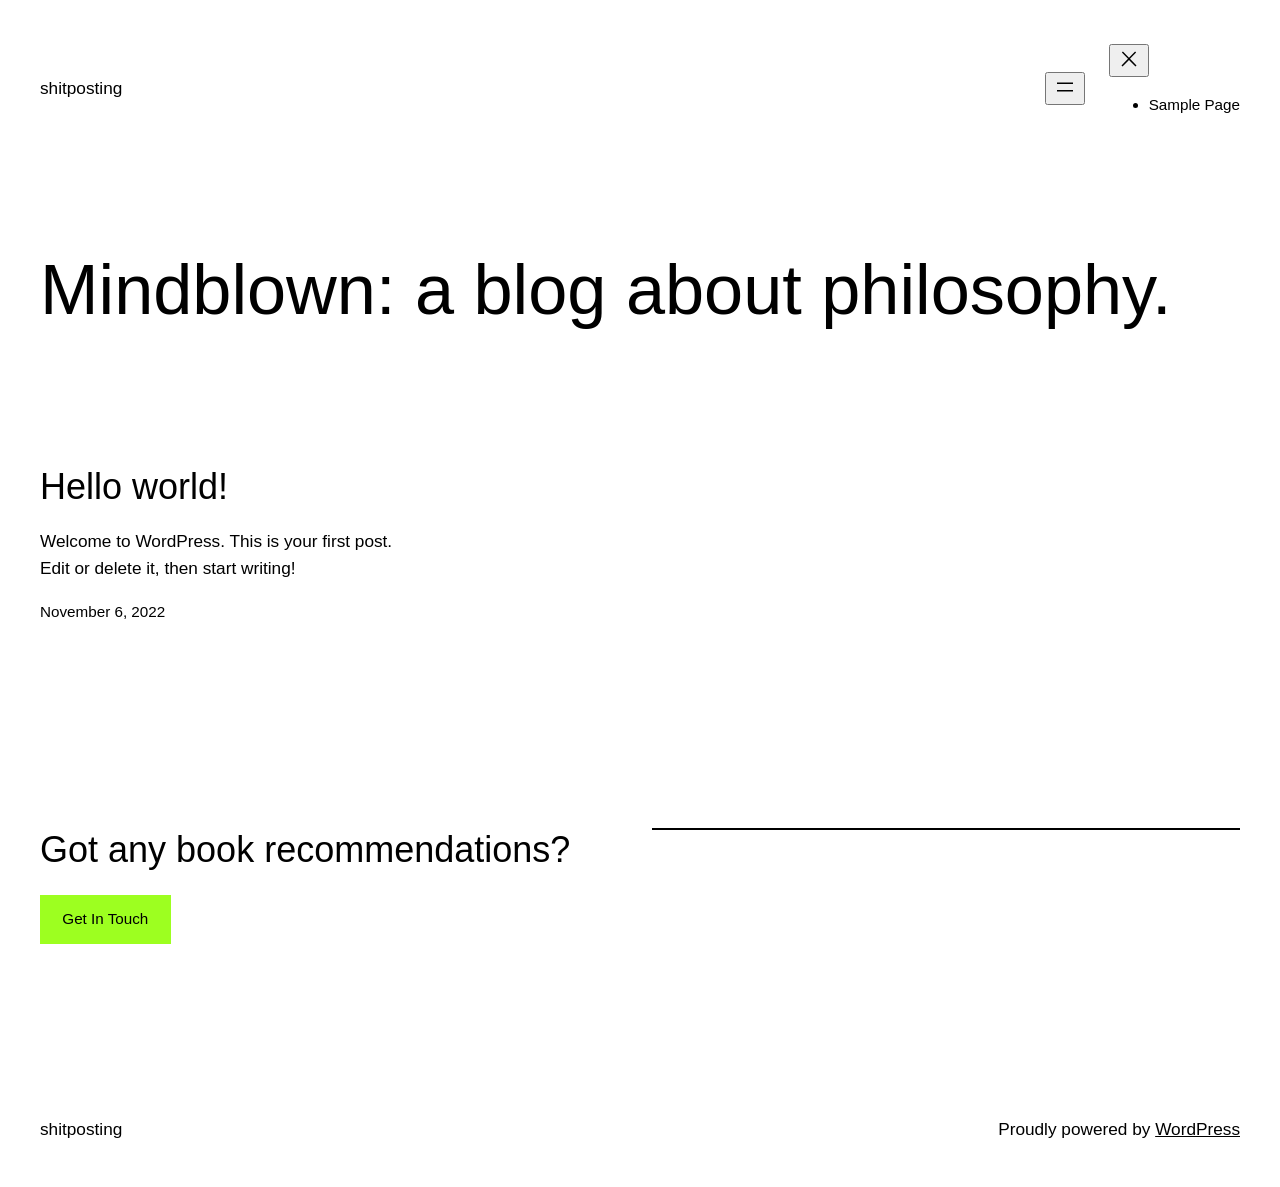
==== index.html @ 7ece9e85 "v1" ====
<!DOCTYPE html>
<html lang="en-US">
<head>
	<meta charset="UTF-8">
	<meta name="viewport" content="width=device-width, initial-scale=1">
<meta name="robots" content="max-image-preview:large">
<title>shitposting</title>
<link rel="alternate" type="application/rss+xml" title="shitposting &raquo; Feed" href="https://www.shitpostingme.me/feed/">
<link rel="alternate" type="application/rss+xml" title="shitposting &raquo; Comments Feed" href="https://www.shitpostingme.me/comments/feed/">
<script>
window._wpemojiSettings = {"baseUrl":"https:\/\/s.w.org\/images\/core\/emoji\/14.0.0\/72x72\/","ext":".png","svgUrl":"https:\/\/s.w.org\/images\/core\/emoji\/14.0.0\/svg\/","svgExt":".svg","source":{"concatemoji":"https:\/\/www.shitpostingme.me\/wp-includes\/js\/wp-emoji-release.min.js?ver=6.1"}};
/*! This file is auto-generated */
!function(e,a,t){var n,r,o,i=a.createElement("canvas"),p=i.getContext&&i.getContext("2d");function s(e,t){var a=String.fromCharCode,e=(p.clearRect(0,0,i.width,i.height),p.fillText(a.apply(this,e),0,0),i.toDataURL());return p.clearRect(0,0,i.width,i.height),p.fillText(a.apply(this,t),0,0),e===i.toDataURL()}function c(e){var t=a.createElement("script");t.src=e,t.defer=t.type="text/javascript",a.getElementsByTagName("head")[0].appendChild(t)}for(o=Array("flag","emoji"),t.supports={everything:!0,everythingExceptFlag:!0},r=0;r<o.length;r++)t.supports[o[r]]=function(e){if(p&&p.fillText)switch(p.textBaseline="top",p.font="600 32px Arial",e){case"flag":return s([127987,65039,8205,9895,65039],[127987,65039,8203,9895,65039])?!1:!s([55356,56826,55356,56819],[55356,56826,8203,55356,56819])&&!s([55356,57332,56128,56423,56128,56418,56128,56421,56128,56430,56128,56423,56128,56447],[55356,57332,8203,56128,56423,8203,56128,56418,8203,56128,56421,8203,56128,56430,8203,56128,56423,8203,56128,56447]);case"emoji":return!s([129777,127995,8205,129778,127999],[129777,127995,8203,129778,127999])}return!1}(o[r]),t.supports.everything=t.supports.everything&&t.supports[o[r]],"flag"!==o[r]&&(t.supports.everythingExceptFlag=t.supports.everythingExceptFlag&&t.supports[o[r]]);t.supports.everythingExceptFlag=t.supports.everythingExceptFlag&&!t.supports.flag,t.DOMReady=!1,t.readyCallback=function(){t.DOMReady=!0},t.supports.everything||(n=function(){t.readyCallback()},a.addEventListener?(a.addEventListener("DOMContentLoaded",n,!1),e.addEventListener("load",n,!1)):(e.attachEvent("onload",n),a.attachEvent("onreadystatechange",function(){"complete"===a.readyState&&t.readyCallback()})),(e=t.source||{}).concatemoji?c(e.concatemoji):e.wpemoji&&e.twemoji&&(c(e.twemoji),c(e.wpemoji)))}(window,document,window._wpemojiSettings);
</script>
<style>img.wp-smiley,
img.emoji {
	display: inline !important;
	border: none !important;
	box-shadow: none !important;
	height: 1em !important;
	width: 1em !important;
	margin: 0 0.07em !important;
	vertical-align: -0.1em !important;
	background: none !important;
	padding: 0 !important;
}</style>
	<style id="wp-block-site-title-inline-css">.wp-block-site-title{font-size: var(--wp--preset--font-size--medium);font-weight: normal;line-height: 1.4;}
.wp-block-site-title a:where(:not(.wp-element-button)){text-decoration: none;}
.wp-block-site-title a:where(:not(.wp-element-button)):hover{text-decoration: underline;}
.wp-block-site-title a:where(:not(.wp-element-button)):focus{text-decoration: underline dashed;}
.wp-block-site-title a:where(:not(.wp-element-button)):active{color: var(--wp--preset--color--secondary);text-decoration: none;}</style>
<style id="wp-block-page-list-inline-css">.wp-block-navigation .wp-block-page-list{display:flex;flex-direction:var(--navigation-layout-direction,initial);justify-content:var(--navigation-layout-justify,initial);align-items:var(--navigation-layout-align,initial);flex-wrap:var(--navigation-layout-wrap,wrap);background-color:inherit}.wp-block-navigation .wp-block-navigation-item{background-color:inherit}</style>
<link rel="stylesheet" id="wp-block-navigation-css" href="https://www.shitpostingme.me/wp-includes/blocks/navigation/style.min.css?ver=6.1" media="all">
<style id="wp-block-navigation-inline-css">.wp-block-navigation{font-size: var(--wp--preset--font-size--small);}
.wp-block-navigation a:where(:not(.wp-element-button)){color: inherit;text-decoration: none;}
.wp-block-navigation a:where(:not(.wp-element-button)):hover{text-decoration: underline;}
.wp-block-navigation a:where(:not(.wp-element-button)):focus{text-decoration: underline dashed;}
.wp-block-navigation a:where(:not(.wp-element-button)):active{text-decoration: none;}</style>
<style id="wp-block-group-inline-css">.wp-block-group{box-sizing:border-box}</style>
<style id="wp-block-heading-inline-css">h1.has-background,h2.has-background,h3.has-background,h4.has-background,h5.has-background,h6.has-background{padding:1.25em 2.375em}</style>
<style id="wp-block-post-featured-image-inline-css">.wp-block-post-featured-image{margin-left:0;margin-right:0}.wp-block-post-featured-image a{display:block}.wp-block-post-featured-image img{max-width:100%;width:100%;height:auto;vertical-align:bottom;box-sizing:border-box}.wp-block-post-featured-image.alignfull img,.wp-block-post-featured-image.alignwide img{width:100%}.wp-block-post-featured-image .wp-block-post-featured-image__overlay.has-background-dim{position:absolute;inset:0;background-color:#000}.wp-block-post-featured-image{position:relative}.wp-block-post-featured-image .wp-block-post-featured-image__overlay.has-background-gradient{background-color:transparent}.wp-block-post-featured-image .wp-block-post-featured-image__overlay.has-background-dim-0{opacity:0}.wp-block-post-featured-image .wp-block-post-featured-image__overlay.has-background-dim-10{opacity:.1}.wp-block-post-featured-image .wp-block-post-featured-image__overlay.has-background-dim-20{opacity:.2}.wp-block-post-featured-image .wp-block-post-featured-image__overlay.has-background-dim-30{opacity:.3}.wp-block-post-featured-image .wp-block-post-featured-image__overlay.has-background-dim-40{opacity:.4}.wp-block-post-featured-image .wp-block-post-featured-image__overlay.has-background-dim-50{opacity:.5}.wp-block-post-featured-image .wp-block-post-featured-image__overlay.has-background-dim-60{opacity:.6}.wp-block-post-featured-image .wp-block-post-featured-image__overlay.has-background-dim-70{opacity:.7}.wp-block-post-featured-image .wp-block-post-featured-image__overlay.has-background-dim-80{opacity:.8}.wp-block-post-featured-image .wp-block-post-featured-image__overlay.has-background-dim-90{opacity:.9}.wp-block-post-featured-image .wp-block-post-featured-image__overlay.has-background-dim-100{opacity:1}</style>
<style id="wp-block-post-title-inline-css">.wp-block-post-title{word-break:break-word;box-sizing:border-box}.wp-block-post-title a{display:inline-block}
.wp-block-post-title{font-weight: 400;margin-top: 1.25rem;margin-bottom: 1.25rem;}
.wp-block-post-title a:where(:not(.wp-element-button)){text-decoration: none;}
.wp-block-post-title a:where(:not(.wp-element-button)):hover{text-decoration: underline;}
.wp-block-post-title a:where(:not(.wp-element-button)):focus{text-decoration: underline dashed;}
.wp-block-post-title a:where(:not(.wp-element-button)):active{color: var(--wp--preset--color--secondary);text-decoration: none;}</style>
<style id="wp-block-paragraph-inline-css">.is-small-text{font-size:.875em}.is-regular-text{font-size:1em}.is-large-text{font-size:2.25em}.is-larger-text{font-size:3em}.has-drop-cap:not(:focus):first-letter{float:left;font-size:8.4em;line-height:.68;font-weight:100;margin:.05em .1em 0 0;text-transform:uppercase;font-style:normal}p.has-drop-cap.has-background{overflow:hidden}p.has-background{padding:1.25em 2.375em}:where(p.has-text-color:not(.has-link-color)) a{color:inherit}</style>
<style id="wp-block-post-excerpt-inline-css">.wp-block-post-excerpt__more-link{display:inline-block}
.wp-block-post-excerpt{font-size: var(--wp--preset--font-size--medium);}</style>
<style id="wp-block-post-date-inline-css">.wp-block-post-date{box-sizing:border-box}
.wp-block-post-date{font-size: var(--wp--preset--font-size--small);font-weight: 400;}
.wp-block-post-date a:where(:not(.wp-element-button)){text-decoration: none;}
.wp-block-post-date a:where(:not(.wp-element-button)):hover{text-decoration: underline;}</style>
<style id="wp-block-spacer-inline-css">.wp-block-spacer{clear:both}</style>
<style id="wp-block-post-template-inline-css">.wp-block-post-template{margin-top:0;margin-bottom:0;max-width:100%;list-style:none;padding:0}.wp-block-post-template.wp-block-post-template{background:none}.wp-block-post-template.is-flex-container{flex-direction:row;display:flex;flex-wrap:wrap;gap:1.25em}.wp-block-post-template.is-flex-container li{margin:0;width:100%}@media (min-width:600px){.wp-block-post-template.is-flex-container.is-flex-container.columns-2>li{width:calc(50% - .625em)}.wp-block-post-template.is-flex-container.is-flex-container.columns-3>li{width:calc(33.33333% - .83333em)}.wp-block-post-template.is-flex-container.is-flex-container.columns-4>li{width:calc(25% - .9375em)}.wp-block-post-template.is-flex-container.is-flex-container.columns-5>li{width:calc(20% - 1em)}.wp-block-post-template.is-flex-container.is-flex-container.columns-6>li{width:calc(16.66667% - 1.04167em)}}</style>
<style id="wp-block-query-pagination-inline-css">.wp-block-query-pagination>.wp-block-query-pagination-next,.wp-block-query-pagination>.wp-block-query-pagination-numbers,.wp-block-query-pagination>.wp-block-query-pagination-previous{margin-right:.5em;margin-bottom:.5em}.wp-block-query-pagination>.wp-block-query-pagination-next:last-child,.wp-block-query-pagination>.wp-block-query-pagination-numbers:last-child,.wp-block-query-pagination>.wp-block-query-pagination-previous:last-child{margin-right:0}.wp-block-query-pagination.is-content-justification-space-between>.wp-block-query-pagination-next:last-child{margin-inline-start:auto}.wp-block-query-pagination.is-content-justification-space-between>.wp-block-query-pagination-previous:first-child{margin-inline-end:auto}.wp-block-query-pagination .wp-block-query-pagination-previous-arrow{margin-right:1ch;display:inline-block}.wp-block-query-pagination .wp-block-query-pagination-previous-arrow:not(.is-arrow-chevron){transform:scaleX(1)}.wp-block-query-pagination .wp-block-query-pagination-next-arrow{margin-left:1ch;display:inline-block}.wp-block-query-pagination .wp-block-query-pagination-next-arrow:not(.is-arrow-chevron){transform:scaleX(1)}.wp-block-query-pagination.aligncenter{justify-content:center}
.wp-block-query-pagination{font-size: var(--wp--preset--font-size--small);font-weight: 400;}
.wp-block-query-pagination a:where(:not(.wp-element-button)){text-decoration: none;}
.wp-block-query-pagination a:where(:not(.wp-element-button)):hover{text-decoration: underline;}</style>
<style id="wp-block-query-inline-css">.wp-block-query h2{font-size: var(--wp--preset--font-size--x-large);}</style>
<style id="wp-block-button-inline-css">.wp-block-button__link{cursor:pointer;display:inline-block;text-align:center;word-break:break-word;box-sizing:border-box}.wp-block-button__link.aligncenter{text-align:center}.wp-block-button__link.alignright{text-align:right}:where(.wp-block-button__link){box-shadow:none;text-decoration:none;border-radius:9999px;padding:calc(.667em + 2px) calc(1.333em + 2px)}.wp-block-button[style*=text-decoration] .wp-block-button__link{text-decoration:inherit}.wp-block-buttons>.wp-block-button.has-custom-width{max-width:none}.wp-block-buttons>.wp-block-button.has-custom-width .wp-block-button__link{width:100%}.wp-block-buttons>.wp-block-button.has-custom-font-size .wp-block-button__link{font-size:inherit}.wp-block-buttons>.wp-block-button.wp-block-button__width-25{width:calc(25% - var(--wp--style--block-gap, .5em)*0.75)}.wp-block-buttons>.wp-block-button.wp-block-button__width-50{width:calc(50% - var(--wp--style--block-gap, .5em)*0.5)}.wp-block-buttons>.wp-block-button.wp-block-button__width-75{width:calc(75% - var(--wp--style--block-gap, .5em)*0.25)}.wp-block-buttons>.wp-block-button.wp-block-button__width-100{width:100%;flex-basis:100%}.wp-block-buttons.is-vertical>.wp-block-button.wp-block-button__width-25{width:25%}.wp-block-buttons.is-vertical>.wp-block-button.wp-block-button__width-50{width:50%}.wp-block-buttons.is-vertical>.wp-block-button.wp-block-button__width-75{width:75%}.wp-block-button.is-style-squared,.wp-block-button__link.wp-block-button.is-style-squared{border-radius:0}.wp-block-button.no-border-radius,.wp-block-button__link.no-border-radius{border-radius:0!important}.wp-block-button.is-style-outline>.wp-block-button__link,.wp-block-button .wp-block-button__link.is-style-outline{border:2px solid;padding:.667em 1.333em}.wp-block-button.is-style-outline>.wp-block-button__link:not(.has-text-color),.wp-block-button .wp-block-button__link.is-style-outline:not(.has-text-color){color:currentColor}.wp-block-button.is-style-outline>.wp-block-button__link:not(.has-background),.wp-block-button .wp-block-button__link.is-style-outline:not(.has-background){background-color:transparent;background-image:none}</style>
<style id="wp-block-buttons-inline-css">.wp-block-buttons.is-vertical{flex-direction:column}.wp-block-buttons.is-vertical>.wp-block-button:last-child{margin-bottom:0}.wp-block-buttons>.wp-block-button{display:inline-block;margin:0}.wp-block-buttons.is-content-justification-left{justify-content:flex-start}.wp-block-buttons.is-content-justification-left.is-vertical{align-items:flex-start}.wp-block-buttons.is-content-justification-center{justify-content:center}.wp-block-buttons.is-content-justification-center.is-vertical{align-items:center}.wp-block-buttons.is-content-justification-right{justify-content:flex-end}.wp-block-buttons.is-content-justification-right.is-vertical{align-items:flex-end}.wp-block-buttons.is-content-justification-space-between{justify-content:space-between}.wp-block-buttons.aligncenter{text-align:center}.wp-block-buttons:not(.is-content-justification-space-between,.is-content-justification-right,.is-content-justification-left,.is-content-justification-center) .wp-block-button.aligncenter{margin-left:auto;margin-right:auto;width:100%}.wp-block-buttons[style*=text-decoration] .wp-block-button,.wp-block-buttons[style*=text-decoration] .wp-block-button__link{text-decoration:inherit}.wp-block-buttons.has-custom-font-size .wp-block-button__link{font-size:inherit}.wp-block-button.aligncenter{text-align:center}</style>
<style id="wp-block-separator-inline-css">@charset "UTF-8";.wp-block-separator{border:1px solid;border-right:none;border-left:none}.wp-block-separator.is-style-dots{background:none!important;border:none;text-align:center;line-height:1;height:auto}.wp-block-separator.is-style-dots:before{content:"···";color:currentColor;font-size:1.5em;letter-spacing:2em;padding-left:2em;font-family:serif}</style>
<style id="wp-block-columns-inline-css">.wp-block-columns{display:flex;margin-bottom:1.75em;box-sizing:border-box;flex-wrap:wrap!important;align-items:normal!important}@media (min-width:782px){.wp-block-columns{flex-wrap:nowrap!important}}.wp-block-columns.are-vertically-aligned-top{align-items:flex-start}.wp-block-columns.are-vertically-aligned-center{align-items:center}.wp-block-columns.are-vertically-aligned-bottom{align-items:flex-end}@media (max-width:781px){.wp-block-columns:not(.is-not-stacked-on-mobile)>.wp-block-column{flex-basis:100%!important}}@media (min-width:782px){.wp-block-columns:not(.is-not-stacked-on-mobile)>.wp-block-column{flex-basis:0;flex-grow:1}.wp-block-columns:not(.is-not-stacked-on-mobile)>.wp-block-column[style*=flex-basis]{flex-grow:0}}.wp-block-columns.is-not-stacked-on-mobile{flex-wrap:nowrap!important}.wp-block-columns.is-not-stacked-on-mobile>.wp-block-column{flex-basis:0;flex-grow:1}.wp-block-columns.is-not-stacked-on-mobile>.wp-block-column[style*=flex-basis]{flex-grow:0}:where(.wp-block-columns.has-background){padding:1.25em 2.375em}.wp-block-column{flex-grow:1;min-width:0;word-break:break-word;overflow-wrap:break-word}.wp-block-column.is-vertically-aligned-top{align-self:flex-start}.wp-block-column.is-vertically-aligned-center{align-self:center}.wp-block-column.is-vertically-aligned-bottom{align-self:flex-end}.wp-block-column.is-vertically-aligned-bottom,.wp-block-column.is-vertically-aligned-center,.wp-block-column.is-vertically-aligned-top{width:100%}</style>
<style id="wp-block-library-inline-css">:root{--wp-admin-theme-color:#007cba;--wp-admin-theme-color--rgb:0,124,186;--wp-admin-theme-color-darker-10:#006ba1;--wp-admin-theme-color-darker-10--rgb:0,107,161;--wp-admin-theme-color-darker-20:#005a87;--wp-admin-theme-color-darker-20--rgb:0,90,135;--wp-admin-border-width-focus:2px}@media (-webkit-min-device-pixel-ratio:2),(min-resolution:192dpi){:root{--wp-admin-border-width-focus:1.5px}}.wp-element-button{cursor:pointer}:root{--wp--preset--font-size--normal:16px;--wp--preset--font-size--huge:42px}:root .has-very-light-gray-background-color{background-color:#eee}:root .has-very-dark-gray-background-color{background-color:#313131}:root .has-very-light-gray-color{color:#eee}:root .has-very-dark-gray-color{color:#313131}:root .has-vivid-green-cyan-to-vivid-cyan-blue-gradient-background{background:linear-gradient(135deg,#00d084,#0693e3)}:root .has-purple-crush-gradient-background{background:linear-gradient(135deg,#34e2e4,#4721fb 50%,#ab1dfe)}:root .has-hazy-dawn-gradient-background{background:linear-gradient(135deg,#faaca8,#dad0ec)}:root .has-subdued-olive-gradient-background{background:linear-gradient(135deg,#fafae1,#67a671)}:root .has-atomic-cream-gradient-background{background:linear-gradient(135deg,#fdd79a,#004a59)}:root .has-nightshade-gradient-background{background:linear-gradient(135deg,#330968,#31cdcf)}:root .has-midnight-gradient-background{background:linear-gradient(135deg,#020381,#2874fc)}.has-regular-font-size{font-size:1em}.has-larger-font-size{font-size:2.625em}.has-normal-font-size{font-size:var(--wp--preset--font-size--normal)}.has-huge-font-size{font-size:var(--wp--preset--font-size--huge)}.has-text-align-center{text-align:center}.has-text-align-left{text-align:left}.has-text-align-right{text-align:right}#end-resizable-editor-section{display:none}.aligncenter{clear:both}.items-justified-left{justify-content:flex-start}.items-justified-center{justify-content:center}.items-justified-right{justify-content:flex-end}.items-justified-space-between{justify-content:space-between}.screen-reader-text{border:0;clip:rect(1px,1px,1px,1px);clip-path:inset(50%);height:1px;margin:-1px;overflow:hidden;padding:0;position:absolute;width:1px;word-wrap:normal!important}.screen-reader-text:focus{background-color:#ddd;clip:auto!important;clip-path:none;color:#444;display:block;font-size:1em;height:auto;left:5px;line-height:normal;padding:15px 23px 14px;text-decoration:none;top:5px;width:auto;z-index:100000}html :where(.has-border-color){border-style:solid}html :where([style*=border-top-color]){border-top-style:solid}html :where([style*=border-right-color]){border-right-style:solid}html :where([style*=border-bottom-color]){border-bottom-style:solid}html :where([style*=border-left-color]){border-left-style:solid}html :where([style*=border-width]){border-style:solid}html :where([style*=border-top-width]){border-top-style:solid}html :where([style*=border-right-width]){border-right-style:solid}html :where([style*=border-bottom-width]){border-bottom-style:solid}html :where([style*=border-left-width]){border-left-style:solid}html :where(img[class*=wp-image-]){height:auto;max-width:100%}figure{margin:0 0 1em}</style>
<style id="global-styles-inline-css">body{--wp--preset--color--black: #000000;--wp--preset--color--cyan-bluish-gray: #abb8c3;--wp--preset--color--white: #ffffff;--wp--preset--color--pale-pink: #f78da7;--wp--preset--color--vivid-red: #cf2e2e;--wp--preset--color--luminous-vivid-orange: #ff6900;--wp--preset--color--luminous-vivid-amber: #fcb900;--wp--preset--color--light-green-cyan: #7bdcb5;--wp--preset--color--vivid-green-cyan: #00d084;--wp--preset--color--pale-cyan-blue: #8ed1fc;--wp--preset--color--vivid-cyan-blue: #0693e3;--wp--preset--color--vivid-purple: #9b51e0;--wp--preset--color--base: #ffffff;--wp--preset--color--contrast: #000000;--wp--preset--color--primary: #9DFF20;--wp--preset--color--secondary: #345C00;--wp--preset--color--tertiary: #F6F6F6;--wp--preset--gradient--vivid-cyan-blue-to-vivid-purple: linear-gradient(135deg,rgba(6,147,227,1) 0%,rgb(155,81,224) 100%);--wp--preset--gradient--light-green-cyan-to-vivid-green-cyan: linear-gradient(135deg,rgb(122,220,180) 0%,rgb(0,208,130) 100%);--wp--preset--gradient--luminous-vivid-amber-to-luminous-vivid-orange: linear-gradient(135deg,rgba(252,185,0,1) 0%,rgba(255,105,0,1) 100%);--wp--preset--gradient--luminous-vivid-orange-to-vivid-red: linear-gradient(135deg,rgba(255,105,0,1) 0%,rgb(207,46,46) 100%);--wp--preset--gradient--very-light-gray-to-cyan-bluish-gray: linear-gradient(135deg,rgb(238,238,238) 0%,rgb(169,184,195) 100%);--wp--preset--gradient--cool-to-warm-spectrum: linear-gradient(135deg,rgb(74,234,220) 0%,rgb(151,120,209) 20%,rgb(207,42,186) 40%,rgb(238,44,130) 60%,rgb(251,105,98) 80%,rgb(254,248,76) 100%);--wp--preset--gradient--blush-light-purple: linear-gradient(135deg,rgb(255,206,236) 0%,rgb(152,150,240) 100%);--wp--preset--gradient--blush-bordeaux: linear-gradient(135deg,rgb(254,205,165) 0%,rgb(254,45,45) 50%,rgb(107,0,62) 100%);--wp--preset--gradient--luminous-dusk: linear-gradient(135deg,rgb(255,203,112) 0%,rgb(199,81,192) 50%,rgb(65,88,208) 100%);--wp--preset--gradient--pale-ocean: linear-gradient(135deg,rgb(255,245,203) 0%,rgb(182,227,212) 50%,rgb(51,167,181) 100%);--wp--preset--gradient--electric-grass: linear-gradient(135deg,rgb(202,248,128) 0%,rgb(113,206,126) 100%);--wp--preset--gradient--midnight: linear-gradient(135deg,rgb(2,3,129) 0%,rgb(40,116,252) 100%);--wp--preset--duotone--dark-grayscale: url('#wp-duotone-dark-grayscale');--wp--preset--duotone--grayscale: url('#wp-duotone-grayscale');--wp--preset--duotone--purple-yellow: url('#wp-duotone-purple-yellow');--wp--preset--duotone--blue-red: url('#wp-duotone-blue-red');--wp--preset--duotone--midnight: url('#wp-duotone-midnight');--wp--preset--duotone--magenta-yellow: url('#wp-duotone-magenta-yellow');--wp--preset--duotone--purple-green: url('#wp-duotone-purple-green');--wp--preset--duotone--blue-orange: url('#wp-duotone-blue-orange');--wp--preset--font-size--small: clamp(0.875rem, 0.875rem + ((1vw - 0.48rem) * 0.24), 1rem);--wp--preset--font-size--medium: clamp(1rem, 1rem + ((1vw - 0.48rem) * 0.24), 1.125rem);--wp--preset--font-size--large: clamp(1.75rem, 1.75rem + ((1vw - 0.48rem) * 0.24), 1.875rem);--wp--preset--font-size--x-large: 2.25rem;--wp--preset--font-size--xx-large: clamp(4rem, 4rem + ((1vw - 0.48rem) * 11.538), 10rem);--wp--preset--font-family--dm-sans: "DM Sans", sans-serif;--wp--preset--font-family--ibm-plex-mono: 'IBM Plex Mono', monospace;--wp--preset--font-family--inter: "Inter", sans-serif;--wp--preset--font-family--system-font: -apple-system,BlinkMacSystemFont,"Segoe UI",Roboto,Oxygen-Sans,Ubuntu,Cantarell,"Helvetica Neue",sans-serif;--wp--preset--font-family--source-serif-pro: "Source Serif Pro", serif;--wp--preset--spacing--30: clamp(1.5rem, 5vw, 2rem);--wp--preset--spacing--40: clamp(1.8rem, 1.8rem + ((1vw - 0.48rem) * 2.885), 3rem);--wp--preset--spacing--50: clamp(2.5rem, 8vw, 4.5rem);--wp--preset--spacing--60: clamp(3.75rem, 10vw, 7rem);--wp--preset--spacing--70: clamp(5rem, 5.25rem + ((1vw - 0.48rem) * 9.096), 8rem);--wp--preset--spacing--80: clamp(7rem, 14vw, 11rem);}body { margin: 0;--wp--style--global--content-size: 650px;--wp--style--global--wide-size: 1200px; }.wp-site-blocks { padding-top: var(--wp--style--root--padding-top); padding-bottom: var(--wp--style--root--padding-bottom); }.has-global-padding { padding-right: var(--wp--style--root--padding-right); padding-left: var(--wp--style--root--padding-left); }.has-global-padding :where(.has-global-padding) { padding-right: 0; padding-left: 0; }.has-global-padding > .alignfull { margin-right: calc(var(--wp--style--root--padding-right) * -1); margin-left: calc(var(--wp--style--root--padding-left) * -1); }.has-global-padding :where(.has-global-padding) > .alignfull { margin-right: 0; margin-left: 0; }.has-global-padding > .alignfull:where(:not(.has-global-padding)) > :where([class*="wp-block-"]:not(.alignfull):not([class*="__"]),p,h1,h2,h3,h4,h5,h6,ul,ol) { padding-right: var(--wp--style--root--padding-right); padding-left: var(--wp--style--root--padding-left); }.has-global-padding :where(.has-global-padding) > .alignfull:where(:not(.has-global-padding)) > :where([class*="wp-block-"]:not(.alignfull):not([class*="__"]),p,h1,h2,h3,h4,h5,h6,ul,ol) { padding-right: 0; padding-left: 0; }.wp-site-blocks > .alignleft { float: left; margin-right: 2em; }.wp-site-blocks > .alignright { float: right; margin-left: 2em; }.wp-site-blocks > .aligncenter { justify-content: center; margin-left: auto; margin-right: auto; }.wp-site-blocks > * { margin-block-start: 0; margin-block-end: 0; }.wp-site-blocks > * + * { margin-block-start: 1.5rem; }body { --wp--style--block-gap: 1.5rem; }body .is-layout-flow > *{margin-block-start: 0;margin-block-end: 0;}body .is-layout-flow > * + *{margin-block-start: 1.5rem;margin-block-end: 0;}body .is-layout-constrained > *{margin-block-start: 0;margin-block-end: 0;}body .is-layout-constrained > * + *{margin-block-start: 1.5rem;margin-block-end: 0;}body .is-layout-flex{gap: 1.5rem;}body .is-layout-flow > .alignleft{float: left;margin-inline-start: 0;margin-inline-end: 2em;}body .is-layout-flow > .alignright{float: right;margin-inline-start: 2em;margin-inline-end: 0;}body .is-layout-flow > .aligncenter{margin-left: auto !important;margin-right: auto !important;}body .is-layout-constrained > .alignleft{float: left;margin-inline-start: 0;margin-inline-end: 2em;}body .is-layout-constrained > .alignright{float: right;margin-inline-start: 2em;margin-inline-end: 0;}body .is-layout-constrained > .aligncenter{margin-left: auto !important;margin-right: auto !important;}body .is-layout-constrained > :where(:not(.alignleft):not(.alignright):not(.alignfull)){max-width: var(--wp--style--global--content-size);margin-left: auto !important;margin-right: auto !important;}body .is-layout-constrained > .alignwide{max-width: var(--wp--style--global--wide-size);}body .is-layout-flex{display: flex;}body .is-layout-flex{flex-wrap: wrap;align-items: center;}body .is-layout-flex > *{margin: 0;}body{background-color: var(--wp--preset--color--base);color: var(--wp--preset--color--contrast);font-family: var(--wp--preset--font-family--system-font);font-size: var(--wp--preset--font-size--medium);line-height: 1.6;--wp--style--root--padding-top: var(--wp--preset--spacing--40);--wp--style--root--padding-right: var(--wp--preset--spacing--30);--wp--style--root--padding-bottom: var(--wp--preset--spacing--40);--wp--style--root--padding-left: var(--wp--preset--spacing--30);}a:where(:not(.wp-element-button)){color: var(--wp--preset--color--contrast);text-decoration: underline;}a:where(:not(.wp-element-button)):hover{text-decoration: none;}a:where(:not(.wp-element-button)):focus{text-decoration: underline dashed;}a:where(:not(.wp-element-button)):active{color: var(--wp--preset--color--secondary);text-decoration: none;}h1, h2, h3, h4, h5, h6{font-weight: 400;line-height: 1.4;}h1{font-size: clamp(2.719rem, 2.719rem + ((1vw - 0.48rem) * 5.229), 5.438rem);line-height: 1.2;}h2{font-size: clamp(2.625rem, calc(2.625rem + ((1vw - 0.48rem) * 8.4135)), 3.25rem);line-height: 1.2;}h3{font-size: var(--wp--preset--font-size--x-large);}h4{font-size: var(--wp--preset--font-size--large);}h5{font-size: var(--wp--preset--font-size--medium);font-weight: 700;text-transform: uppercase;}h6{font-size: var(--wp--preset--font-size--medium);text-transform: uppercase;}.wp-element-button, .wp-block-button__link{background-color: var(--wp--preset--color--primary);border-radius: 0;border-width: 0;color: var(--wp--preset--color--contrast);font-family: inherit;font-size: inherit;line-height: inherit;padding: calc(0.667em + 2px) calc(1.333em + 2px);text-decoration: none;}.wp-element-button:hover, .wp-block-button__link:hover{background-color: var(--wp--preset--color--contrast);color: var(--wp--preset--color--base);}.wp-element-button:focus, .wp-block-button__link:focus{background-color: var(--wp--preset--color--contrast);color: var(--wp--preset--color--base);}.wp-element-button:active, .wp-block-button__link:active{background-color: var(--wp--preset--color--secondary);color: var(--wp--preset--color--base);}.wp-element-button:visited, .wp-block-button__link:visited{color: var(--wp--preset--color--contrast);}.has-black-color{color: var(--wp--preset--color--black) !important;}.has-cyan-bluish-gray-color{color: var(--wp--preset--color--cyan-bluish-gray) !important;}.has-white-color{color: var(--wp--preset--color--white) !important;}.has-pale-pink-color{color: var(--wp--preset--color--pale-pink) !important;}.has-vivid-red-color{color: var(--wp--preset--color--vivid-red) !important;}.has-luminous-vivid-orange-color{color: var(--wp--preset--color--luminous-vivid-orange) !important;}.has-luminous-vivid-amber-color{color: var(--wp--preset--color--luminous-vivid-amber) !important;}.has-light-green-cyan-color{color: var(--wp--preset--color--light-green-cyan) !important;}.has-vivid-green-cyan-color{color: var(--wp--preset--color--vivid-green-cyan) !important;}.has-pale-cyan-blue-color{color: var(--wp--preset--color--pale-cyan-blue) !important;}.has-vivid-cyan-blue-color{color: var(--wp--preset--color--vivid-cyan-blue) !important;}.has-vivid-purple-color{color: var(--wp--preset--color--vivid-purple) !important;}.has-base-color{color: var(--wp--preset--color--base) !important;}.has-contrast-color{color: var(--wp--preset--color--contrast) !important;}.has-primary-color{color: var(--wp--preset--color--primary) !important;}.has-secondary-color{color: var(--wp--preset--color--secondary) !important;}.has-tertiary-color{color: var(--wp--preset--color--tertiary) !important;}.has-black-background-color{background-color: var(--wp--preset--color--black) !important;}.has-cyan-bluish-gray-background-color{background-color: var(--wp--preset--color--cyan-bluish-gray) !important;}.has-white-background-color{background-color: var(--wp--preset--color--white) !important;}.has-pale-pink-background-color{background-color: var(--wp--preset--color--pale-pink) !important;}.has-vivid-red-background-color{background-color: var(--wp--preset--color--vivid-red) !important;}.has-luminous-vivid-orange-background-color{background-color: var(--wp--preset--color--luminous-vivid-orange) !important;}.has-luminous-vivid-amber-background-color{background-color: var(--wp--preset--color--luminous-vivid-amber) !important;}.has-light-green-cyan-background-color{background-color: var(--wp--preset--color--light-green-cyan) !important;}.has-vivid-green-cyan-background-color{background-color: var(--wp--preset--color--vivid-green-cyan) !important;}.has-pale-cyan-blue-background-color{background-color: var(--wp--preset--color--pale-cyan-blue) !important;}.has-vivid-cyan-blue-background-color{background-color: var(--wp--preset--color--vivid-cyan-blue) !important;}.has-vivid-purple-background-color{background-color: var(--wp--preset--color--vivid-purple) !important;}.has-base-background-color{background-color: var(--wp--preset--color--base) !important;}.has-contrast-background-color{background-color: var(--wp--preset--color--contrast) !important;}.has-primary-background-color{background-color: var(--wp--preset--color--primary) !important;}.has-secondary-background-color{background-color: var(--wp--preset--color--secondary) !important;}.has-tertiary-background-color{background-color: var(--wp--preset--color--tertiary) !important;}.has-black-border-color{border-color: var(--wp--preset--color--black) !important;}.has-cyan-bluish-gray-border-color{border-color: var(--wp--preset--color--cyan-bluish-gray) !important;}.has-white-border-color{border-color: var(--wp--preset--color--white) !important;}.has-pale-pink-border-color{border-color: var(--wp--preset--color--pale-pink) !important;}.has-vivid-red-border-color{border-color: var(--wp--preset--color--vivid-red) !important;}.has-luminous-vivid-orange-border-color{border-color: var(--wp--preset--color--luminous-vivid-orange) !important;}.has-luminous-vivid-amber-border-color{border-color: var(--wp--preset--color--luminous-vivid-amber) !important;}.has-light-green-cyan-border-color{border-color: var(--wp--preset--color--light-green-cyan) !important;}.has-vivid-green-cyan-border-color{border-color: var(--wp--preset--color--vivid-green-cyan) !important;}.has-pale-cyan-blue-border-color{border-color: var(--wp--preset--color--pale-cyan-blue) !important;}.has-vivid-cyan-blue-border-color{border-color: var(--wp--preset--color--vivid-cyan-blue) !important;}.has-vivid-purple-border-color{border-color: var(--wp--preset--color--vivid-purple) !important;}.has-base-border-color{border-color: var(--wp--preset--color--base) !important;}.has-contrast-border-color{border-color: var(--wp--preset--color--contrast) !important;}.has-primary-border-color{border-color: var(--wp--preset--color--primary) !important;}.has-secondary-border-color{border-color: var(--wp--preset--color--secondary) !important;}.has-tertiary-border-color{border-color: var(--wp--preset--color--tertiary) !important;}.has-vivid-cyan-blue-to-vivid-purple-gradient-background{background: var(--wp--preset--gradient--vivid-cyan-blue-to-vivid-purple) !important;}.has-light-green-cyan-to-vivid-green-cyan-gradient-background{background: var(--wp--preset--gradient--light-green-cyan-to-vivid-green-cyan) !important;}.has-luminous-vivid-amber-to-luminous-vivid-orange-gradient-background{background: var(--wp--preset--gradient--luminous-vivid-amber-to-luminous-vivid-orange) !important;}.has-luminous-vivid-orange-to-vivid-red-gradient-background{background: var(--wp--preset--gradient--luminous-vivid-orange-to-vivid-red) !important;}.has-very-light-gray-to-cyan-bluish-gray-gradient-background{background: var(--wp--preset--gradient--very-light-gray-to-cyan-bluish-gray) !important;}.has-cool-to-warm-spectrum-gradient-background{background: var(--wp--preset--gradient--cool-to-warm-spectrum) !important;}.has-blush-light-purple-gradient-background{background: var(--wp--preset--gradient--blush-light-purple) !important;}.has-blush-bordeaux-gradient-background{background: var(--wp--preset--gradient--blush-bordeaux) !important;}.has-luminous-dusk-gradient-background{background: var(--wp--preset--gradient--luminous-dusk) !important;}.has-pale-ocean-gradient-background{background: var(--wp--preset--gradient--pale-ocean) !important;}.has-electric-grass-gradient-background{background: var(--wp--preset--gradient--electric-grass) !important;}.has-midnight-gradient-background{background: var(--wp--preset--gradient--midnight) !important;}.has-small-font-size{font-size: var(--wp--preset--font-size--small) !important;}.has-medium-font-size{font-size: var(--wp--preset--font-size--medium) !important;}.has-large-font-size{font-size: var(--wp--preset--font-size--large) !important;}.has-x-large-font-size{font-size: var(--wp--preset--font-size--x-large) !important;}.has-xx-large-font-size{font-size: var(--wp--preset--font-size--xx-large) !important;}.has-dm-sans-font-family{font-family: var(--wp--preset--font-family--dm-sans) !important;}.has-ibm-plex-mono-font-family{font-family: var(--wp--preset--font-family--ibm-plex-mono) !important;}.has-inter-font-family{font-family: var(--wp--preset--font-family--inter) !important;}.has-system-font-font-family{font-family: var(--wp--preset--font-family--system-font) !important;}.has-source-serif-pro-font-family{font-family: var(--wp--preset--font-family--source-serif-pro) !important;}</style>
<style id="core-block-supports-inline-css">.wp-block-navigation.wp-container-2{justify-content:flex-end;}.wp-block-columns.wp-container-11{flex-wrap:nowrap;}.wp-block-group.wp-container-3,.wp-block-query-pagination.wp-container-6,.wp-block-group.wp-container-13{justify-content:space-between;}</style>
<style id="wp-webfonts-inline-css">@font-face{font-family:"DM Sans";font-style:normal;font-weight:400;font-display:fallback;src:local("DM Sans"), url('https://www.shitpostingme.me/wp-content/themes/twentytwentythree/assets/fonts/dm-sans/DMSans-Regular.woff2') format('woff2');font-stretch:normal;}@font-face{font-family:"DM Sans";font-style:italic;font-weight:400;font-display:fallback;src:local("DM Sans"), url('https://www.shitpostingme.me/wp-content/themes/twentytwentythree/assets/fonts/dm-sans/DMSans-Regular-Italic.woff2') format('woff2');font-stretch:normal;}@font-face{font-family:"DM Sans";font-style:normal;font-weight:700;font-display:fallback;src:local("DM Sans"), url('https://www.shitpostingme.me/wp-content/themes/twentytwentythree/assets/fonts/dm-sans/DMSans-Bold.woff2') format('woff2');font-stretch:normal;}@font-face{font-family:"DM Sans";font-style:italic;font-weight:700;font-display:fallback;src:local("DM Sans"), url('https://www.shitpostingme.me/wp-content/themes/twentytwentythree/assets/fonts/dm-sans/DMSans-Bold-Italic.woff2') format('woff2');font-stretch:normal;}@font-face{font-family:"IBM Plex Mono";font-style:normal;font-weight:300;font-display:block;src:local("IBM Plex Mono"), url('https://www.shitpostingme.me/wp-content/themes/twentytwentythree/assets/fonts/ibm-plex-mono/IBMPlexMono-Light.woff2') format('woff2');font-stretch:normal;}@font-face{font-family:"IBM Plex Mono";font-style:normal;font-weight:400;font-display:block;src:local("IBM Plex Mono"), url('https://www.shitpostingme.me/wp-content/themes/twentytwentythree/assets/fonts/ibm-plex-mono/IBMPlexMono-Regular.woff2') format('woff2');font-stretch:normal;}@font-face{font-family:"IBM Plex Mono";font-style:italic;font-weight:400;font-display:block;src:local("IBM Plex Mono"), url('https://www.shitpostingme.me/wp-content/themes/twentytwentythree/assets/fonts/ibm-plex-mono/IBMPlexMono-Italic.woff2') format('woff2');font-stretch:normal;}@font-face{font-family:"IBM Plex Mono";font-style:normal;font-weight:700;font-display:block;src:local("IBM Plex Mono"), url('https://www.shitpostingme.me/wp-content/themes/twentytwentythree/assets/fonts/ibm-plex-mono/IBMPlexMono-Bold.woff2') format('woff2');font-stretch:normal;}@font-face{font-family:Inter;font-style:normal;font-weight:200 900;font-display:fallback;src:local(Inter), url('https://www.shitpostingme.me/wp-content/themes/twentytwentythree/assets/fonts/inter/Inter-VariableFont_slnt,wght.ttf') format('truetype');font-stretch:normal;}@font-face{font-family:"Source Serif Pro";font-style:normal;font-weight:200 900;font-display:fallback;src:local("Source Serif Pro"), url('https://www.shitpostingme.me/wp-content/themes/twentytwentythree/assets/fonts/source-serif-pro/SourceSerif4Variable-Roman.ttf.woff2') format('woff2');font-stretch:normal;}@font-face{font-family:"Source Serif Pro";font-style:italic;font-weight:200 900;font-display:fallback;src:local("Source Serif Pro"), url('https://www.shitpostingme.me/wp-content/themes/twentytwentythree/assets/fonts/source-serif-pro/SourceSerif4Variable-Italic.ttf.woff2') format('woff2');font-stretch:normal;}</style>
<script src="https://www.shitpostingme.me/wp-includes/blocks/navigation/view.min.js?ver=c24330f635f5cb9d5e0e" id="wp-block-navigation-view-js"></script>
<script src="https://www.shitpostingme.me/wp-includes/blocks/navigation/view-modal.min.js?ver=45f05135277abf0b0408" id="wp-block-navigation-view-2-js"></script>
<link rel="https://api.w.org/" href="https://www.shitpostingme.me/wp-json/">
<link rel="EditURI" type="application/rsd+xml" title="RSD" href="https://www.shitpostingme.me/xmlrpc.php?rsd">
<link rel="wlwmanifest" type="application/wlwmanifest+xml" href="https://www.shitpostingme.me/wp-includes/wlwmanifest.xml">
<meta name="generator" content="WordPress 6.1">
</head>

<body class="home blog wp-embed-responsive">
<svg xmlns="http://www.w3.org/2000/svg" viewbox="0 0 0 0" width="0" height="0" focusable="false" role="none" style="visibility: hidden; position: absolute; left: -9999px; overflow: hidden;"><defs><filter id="wp-duotone-dark-grayscale"><fecolormatrix color-interpolation-filters="sRGB" type="matrix" values=" .299 .587 .114 0 0 .299 .587 .114 0 0 .299 .587 .114 0 0 .299 .587 .114 0 0 "></fecolormatrix><fecomponenttransfer color-interpolation-filters="sRGB"><fefuncr type="table" tablevalues="0 0.49803921568627"></fefuncr><fefuncg type="table" tablevalues="0 0.49803921568627"></fefuncg><fefuncb type="table" tablevalues="0 0.49803921568627"></fefuncb><fefunca type="table" tablevalues="1 1"></fefunca></fecomponenttransfer><fecomposite in2="SourceGraphic" operator="in"></fecomposite></filter></defs></svg><svg xmlns="http://www.w3.org/2000/svg" viewbox="0 0 0 0" width="0" height="0" focusable="false" role="none" style="visibility: hidden; position: absolute; left: -9999px; overflow: hidden;"><defs><filter id="wp-duotone-grayscale"><fecolormatrix color-interpolation-filters="sRGB" type="matrix" values=" .299 .587 .114 0 0 .299 .587 .114 0 0 .299 .587 .114 0 0 .299 .587 .114 0 0 "></fecolormatrix><fecomponenttransfer color-interpolation-filters="sRGB"><fefuncr type="table" tablevalues="0 1"></fefuncr><fefuncg type="table" tablevalues="0 1"></fefuncg><fefuncb type="table" tablevalues="0 1"></fefuncb><fefunca type="table" tablevalues="1 1"></fefunca></fecomponenttransfer><fecomposite in2="SourceGraphic" operator="in"></fecomposite></filter></defs></svg><svg xmlns="http://www.w3.org/2000/svg" viewbox="0 0 0 0" width="0" height="0" focusable="false" role="none" style="visibility: hidden; position: absolute; left: -9999px; overflow: hidden;"><defs><filter id="wp-duotone-purple-yellow"><fecolormatrix color-interpolation-filters="sRGB" type="matrix" values=" .299 .587 .114 0 0 .299 .587 .114 0 0 .299 .587 .114 0 0 .299 .587 .114 0 0 "></fecolormatrix><fecomponenttransfer color-interpolation-filters="sRGB"><fefuncr type="table" tablevalues="0.54901960784314 0.98823529411765"></fefuncr><fefuncg type="table" tablevalues="0 1"></fefuncg><fefuncb type="table" tablevalues="0.71764705882353 0.25490196078431"></fefuncb><fefunca type="table" tablevalues="1 1"></fefunca></fecomponenttransfer><fecomposite in2="SourceGraphic" operator="in"></fecomposite></filter></defs></svg><svg xmlns="http://www.w3.org/2000/svg" viewbox="0 0 0 0" width="0" height="0" focusable="false" role="none" style="visibility: hidden; position: absolute; left: -9999px; overflow: hidden;"><defs><filter id="wp-duotone-blue-red"><fecolormatrix color-interpolation-filters="sRGB" type="matrix" values=" .299 .587 .114 0 0 .299 .587 .114 0 0 .299 .587 .114 0 0 .299 .587 .114 0 0 "></fecolormatrix><fecomponenttransfer color-interpolation-filters="sRGB"><fefuncr type="table" tablevalues="0 1"></fefuncr><fefuncg type="table" tablevalues="0 0.27843137254902"></fefuncg><fefuncb type="table" tablevalues="0.5921568627451 0.27843137254902"></fefuncb><fefunca type="table" tablevalues="1 1"></fefunca></fecomponenttransfer><fecomposite in2="SourceGraphic" operator="in"></fecomposite></filter></defs></svg><svg xmlns="http://www.w3.org/2000/svg" viewbox="0 0 0 0" width="0" height="0" focusable="false" role="none" style="visibility: hidden; position: absolute; left: -9999px; overflow: hidden;"><defs><filter id="wp-duotone-midnight"><fecolormatrix color-interpolation-filters="sRGB" type="matrix" values=" .299 .587 .114 0 0 .299 .587 .114 0 0 .299 .587 .114 0 0 .299 .587 .114 0 0 "></fecolormatrix><fecomponenttransfer color-interpolation-filters="sRGB"><fefuncr type="table" tablevalues="0 0"></fefuncr><fefuncg type="table" tablevalues="0 0.64705882352941"></fefuncg><fefuncb type="table" tablevalues="0 1"></fefuncb><fefunca type="table" tablevalues="1 1"></fefunca></fecomponenttransfer><fecomposite in2="SourceGraphic" operator="in"></fecomposite></filter></defs></svg><svg xmlns="http://www.w3.org/2000/svg" viewbox="0 0 0 0" width="0" height="0" focusable="false" role="none" style="visibility: hidden; position: absolute; left: -9999px; overflow: hidden;"><defs><filter id="wp-duotone-magenta-yellow"><fecolormatrix color-interpolation-filters="sRGB" type="matrix" values=" .299 .587 .114 0 0 .299 .587 .114 0 0 .299 .587 .114 0 0 .299 .587 .114 0 0 "></fecolormatrix><fecomponenttransfer color-interpolation-filters="sRGB"><fefuncr type="table" tablevalues="0.78039215686275 1"></fefuncr><fefuncg type="table" tablevalues="0 0.94901960784314"></fefuncg><fefuncb type="table" tablevalues="0.35294117647059 0.47058823529412"></fefuncb><fefunca type="table" tablevalues="1 1"></fefunca></fecomponenttransfer><fecomposite in2="SourceGraphic" operator="in"></fecomposite></filter></defs></svg><svg xmlns="http://www.w3.org/2000/svg" viewbox="0 0 0 0" width="0" height="0" focusable="false" role="none" style="visibility: hidden; position: absolute; left: -9999px; overflow: hidden;"><defs><filter id="wp-duotone-purple-green"><fecolormatrix color-interpolation-filters="sRGB" type="matrix" values=" .299 .587 .114 0 0 .299 .587 .114 0 0 .299 .587 .114 0 0 .299 .587 .114 0 0 "></fecolormatrix><fecomponenttransfer color-interpolation-filters="sRGB"><fefuncr type="table" tablevalues="0.65098039215686 0.40392156862745"></fefuncr><fefuncg type="table" tablevalues="0 1"></fefuncg><fefuncb type="table" tablevalues="0.44705882352941 0.4"></fefuncb><fefunca type="table" tablevalues="1 1"></fefunca></fecomponenttransfer><fecomposite in2="SourceGraphic" operator="in"></fecomposite></filter></defs></svg><svg xmlns="http://www.w3.org/2000/svg" viewbox="0 0 0 0" width="0" height="0" focusable="false" role="none" style="visibility: hidden; position: absolute; left: -9999px; overflow: hidden;"><defs><filter id="wp-duotone-blue-orange"><fecolormatrix color-interpolation-filters="sRGB" type="matrix" values=" .299 .587 .114 0 0 .299 .587 .114 0 0 .299 .587 .114 0 0 .299 .587 .114 0 0 "></fecolormatrix><fecomponenttransfer color-interpolation-filters="sRGB"><fefuncr type="table" tablevalues="0.098039215686275 1"></fefuncr><fefuncg type="table" tablevalues="0 0.66274509803922"></fefuncg><fefuncb type="table" tablevalues="0.84705882352941 0.41960784313725"></fefuncb><fefunca type="table" tablevalues="1 1"></fefunca></fecomponenttransfer><fecomposite in2="SourceGraphic" operator="in"></fecomposite></filter></defs></svg>
<div class="wp-site-blocks">
<header class="wp-block-template-part">
<div class="has-global-padding is-layout-constrained wp-block-group">
	
	<div class="is-content-justification-space-between is-layout-flex wp-container-3 wp-block-group alignwide" style="padding-bottom:var(--wp--preset--spacing--40)">
		<p class="wp-block-site-title"><a href="https://www.shitpostingme.me/" target="_self" rel="home" aria-current="page">shitposting</a></p>
		<nav class="is-content-justification-right is-layout-flex wp-container-2 is-responsive items-justified-right is-fallback wp-block-navigation" aria-label=""><button aria-haspopup="true" aria-label="Open menu" class="wp-block-navigation__responsive-container-open " data-micromodal-trigger="modal-1"><svg width="24" height="24" xmlns="http://www.w3.org/2000/svg" viewbox="0 0 24 24" aria-hidden="true" focusable="false"><rect x="4" y="7.5" width="16" height="1.5"></rect><rect x="4" y="15" width="16" height="1.5"></rect></svg></button>
			<div class="wp-block-navigation__responsive-container  " id="modal-1">
				<div class="wp-block-navigation__responsive-close" tabindex="-1" data-micromodal-close>
					<div class="wp-block-navigation__responsive-dialog" aria-label="Menu">
							<button aria-label="Close menu" data-micromodal-close class="wp-block-navigation__responsive-container-close"><svg xmlns="http://www.w3.org/2000/svg" viewbox="0 0 24 24" width="24" height="24" aria-hidden="true" focusable="false"><path d="M13 11.8l6.1-6.3-1-1-6.1 6.2-6.1-6.2-1 1 6.1 6.3-6.5 6.7 1 1 6.5-6.6 6.5 6.6 1-1z"></path></svg></button>
						<div class="wp-block-navigation__responsive-container-content" id="modal-1-content">
							<ul class="wp-block-page-list"><li class="wp-block-pages-list__item wp-block-navigation-item open-on-hover-click"><a class="wp-block-pages-list__item__link wp-block-navigation-item__content" href="https://www.shitpostingme.me/sample-page/">Sample Page</a></li></ul>
						</div>
					</div>
				</div>
			</div></nav>
	</div>
	
</div>

</header>


<main class="has-global-padding is-layout-constrained wp-block-group" style="margin-top:var(--wp--preset--spacing--50);margin-bottom:var(--wp--preset--spacing--70)">
	
	<h1 class="alignwide" style="margin-bottom:var(--wp--preset--spacing--60)">Mindblown: a blog about philosophy.</h1>
	

	
	<div class="has-global-padding is-layout-constrained wp-block-query alignwide">
		<ul class="is-layout-flow is-flex-container columns-3 alignwide wp-block-post-template"><li class="wp-block-post post-1 post type-post status-publish format-standard hentry category-uncategorized">
			
			<h2 class="wp-block-post-title"><a href="https://www.shitpostingme.me/hello-world/" target="_self">Hello world!</a></h2>
			<div class="wp-block-post-excerpt"><p class="wp-block-post-excerpt__excerpt">Welcome to WordPress. This is your first post. Edit or delete it, then start writing! </p></div>
			<div class="wp-block-post-date"><time datetime="2022-11-06T20:19:39+00:00"><a href="https://www.shitpostingme.me/hello-world/">November 6, 2022</a></time></div>

			
			<div style="height:var(--wp--preset--spacing--40)" aria-hidden="true" class="wp-block-spacer"></div>
			
		</li></ul>

		
	</div>
	

	
	<div style="height:var(--wp--preset--spacing--60)" aria-hidden="true" class="wp-block-spacer"></div>
	

	
<div class="is-layout-flex wp-container-11 wp-block-columns alignwide">
	
	<div class="is-layout-flow wp-block-column">
		
		<p class="has-x-large-font-size" style="line-height:1.2">Got any book recommendations?		</p>
		

		
		<div class="is-layout-flex wp-block-buttons">
			
			<div class="wp-block-button has-custom-font-size has-small-font-size">
				<a class="wp-block-button__link wp-element-button">
				Get In Touch				</a>
			</div>
			
		</div>
		
	</div>
	

	
	<div class="is-layout-flow wp-block-column">
		
		<hr class="wp-block-separator has-alpha-channel-opacity">
		
	</div>
	
</div>


</main>


<footer class="wp-block-template-part">
<div class="has-global-padding is-layout-constrained wp-block-group">
	
	<div class="is-content-justification-space-between is-layout-flex wp-container-13 wp-block-group alignwide" style="padding-top:var(--wp--preset--spacing--40)">
		<p class="wp-block-site-title"><a href="https://www.shitpostingme.me/" target="_self" rel="home" aria-current="page">shitposting</a></p>
		
		<p class="has-text-align-right">
		Proudly powered by <a href="https://wordpress.org/" rel="nofollow">WordPress</a>		</p>
		
	</div>
	
</div>


</footer>
</div>

		<style id="skip-link-styles">.skip-link.screen-reader-text {
			border: 0;
			clip: rect(1px,1px,1px,1px);
			clip-path: inset(50%);
			height: 1px;
			margin: -1px;
			overflow: hidden;
			padding: 0;
			position: absolute !important;
			width: 1px;
			word-wrap: normal !important;
		}

		.skip-link.screen-reader-text:focus {
			background-color: #eee;
			clip: auto !important;
			clip-path: none;
			color: #444;
			display: block;
			font-size: 1em;
			height: auto;
			left: 5px;
			line-height: normal;
			padding: 15px 23px 14px;
			text-decoration: none;
			top: 5px;
			width: auto;
			z-index: 100000;
		}</style>
		<script>( function() {
		var skipLinkTarget = document.querySelector( 'main' ),
			sibling,
			skipLinkTargetID,
			skipLink;

		// Early exit if a skip-link target can't be located.
		if ( ! skipLinkTarget ) {
			return;
		}

		// Get the site wrapper.
		// The skip-link will be injected in the beginning of it.
		sibling = document.querySelector( '.wp-site-blocks' );

		// Early exit if the root element was not found.
		if ( ! sibling ) {
			return;
		}

		// Get the skip-link target's ID, and generate one if it doesn't exist.
		skipLinkTargetID = skipLinkTarget.id;
		if ( ! skipLinkTargetID ) {
			skipLinkTargetID = 'wp--skip-link--target';
			skipLinkTarget.id = skipLinkTargetID;
		}

		// Create the skip link.
		skipLink = document.createElement( 'a' );
		skipLink.classList.add( 'skip-link', 'screen-reader-text' );
		skipLink.href = '#' + skipLinkTargetID;
		skipLink.innerHTML = 'Skip to content';

		// Inject the skip link.
		sibling.parentElement.insertBefore( skipLink, sibling );
	}() );</script>
	</body>
</html>
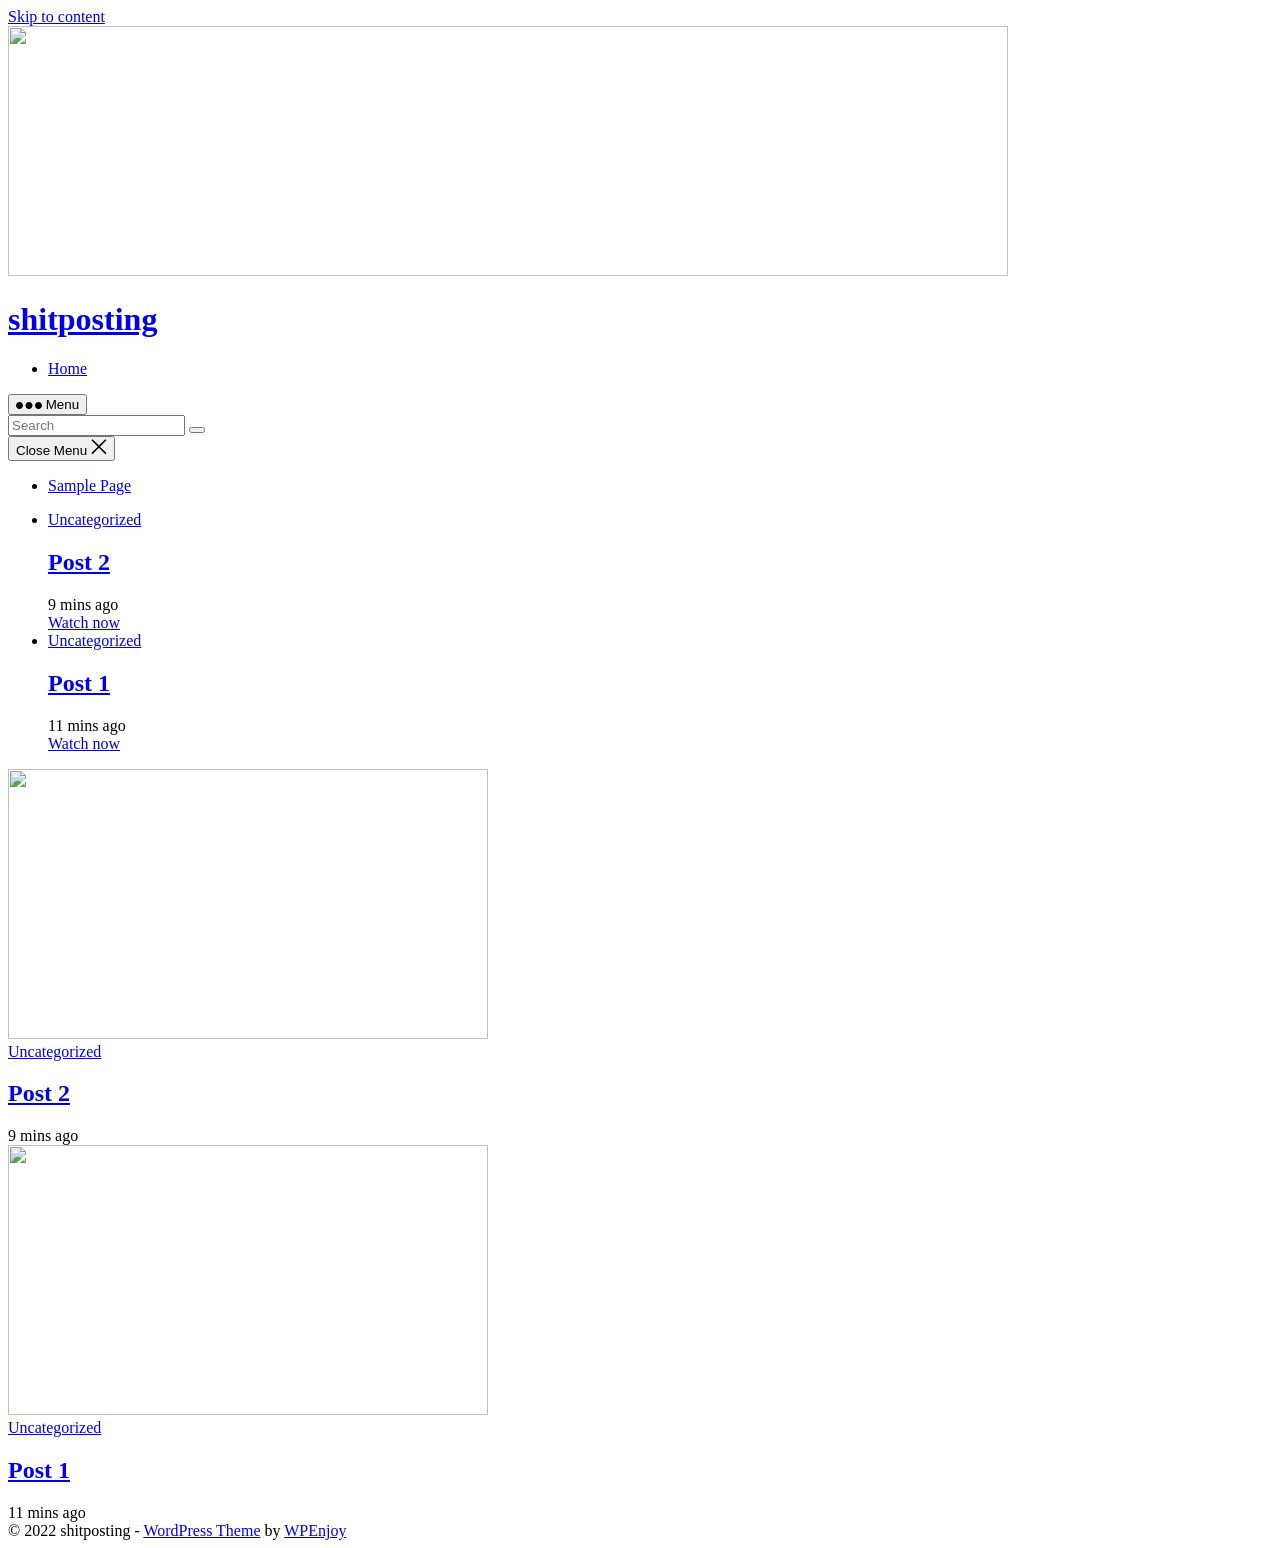
==== commit 62823e6e: "v2" ====
--- a/index.html
+++ b/index.html
@@ -1,18 +1,21 @@
 <!DOCTYPE html>
 <html lang="en-US">
 <head>
-	<meta charset="UTF-8">
-	<meta name="viewport" content="width=device-width, initial-scale=1">
+<meta charset="UTF-8">
+<meta name="viewport" content="width=device-width, initial-scale=1">
+<meta http-equiv="X-UA-Compatible" content="IE=edge">
+<meta name="HandheldFriendly" content="true">
+<link rel="profile" href="http://gmpg.org/xfn/11">
+<title>shitposting</title>
 <meta name="robots" content="max-image-preview:large">
-<title>shitposting</title>
 <link rel="alternate" type="application/rss+xml" title="shitposting &raquo; Feed" href="https://www.shitpostingme.me/feed/">
 <link rel="alternate" type="application/rss+xml" title="shitposting &raquo; Comments Feed" href="https://www.shitpostingme.me/comments/feed/">
-<script>
+<script type="text/javascript">
 window._wpemojiSettings = {"baseUrl":"https:\/\/s.w.org\/images\/core\/emoji\/14.0.0\/72x72\/","ext":".png","svgUrl":"https:\/\/s.w.org\/images\/core\/emoji\/14.0.0\/svg\/","svgExt":".svg","source":{"concatemoji":"https:\/\/www.shitpostingme.me\/wp-includes\/js\/wp-emoji-release.min.js?ver=6.1"}};
 /*! This file is auto-generated */
 !function(e,a,t){var n,r,o,i=a.createElement("canvas"),p=i.getContext&&i.getContext("2d");function s(e,t){var a=String.fromCharCode,e=(p.clearRect(0,0,i.width,i.height),p.fillText(a.apply(this,e),0,0),i.toDataURL());return p.clearRect(0,0,i.width,i.height),p.fillText(a.apply(this,t),0,0),e===i.toDataURL()}function c(e){var t=a.createElement("script");t.src=e,t.defer=t.type="text/javascript",a.getElementsByTagName("head")[0].appendChild(t)}for(o=Array("flag","emoji"),t.supports={everything:!0,everythingExceptFlag:!0},r=0;r<o.length;r++)t.supports[o[r]]=function(e){if(p&&p.fillText)switch(p.textBaseline="top",p.font="600 32px Arial",e){case"flag":return s([127987,65039,8205,9895,65039],[127987,65039,8203,9895,65039])?!1:!s([55356,56826,55356,56819],[55356,56826,8203,55356,56819])&&!s([55356,57332,56128,56423,56128,56418,56128,56421,56128,56430,56128,56423,56128,56447],[55356,57332,8203,56128,56423,8203,56128,56418,8203,56128,56421,8203,56128,56430,8203,56128,56423,8203,56128,56447]);case"emoji":return!s([129777,127995,8205,129778,127999],[129777,127995,8203,129778,127999])}return!1}(o[r]),t.supports.everything=t.supports.everything&&t.supports[o[r]],"flag"!==o[r]&&(t.supports.everythingExceptFlag=t.supports.everythingExceptFlag&&t.supports[o[r]]);t.supports.everythingExceptFlag=t.supports.everythingExceptFlag&&!t.supports.flag,t.DOMReady=!1,t.readyCallback=function(){t.DOMReady=!0},t.supports.everything||(n=function(){t.readyCallback()},a.addEventListener?(a.addEventListener("DOMContentLoaded",n,!1),e.addEventListener("load",n,!1)):(e.attachEvent("onload",n),a.attachEvent("onreadystatechange",function(){"complete"===a.readyState&&t.readyCallback()})),(e=t.source||{}).concatemoji?c(e.concatemoji):e.wpemoji&&e.twemoji&&(c(e.twemoji),c(e.wpemoji)))}(window,document,window._wpemojiSettings);
 </script>
-<style>img.wp-smiley,
+<style type="text/css">img.wp-smiley,
 img.emoji {
 	display: inline !important;
 	border: none !important;
@@ -24,224 +27,343 @@
 	background: none !important;
 	padding: 0 !important;
 }</style>
-	<style id="wp-block-site-title-inline-css">.wp-block-site-title{font-size: var(--wp--preset--font-size--medium);font-weight: normal;line-height: 1.4;}
-.wp-block-site-title a:where(:not(.wp-element-button)){text-decoration: none;}
-.wp-block-site-title a:where(:not(.wp-element-button)):hover{text-decoration: underline;}
-.wp-block-site-title a:where(:not(.wp-element-button)):focus{text-decoration: underline dashed;}
-.wp-block-site-title a:where(:not(.wp-element-button)):active{color: var(--wp--preset--color--secondary);text-decoration: none;}</style>
-<style id="wp-block-page-list-inline-css">.wp-block-navigation .wp-block-page-list{display:flex;flex-direction:var(--navigation-layout-direction,initial);justify-content:var(--navigation-layout-justify,initial);align-items:var(--navigation-layout-align,initial);flex-wrap:var(--navigation-layout-wrap,wrap);background-color:inherit}.wp-block-navigation .wp-block-navigation-item{background-color:inherit}</style>
-<link rel="stylesheet" id="wp-block-navigation-css" href="https://www.shitpostingme.me/wp-includes/blocks/navigation/style.min.css?ver=6.1" media="all">
-<style id="wp-block-navigation-inline-css">.wp-block-navigation{font-size: var(--wp--preset--font-size--small);}
-.wp-block-navigation a:where(:not(.wp-element-button)){color: inherit;text-decoration: none;}
-.wp-block-navigation a:where(:not(.wp-element-button)):hover{text-decoration: underline;}
-.wp-block-navigation a:where(:not(.wp-element-button)):focus{text-decoration: underline dashed;}
-.wp-block-navigation a:where(:not(.wp-element-button)):active{text-decoration: none;}</style>
-<style id="wp-block-group-inline-css">.wp-block-group{box-sizing:border-box}</style>
-<style id="wp-block-heading-inline-css">h1.has-background,h2.has-background,h3.has-background,h4.has-background,h5.has-background,h6.has-background{padding:1.25em 2.375em}</style>
-<style id="wp-block-post-featured-image-inline-css">.wp-block-post-featured-image{margin-left:0;margin-right:0}.wp-block-post-featured-image a{display:block}.wp-block-post-featured-image img{max-width:100%;width:100%;height:auto;vertical-align:bottom;box-sizing:border-box}.wp-block-post-featured-image.alignfull img,.wp-block-post-featured-image.alignwide img{width:100%}.wp-block-post-featured-image .wp-block-post-featured-image__overlay.has-background-dim{position:absolute;inset:0;background-color:#000}.wp-block-post-featured-image{position:relative}.wp-block-post-featured-image .wp-block-post-featured-image__overlay.has-background-gradient{background-color:transparent}.wp-block-post-featured-image .wp-block-post-featured-image__overlay.has-background-dim-0{opacity:0}.wp-block-post-featured-image .wp-block-post-featured-image__overlay.has-background-dim-10{opacity:.1}.wp-block-post-featured-image .wp-block-post-featured-image__overlay.has-background-dim-20{opacity:.2}.wp-block-post-featured-image .wp-block-post-featured-image__overlay.has-background-dim-30{opacity:.3}.wp-block-post-featured-image .wp-block-post-featured-image__overlay.has-background-dim-40{opacity:.4}.wp-block-post-featured-image .wp-block-post-featured-image__overlay.has-background-dim-50{opacity:.5}.wp-block-post-featured-image .wp-block-post-featured-image__overlay.has-background-dim-60{opacity:.6}.wp-block-post-featured-image .wp-block-post-featured-image__overlay.has-background-dim-70{opacity:.7}.wp-block-post-featured-image .wp-block-post-featured-image__overlay.has-background-dim-80{opacity:.8}.wp-block-post-featured-image .wp-block-post-featured-image__overlay.has-background-dim-90{opacity:.9}.wp-block-post-featured-image .wp-block-post-featured-image__overlay.has-background-dim-100{opacity:1}</style>
-<style id="wp-block-post-title-inline-css">.wp-block-post-title{word-break:break-word;box-sizing:border-box}.wp-block-post-title a{display:inline-block}
-.wp-block-post-title{font-weight: 400;margin-top: 1.25rem;margin-bottom: 1.25rem;}
-.wp-block-post-title a:where(:not(.wp-element-button)){text-decoration: none;}
-.wp-block-post-title a:where(:not(.wp-element-button)):hover{text-decoration: underline;}
-.wp-block-post-title a:where(:not(.wp-element-button)):focus{text-decoration: underline dashed;}
-.wp-block-post-title a:where(:not(.wp-element-button)):active{color: var(--wp--preset--color--secondary);text-decoration: none;}</style>
-<style id="wp-block-paragraph-inline-css">.is-small-text{font-size:.875em}.is-regular-text{font-size:1em}.is-large-text{font-size:2.25em}.is-larger-text{font-size:3em}.has-drop-cap:not(:focus):first-letter{float:left;font-size:8.4em;line-height:.68;font-weight:100;margin:.05em .1em 0 0;text-transform:uppercase;font-style:normal}p.has-drop-cap.has-background{overflow:hidden}p.has-background{padding:1.25em 2.375em}:where(p.has-text-color:not(.has-link-color)) a{color:inherit}</style>
-<style id="wp-block-post-excerpt-inline-css">.wp-block-post-excerpt__more-link{display:inline-block}
-.wp-block-post-excerpt{font-size: var(--wp--preset--font-size--medium);}</style>
-<style id="wp-block-post-date-inline-css">.wp-block-post-date{box-sizing:border-box}
-.wp-block-post-date{font-size: var(--wp--preset--font-size--small);font-weight: 400;}
-.wp-block-post-date a:where(:not(.wp-element-button)){text-decoration: none;}
-.wp-block-post-date a:where(:not(.wp-element-button)):hover{text-decoration: underline;}</style>
-<style id="wp-block-spacer-inline-css">.wp-block-spacer{clear:both}</style>
-<style id="wp-block-post-template-inline-css">.wp-block-post-template{margin-top:0;margin-bottom:0;max-width:100%;list-style:none;padding:0}.wp-block-post-template.wp-block-post-template{background:none}.wp-block-post-template.is-flex-container{flex-direction:row;display:flex;flex-wrap:wrap;gap:1.25em}.wp-block-post-template.is-flex-container li{margin:0;width:100%}@media (min-width:600px){.wp-block-post-template.is-flex-container.is-flex-container.columns-2>li{width:calc(50% - .625em)}.wp-block-post-template.is-flex-container.is-flex-container.columns-3>li{width:calc(33.33333% - .83333em)}.wp-block-post-template.is-flex-container.is-flex-container.columns-4>li{width:calc(25% - .9375em)}.wp-block-post-template.is-flex-container.is-flex-container.columns-5>li{width:calc(20% - 1em)}.wp-block-post-template.is-flex-container.is-flex-container.columns-6>li{width:calc(16.66667% - 1.04167em)}}</style>
-<style id="wp-block-query-pagination-inline-css">.wp-block-query-pagination>.wp-block-query-pagination-next,.wp-block-query-pagination>.wp-block-query-pagination-numbers,.wp-block-query-pagination>.wp-block-query-pagination-previous{margin-right:.5em;margin-bottom:.5em}.wp-block-query-pagination>.wp-block-query-pagination-next:last-child,.wp-block-query-pagination>.wp-block-query-pagination-numbers:last-child,.wp-block-query-pagination>.wp-block-query-pagination-previous:last-child{margin-right:0}.wp-block-query-pagination.is-content-justification-space-between>.wp-block-query-pagination-next:last-child{margin-inline-start:auto}.wp-block-query-pagination.is-content-justification-space-between>.wp-block-query-pagination-previous:first-child{margin-inline-end:auto}.wp-block-query-pagination .wp-block-query-pagination-previous-arrow{margin-right:1ch;display:inline-block}.wp-block-query-pagination .wp-block-query-pagination-previous-arrow:not(.is-arrow-chevron){transform:scaleX(1)}.wp-block-query-pagination .wp-block-query-pagination-next-arrow{margin-left:1ch;display:inline-block}.wp-block-query-pagination .wp-block-query-pagination-next-arrow:not(.is-arrow-chevron){transform:scaleX(1)}.wp-block-query-pagination.aligncenter{justify-content:center}
-.wp-block-query-pagination{font-size: var(--wp--preset--font-size--small);font-weight: 400;}
-.wp-block-query-pagination a:where(:not(.wp-element-button)){text-decoration: none;}
-.wp-block-query-pagination a:where(:not(.wp-element-button)):hover{text-decoration: underline;}</style>
-<style id="wp-block-query-inline-css">.wp-block-query h2{font-size: var(--wp--preset--font-size--x-large);}</style>
-<style id="wp-block-button-inline-css">.wp-block-button__link{cursor:pointer;display:inline-block;text-align:center;word-break:break-word;box-sizing:border-box}.wp-block-button__link.aligncenter{text-align:center}.wp-block-button__link.alignright{text-align:right}:where(.wp-block-button__link){box-shadow:none;text-decoration:none;border-radius:9999px;padding:calc(.667em + 2px) calc(1.333em + 2px)}.wp-block-button[style*=text-decoration] .wp-block-button__link{text-decoration:inherit}.wp-block-buttons>.wp-block-button.has-custom-width{max-width:none}.wp-block-buttons>.wp-block-button.has-custom-width .wp-block-button__link{width:100%}.wp-block-buttons>.wp-block-button.has-custom-font-size .wp-block-button__link{font-size:inherit}.wp-block-buttons>.wp-block-button.wp-block-button__width-25{width:calc(25% - var(--wp--style--block-gap, .5em)*0.75)}.wp-block-buttons>.wp-block-button.wp-block-button__width-50{width:calc(50% - var(--wp--style--block-gap, .5em)*0.5)}.wp-block-buttons>.wp-block-button.wp-block-button__width-75{width:calc(75% - var(--wp--style--block-gap, .5em)*0.25)}.wp-block-buttons>.wp-block-button.wp-block-button__width-100{width:100%;flex-basis:100%}.wp-block-buttons.is-vertical>.wp-block-button.wp-block-button__width-25{width:25%}.wp-block-buttons.is-vertical>.wp-block-button.wp-block-button__width-50{width:50%}.wp-block-buttons.is-vertical>.wp-block-button.wp-block-button__width-75{width:75%}.wp-block-button.is-style-squared,.wp-block-button__link.wp-block-button.is-style-squared{border-radius:0}.wp-block-button.no-border-radius,.wp-block-button__link.no-border-radius{border-radius:0!important}.wp-block-button.is-style-outline>.wp-block-button__link,.wp-block-button .wp-block-button__link.is-style-outline{border:2px solid;padding:.667em 1.333em}.wp-block-button.is-style-outline>.wp-block-button__link:not(.has-text-color),.wp-block-button .wp-block-button__link.is-style-outline:not(.has-text-color){color:currentColor}.wp-block-button.is-style-outline>.wp-block-button__link:not(.has-background),.wp-block-button .wp-block-button__link.is-style-outline:not(.has-background){background-color:transparent;background-image:none}</style>
-<style id="wp-block-buttons-inline-css">.wp-block-buttons.is-vertical{flex-direction:column}.wp-block-buttons.is-vertical>.wp-block-button:last-child{margin-bottom:0}.wp-block-buttons>.wp-block-button{display:inline-block;margin:0}.wp-block-buttons.is-content-justification-left{justify-content:flex-start}.wp-block-buttons.is-content-justification-left.is-vertical{align-items:flex-start}.wp-block-buttons.is-content-justification-center{justify-content:center}.wp-block-buttons.is-content-justification-center.is-vertical{align-items:center}.wp-block-buttons.is-content-justification-right{justify-content:flex-end}.wp-block-buttons.is-content-justification-right.is-vertical{align-items:flex-end}.wp-block-buttons.is-content-justification-space-between{justify-content:space-between}.wp-block-buttons.aligncenter{text-align:center}.wp-block-buttons:not(.is-content-justification-space-between,.is-content-justification-right,.is-content-justification-left,.is-content-justification-center) .wp-block-button.aligncenter{margin-left:auto;margin-right:auto;width:100%}.wp-block-buttons[style*=text-decoration] .wp-block-button,.wp-block-buttons[style*=text-decoration] .wp-block-button__link{text-decoration:inherit}.wp-block-buttons.has-custom-font-size .wp-block-button__link{font-size:inherit}.wp-block-button.aligncenter{text-align:center}</style>
-<style id="wp-block-separator-inline-css">@charset "UTF-8";.wp-block-separator{border:1px solid;border-right:none;border-left:none}.wp-block-separator.is-style-dots{background:none!important;border:none;text-align:center;line-height:1;height:auto}.wp-block-separator.is-style-dots:before{content:"···";color:currentColor;font-size:1.5em;letter-spacing:2em;padding-left:2em;font-family:serif}</style>
-<style id="wp-block-columns-inline-css">.wp-block-columns{display:flex;margin-bottom:1.75em;box-sizing:border-box;flex-wrap:wrap!important;align-items:normal!important}@media (min-width:782px){.wp-block-columns{flex-wrap:nowrap!important}}.wp-block-columns.are-vertically-aligned-top{align-items:flex-start}.wp-block-columns.are-vertically-aligned-center{align-items:center}.wp-block-columns.are-vertically-aligned-bottom{align-items:flex-end}@media (max-width:781px){.wp-block-columns:not(.is-not-stacked-on-mobile)>.wp-block-column{flex-basis:100%!important}}@media (min-width:782px){.wp-block-columns:not(.is-not-stacked-on-mobile)>.wp-block-column{flex-basis:0;flex-grow:1}.wp-block-columns:not(.is-not-stacked-on-mobile)>.wp-block-column[style*=flex-basis]{flex-grow:0}}.wp-block-columns.is-not-stacked-on-mobile{flex-wrap:nowrap!important}.wp-block-columns.is-not-stacked-on-mobile>.wp-block-column{flex-basis:0;flex-grow:1}.wp-block-columns.is-not-stacked-on-mobile>.wp-block-column[style*=flex-basis]{flex-grow:0}:where(.wp-block-columns.has-background){padding:1.25em 2.375em}.wp-block-column{flex-grow:1;min-width:0;word-break:break-word;overflow-wrap:break-word}.wp-block-column.is-vertically-aligned-top{align-self:flex-start}.wp-block-column.is-vertically-aligned-center{align-self:center}.wp-block-column.is-vertically-aligned-bottom{align-self:flex-end}.wp-block-column.is-vertically-aligned-bottom,.wp-block-column.is-vertically-aligned-center,.wp-block-column.is-vertically-aligned-top{width:100%}</style>
-<style id="wp-block-library-inline-css">:root{--wp-admin-theme-color:#007cba;--wp-admin-theme-color--rgb:0,124,186;--wp-admin-theme-color-darker-10:#006ba1;--wp-admin-theme-color-darker-10--rgb:0,107,161;--wp-admin-theme-color-darker-20:#005a87;--wp-admin-theme-color-darker-20--rgb:0,90,135;--wp-admin-border-width-focus:2px}@media (-webkit-min-device-pixel-ratio:2),(min-resolution:192dpi){:root{--wp-admin-border-width-focus:1.5px}}.wp-element-button{cursor:pointer}:root{--wp--preset--font-size--normal:16px;--wp--preset--font-size--huge:42px}:root .has-very-light-gray-background-color{background-color:#eee}:root .has-very-dark-gray-background-color{background-color:#313131}:root .has-very-light-gray-color{color:#eee}:root .has-very-dark-gray-color{color:#313131}:root .has-vivid-green-cyan-to-vivid-cyan-blue-gradient-background{background:linear-gradient(135deg,#00d084,#0693e3)}:root .has-purple-crush-gradient-background{background:linear-gradient(135deg,#34e2e4,#4721fb 50%,#ab1dfe)}:root .has-hazy-dawn-gradient-background{background:linear-gradient(135deg,#faaca8,#dad0ec)}:root .has-subdued-olive-gradient-background{background:linear-gradient(135deg,#fafae1,#67a671)}:root .has-atomic-cream-gradient-background{background:linear-gradient(135deg,#fdd79a,#004a59)}:root .has-nightshade-gradient-background{background:linear-gradient(135deg,#330968,#31cdcf)}:root .has-midnight-gradient-background{background:linear-gradient(135deg,#020381,#2874fc)}.has-regular-font-size{font-size:1em}.has-larger-font-size{font-size:2.625em}.has-normal-font-size{font-size:var(--wp--preset--font-size--normal)}.has-huge-font-size{font-size:var(--wp--preset--font-size--huge)}.has-text-align-center{text-align:center}.has-text-align-left{text-align:left}.has-text-align-right{text-align:right}#end-resizable-editor-section{display:none}.aligncenter{clear:both}.items-justified-left{justify-content:flex-start}.items-justified-center{justify-content:center}.items-justified-right{justify-content:flex-end}.items-justified-space-between{justify-content:space-between}.screen-reader-text{border:0;clip:rect(1px,1px,1px,1px);clip-path:inset(50%);height:1px;margin:-1px;overflow:hidden;padding:0;position:absolute;width:1px;word-wrap:normal!important}.screen-reader-text:focus{background-color:#ddd;clip:auto!important;clip-path:none;color:#444;display:block;font-size:1em;height:auto;left:5px;line-height:normal;padding:15px 23px 14px;text-decoration:none;top:5px;width:auto;z-index:100000}html :where(.has-border-color){border-style:solid}html :where([style*=border-top-color]){border-top-style:solid}html :where([style*=border-right-color]){border-right-style:solid}html :where([style*=border-bottom-color]){border-bottom-style:solid}html :where([style*=border-left-color]){border-left-style:solid}html :where([style*=border-width]){border-style:solid}html :where([style*=border-top-width]){border-top-style:solid}html :where([style*=border-right-width]){border-right-style:solid}html :where([style*=border-bottom-width]){border-bottom-style:solid}html :where([style*=border-left-width]){border-left-style:solid}html :where(img[class*=wp-image-]){height:auto;max-width:100%}figure{margin:0 0 1em}</style>
-<style id="global-styles-inline-css">body{--wp--preset--color--black: #000000;--wp--preset--color--cyan-bluish-gray: #abb8c3;--wp--preset--color--white: #ffffff;--wp--preset--color--pale-pink: #f78da7;--wp--preset--color--vivid-red: #cf2e2e;--wp--preset--color--luminous-vivid-orange: #ff6900;--wp--preset--color--luminous-vivid-amber: #fcb900;--wp--preset--color--light-green-cyan: #7bdcb5;--wp--preset--color--vivid-green-cyan: #00d084;--wp--preset--color--pale-cyan-blue: #8ed1fc;--wp--preset--color--vivid-cyan-blue: #0693e3;--wp--preset--color--vivid-purple: #9b51e0;--wp--preset--color--base: #ffffff;--wp--preset--color--contrast: #000000;--wp--preset--color--primary: #9DFF20;--wp--preset--color--secondary: #345C00;--wp--preset--color--tertiary: #F6F6F6;--wp--preset--gradient--vivid-cyan-blue-to-vivid-purple: linear-gradient(135deg,rgba(6,147,227,1) 0%,rgb(155,81,224) 100%);--wp--preset--gradient--light-green-cyan-to-vivid-green-cyan: linear-gradient(135deg,rgb(122,220,180) 0%,rgb(0,208,130) 100%);--wp--preset--gradient--luminous-vivid-amber-to-luminous-vivid-orange: linear-gradient(135deg,rgba(252,185,0,1) 0%,rgba(255,105,0,1) 100%);--wp--preset--gradient--luminous-vivid-orange-to-vivid-red: linear-gradient(135deg,rgba(255,105,0,1) 0%,rgb(207,46,46) 100%);--wp--preset--gradient--very-light-gray-to-cyan-bluish-gray: linear-gradient(135deg,rgb(238,238,238) 0%,rgb(169,184,195) 100%);--wp--preset--gradient--cool-to-warm-spectrum: linear-gradient(135deg,rgb(74,234,220) 0%,rgb(151,120,209) 20%,rgb(207,42,186) 40%,rgb(238,44,130) 60%,rgb(251,105,98) 80%,rgb(254,248,76) 100%);--wp--preset--gradient--blush-light-purple: linear-gradient(135deg,rgb(255,206,236) 0%,rgb(152,150,240) 100%);--wp--preset--gradient--blush-bordeaux: linear-gradient(135deg,rgb(254,205,165) 0%,rgb(254,45,45) 50%,rgb(107,0,62) 100%);--wp--preset--gradient--luminous-dusk: linear-gradient(135deg,rgb(255,203,112) 0%,rgb(199,81,192) 50%,rgb(65,88,208) 100%);--wp--preset--gradient--pale-ocean: linear-gradient(135deg,rgb(255,245,203) 0%,rgb(182,227,212) 50%,rgb(51,167,181) 100%);--wp--preset--gradient--electric-grass: linear-gradient(135deg,rgb(202,248,128) 0%,rgb(113,206,126) 100%);--wp--preset--gradient--midnight: linear-gradient(135deg,rgb(2,3,129) 0%,rgb(40,116,252) 100%);--wp--preset--duotone--dark-grayscale: url('#wp-duotone-dark-grayscale');--wp--preset--duotone--grayscale: url('#wp-duotone-grayscale');--wp--preset--duotone--purple-yellow: url('#wp-duotone-purple-yellow');--wp--preset--duotone--blue-red: url('#wp-duotone-blue-red');--wp--preset--duotone--midnight: url('#wp-duotone-midnight');--wp--preset--duotone--magenta-yellow: url('#wp-duotone-magenta-yellow');--wp--preset--duotone--purple-green: url('#wp-duotone-purple-green');--wp--preset--duotone--blue-orange: url('#wp-duotone-blue-orange');--wp--preset--font-size--small: clamp(0.875rem, 0.875rem + ((1vw - 0.48rem) * 0.24), 1rem);--wp--preset--font-size--medium: clamp(1rem, 1rem + ((1vw - 0.48rem) * 0.24), 1.125rem);--wp--preset--font-size--large: clamp(1.75rem, 1.75rem + ((1vw - 0.48rem) * 0.24), 1.875rem);--wp--preset--font-size--x-large: 2.25rem;--wp--preset--font-size--xx-large: clamp(4rem, 4rem + ((1vw - 0.48rem) * 11.538), 10rem);--wp--preset--font-family--dm-sans: "DM Sans", sans-serif;--wp--preset--font-family--ibm-plex-mono: 'IBM Plex Mono', monospace;--wp--preset--font-family--inter: "Inter", sans-serif;--wp--preset--font-family--system-font: -apple-system,BlinkMacSystemFont,"Segoe UI",Roboto,Oxygen-Sans,Ubuntu,Cantarell,"Helvetica Neue",sans-serif;--wp--preset--font-family--source-serif-pro: "Source Serif Pro", serif;--wp--preset--spacing--30: clamp(1.5rem, 5vw, 2rem);--wp--preset--spacing--40: clamp(1.8rem, 1.8rem + ((1vw - 0.48rem) * 2.885), 3rem);--wp--preset--spacing--50: clamp(2.5rem, 8vw, 4.5rem);--wp--preset--spacing--60: clamp(3.75rem, 10vw, 7rem);--wp--preset--spacing--70: clamp(5rem, 5.25rem + ((1vw - 0.48rem) * 9.096), 8rem);--wp--preset--spacing--80: clamp(7rem, 14vw, 11rem);}body { margin: 0;--wp--style--global--content-size: 650px;--wp--style--global--wide-size: 1200px; }.wp-site-blocks { padding-top: var(--wp--style--root--padding-top); padding-bottom: var(--wp--style--root--padding-bottom); }.has-global-padding { padding-right: var(--wp--style--root--padding-right); padding-left: var(--wp--style--root--padding-left); }.has-global-padding :where(.has-global-padding) { padding-right: 0; padding-left: 0; }.has-global-padding > .alignfull { margin-right: calc(var(--wp--style--root--padding-right) * -1); margin-left: calc(var(--wp--style--root--padding-left) * -1); }.has-global-padding :where(.has-global-padding) > .alignfull { margin-right: 0; margin-left: 0; }.has-global-padding > .alignfull:where(:not(.has-global-padding)) > :where([class*="wp-block-"]:not(.alignfull):not([class*="__"]),p,h1,h2,h3,h4,h5,h6,ul,ol) { padding-right: var(--wp--style--root--padding-right); padding-left: var(--wp--style--root--padding-left); }.has-global-padding :where(.has-global-padding) > .alignfull:where(:not(.has-global-padding)) > :where([class*="wp-block-"]:not(.alignfull):not([class*="__"]),p,h1,h2,h3,h4,h5,h6,ul,ol) { padding-right: 0; padding-left: 0; }.wp-site-blocks > .alignleft { float: left; margin-right: 2em; }.wp-site-blocks > .alignright { float: right; margin-left: 2em; }.wp-site-blocks > .aligncenter { justify-content: center; margin-left: auto; margin-right: auto; }.wp-site-blocks > * { margin-block-start: 0; margin-block-end: 0; }.wp-site-blocks > * + * { margin-block-start: 1.5rem; }body { --wp--style--block-gap: 1.5rem; }body .is-layout-flow > *{margin-block-start: 0;margin-block-end: 0;}body .is-layout-flow > * + *{margin-block-start: 1.5rem;margin-block-end: 0;}body .is-layout-constrained > *{margin-block-start: 0;margin-block-end: 0;}body .is-layout-constrained > * + *{margin-block-start: 1.5rem;margin-block-end: 0;}body .is-layout-flex{gap: 1.5rem;}body .is-layout-flow > .alignleft{float: left;margin-inline-start: 0;margin-inline-end: 2em;}body .is-layout-flow > .alignright{float: right;margin-inline-start: 2em;margin-inline-end: 0;}body .is-layout-flow > .aligncenter{margin-left: auto !important;margin-right: auto !important;}body .is-layout-constrained > .alignleft{float: left;margin-inline-start: 0;margin-inline-end: 2em;}body .is-layout-constrained > .alignright{float: right;margin-inline-start: 2em;margin-inline-end: 0;}body .is-layout-constrained > .aligncenter{margin-left: auto !important;margin-right: auto !important;}body .is-layout-constrained > :where(:not(.alignleft):not(.alignright):not(.alignfull)){max-width: var(--wp--style--global--content-size);margin-left: auto !important;margin-right: auto !important;}body .is-layout-constrained > .alignwide{max-width: var(--wp--style--global--wide-size);}body .is-layout-flex{display: flex;}body .is-layout-flex{flex-wrap: wrap;align-items: center;}body .is-layout-flex > *{margin: 0;}body{background-color: var(--wp--preset--color--base);color: var(--wp--preset--color--contrast);font-family: var(--wp--preset--font-family--system-font);font-size: var(--wp--preset--font-size--medium);line-height: 1.6;--wp--style--root--padding-top: var(--wp--preset--spacing--40);--wp--style--root--padding-right: var(--wp--preset--spacing--30);--wp--style--root--padding-bottom: var(--wp--preset--spacing--40);--wp--style--root--padding-left: var(--wp--preset--spacing--30);}a:where(:not(.wp-element-button)){color: var(--wp--preset--color--contrast);text-decoration: underline;}a:where(:not(.wp-element-button)):hover{text-decoration: none;}a:where(:not(.wp-element-button)):focus{text-decoration: underline dashed;}a:where(:not(.wp-element-button)):active{color: var(--wp--preset--color--secondary);text-decoration: none;}h1, h2, h3, h4, h5, h6{font-weight: 400;line-height: 1.4;}h1{font-size: clamp(2.719rem, 2.719rem + ((1vw - 0.48rem) * 5.229), 5.438rem);line-height: 1.2;}h2{font-size: clamp(2.625rem, calc(2.625rem + ((1vw - 0.48rem) * 8.4135)), 3.25rem);line-height: 1.2;}h3{font-size: var(--wp--preset--font-size--x-large);}h4{font-size: var(--wp--preset--font-size--large);}h5{font-size: var(--wp--preset--font-size--medium);font-weight: 700;text-transform: uppercase;}h6{font-size: var(--wp--preset--font-size--medium);text-transform: uppercase;}.wp-element-button, .wp-block-button__link{background-color: var(--wp--preset--color--primary);border-radius: 0;border-width: 0;color: var(--wp--preset--color--contrast);font-family: inherit;font-size: inherit;line-height: inherit;padding: calc(0.667em + 2px) calc(1.333em + 2px);text-decoration: none;}.wp-element-button:hover, .wp-block-button__link:hover{background-color: var(--wp--preset--color--contrast);color: var(--wp--preset--color--base);}.wp-element-button:focus, .wp-block-button__link:focus{background-color: var(--wp--preset--color--contrast);color: var(--wp--preset--color--base);}.wp-element-button:active, .wp-block-button__link:active{background-color: var(--wp--preset--color--secondary);color: var(--wp--preset--color--base);}.wp-element-button:visited, .wp-block-button__link:visited{color: var(--wp--preset--color--contrast);}.has-black-color{color: var(--wp--preset--color--black) !important;}.has-cyan-bluish-gray-color{color: var(--wp--preset--color--cyan-bluish-gray) !important;}.has-white-color{color: var(--wp--preset--color--white) !important;}.has-pale-pink-color{color: var(--wp--preset--color--pale-pink) !important;}.has-vivid-red-color{color: var(--wp--preset--color--vivid-red) !important;}.has-luminous-vivid-orange-color{color: var(--wp--preset--color--luminous-vivid-orange) !important;}.has-luminous-vivid-amber-color{color: var(--wp--preset--color--luminous-vivid-amber) !important;}.has-light-green-cyan-color{color: var(--wp--preset--color--light-green-cyan) !important;}.has-vivid-green-cyan-color{color: var(--wp--preset--color--vivid-green-cyan) !important;}.has-pale-cyan-blue-color{color: var(--wp--preset--color--pale-cyan-blue) !important;}.has-vivid-cyan-blue-color{color: var(--wp--preset--color--vivid-cyan-blue) !important;}.has-vivid-purple-color{color: var(--wp--preset--color--vivid-purple) !important;}.has-base-color{color: var(--wp--preset--color--base) !important;}.has-contrast-color{color: var(--wp--preset--color--contrast) !important;}.has-primary-color{color: var(--wp--preset--color--primary) !important;}.has-secondary-color{color: var(--wp--preset--color--secondary) !important;}.has-tertiary-color{color: var(--wp--preset--color--tertiary) !important;}.has-black-background-color{background-color: var(--wp--preset--color--black) !important;}.has-cyan-bluish-gray-background-color{background-color: var(--wp--preset--color--cyan-bluish-gray) !important;}.has-white-background-color{background-color: var(--wp--preset--color--white) !important;}.has-pale-pink-background-color{background-color: var(--wp--preset--color--pale-pink) !important;}.has-vivid-red-background-color{background-color: var(--wp--preset--color--vivid-red) !important;}.has-luminous-vivid-orange-background-color{background-color: var(--wp--preset--color--luminous-vivid-orange) !important;}.has-luminous-vivid-amber-background-color{background-color: var(--wp--preset--color--luminous-vivid-amber) !important;}.has-light-green-cyan-background-color{background-color: var(--wp--preset--color--light-green-cyan) !important;}.has-vivid-green-cyan-background-color{background-color: var(--wp--preset--color--vivid-green-cyan) !important;}.has-pale-cyan-blue-background-color{background-color: var(--wp--preset--color--pale-cyan-blue) !important;}.has-vivid-cyan-blue-background-color{background-color: var(--wp--preset--color--vivid-cyan-blue) !important;}.has-vivid-purple-background-color{background-color: var(--wp--preset--color--vivid-purple) !important;}.has-base-background-color{background-color: var(--wp--preset--color--base) !important;}.has-contrast-background-color{background-color: var(--wp--preset--color--contrast) !important;}.has-primary-background-color{background-color: var(--wp--preset--color--primary) !important;}.has-secondary-background-color{background-color: var(--wp--preset--color--secondary) !important;}.has-tertiary-background-color{background-color: var(--wp--preset--color--tertiary) !important;}.has-black-border-color{border-color: var(--wp--preset--color--black) !important;}.has-cyan-bluish-gray-border-color{border-color: var(--wp--preset--color--cyan-bluish-gray) !important;}.has-white-border-color{border-color: var(--wp--preset--color--white) !important;}.has-pale-pink-border-color{border-color: var(--wp--preset--color--pale-pink) !important;}.has-vivid-red-border-color{border-color: var(--wp--preset--color--vivid-red) !important;}.has-luminous-vivid-orange-border-color{border-color: var(--wp--preset--color--luminous-vivid-orange) !important;}.has-luminous-vivid-amber-border-color{border-color: var(--wp--preset--color--luminous-vivid-amber) !important;}.has-light-green-cyan-border-color{border-color: var(--wp--preset--color--light-green-cyan) !important;}.has-vivid-green-cyan-border-color{border-color: var(--wp--preset--color--vivid-green-cyan) !important;}.has-pale-cyan-blue-border-color{border-color: var(--wp--preset--color--pale-cyan-blue) !important;}.has-vivid-cyan-blue-border-color{border-color: var(--wp--preset--color--vivid-cyan-blue) !important;}.has-vivid-purple-border-color{border-color: var(--wp--preset--color--vivid-purple) !important;}.has-base-border-color{border-color: var(--wp--preset--color--base) !important;}.has-contrast-border-color{border-color: var(--wp--preset--color--contrast) !important;}.has-primary-border-color{border-color: var(--wp--preset--color--primary) !important;}.has-secondary-border-color{border-color: var(--wp--preset--color--secondary) !important;}.has-tertiary-border-color{border-color: var(--wp--preset--color--tertiary) !important;}.has-vivid-cyan-blue-to-vivid-purple-gradient-background{background: var(--wp--preset--gradient--vivid-cyan-blue-to-vivid-purple) !important;}.has-light-green-cyan-to-vivid-green-cyan-gradient-background{background: var(--wp--preset--gradient--light-green-cyan-to-vivid-green-cyan) !important;}.has-luminous-vivid-amber-to-luminous-vivid-orange-gradient-background{background: var(--wp--preset--gradient--luminous-vivid-amber-to-luminous-vivid-orange) !important;}.has-luminous-vivid-orange-to-vivid-red-gradient-background{background: var(--wp--preset--gradient--luminous-vivid-orange-to-vivid-red) !important;}.has-very-light-gray-to-cyan-bluish-gray-gradient-background{background: var(--wp--preset--gradient--very-light-gray-to-cyan-bluish-gray) !important;}.has-cool-to-warm-spectrum-gradient-background{background: var(--wp--preset--gradient--cool-to-warm-spectrum) !important;}.has-blush-light-purple-gradient-background{background: var(--wp--preset--gradient--blush-light-purple) !important;}.has-blush-bordeaux-gradient-background{background: var(--wp--preset--gradient--blush-bordeaux) !important;}.has-luminous-dusk-gradient-background{background: var(--wp--preset--gradient--luminous-dusk) !important;}.has-pale-ocean-gradient-background{background: var(--wp--preset--gradient--pale-ocean) !important;}.has-electric-grass-gradient-background{background: var(--wp--preset--gradient--electric-grass) !important;}.has-midnight-gradient-background{background: var(--wp--preset--gradient--midnight) !important;}.has-small-font-size{font-size: var(--wp--preset--font-size--small) !important;}.has-medium-font-size{font-size: var(--wp--preset--font-size--medium) !important;}.has-large-font-size{font-size: var(--wp--preset--font-size--large) !important;}.has-x-large-font-size{font-size: var(--wp--preset--font-size--x-large) !important;}.has-xx-large-font-size{font-size: var(--wp--preset--font-size--xx-large) !important;}.has-dm-sans-font-family{font-family: var(--wp--preset--font-family--dm-sans) !important;}.has-ibm-plex-mono-font-family{font-family: var(--wp--preset--font-family--ibm-plex-mono) !important;}.has-inter-font-family{font-family: var(--wp--preset--font-family--inter) !important;}.has-system-font-font-family{font-family: var(--wp--preset--font-family--system-font) !important;}.has-source-serif-pro-font-family{font-family: var(--wp--preset--font-family--source-serif-pro) !important;}</style>
-<style id="core-block-supports-inline-css">.wp-block-navigation.wp-container-2{justify-content:flex-end;}.wp-block-columns.wp-container-11{flex-wrap:nowrap;}.wp-block-group.wp-container-3,.wp-block-query-pagination.wp-container-6,.wp-block-group.wp-container-13{justify-content:space-between;}</style>
-<style id="wp-webfonts-inline-css">@font-face{font-family:"DM Sans";font-style:normal;font-weight:400;font-display:fallback;src:local("DM Sans"), url('https://www.shitpostingme.me/wp-content/themes/twentytwentythree/assets/fonts/dm-sans/DMSans-Regular.woff2') format('woff2');font-stretch:normal;}@font-face{font-family:"DM Sans";font-style:italic;font-weight:400;font-display:fallback;src:local("DM Sans"), url('https://www.shitpostingme.me/wp-content/themes/twentytwentythree/assets/fonts/dm-sans/DMSans-Regular-Italic.woff2') format('woff2');font-stretch:normal;}@font-face{font-family:"DM Sans";font-style:normal;font-weight:700;font-display:fallback;src:local("DM Sans"), url('https://www.shitpostingme.me/wp-content/themes/twentytwentythree/assets/fonts/dm-sans/DMSans-Bold.woff2') format('woff2');font-stretch:normal;}@font-face{font-family:"DM Sans";font-style:italic;font-weight:700;font-display:fallback;src:local("DM Sans"), url('https://www.shitpostingme.me/wp-content/themes/twentytwentythree/assets/fonts/dm-sans/DMSans-Bold-Italic.woff2') format('woff2');font-stretch:normal;}@font-face{font-family:"IBM Plex Mono";font-style:normal;font-weight:300;font-display:block;src:local("IBM Plex Mono"), url('https://www.shitpostingme.me/wp-content/themes/twentytwentythree/assets/fonts/ibm-plex-mono/IBMPlexMono-Light.woff2') format('woff2');font-stretch:normal;}@font-face{font-family:"IBM Plex Mono";font-style:normal;font-weight:400;font-display:block;src:local("IBM Plex Mono"), url('https://www.shitpostingme.me/wp-content/themes/twentytwentythree/assets/fonts/ibm-plex-mono/IBMPlexMono-Regular.woff2') format('woff2');font-stretch:normal;}@font-face{font-family:"IBM Plex Mono";font-style:italic;font-weight:400;font-display:block;src:local("IBM Plex Mono"), url('https://www.shitpostingme.me/wp-content/themes/twentytwentythree/assets/fonts/ibm-plex-mono/IBMPlexMono-Italic.woff2') format('woff2');font-stretch:normal;}@font-face{font-family:"IBM Plex Mono";font-style:normal;font-weight:700;font-display:block;src:local("IBM Plex Mono"), url('https://www.shitpostingme.me/wp-content/themes/twentytwentythree/assets/fonts/ibm-plex-mono/IBMPlexMono-Bold.woff2') format('woff2');font-stretch:normal;}@font-face{font-family:Inter;font-style:normal;font-weight:200 900;font-display:fallback;src:local(Inter), url('https://www.shitpostingme.me/wp-content/themes/twentytwentythree/assets/fonts/inter/Inter-VariableFont_slnt,wght.ttf') format('truetype');font-stretch:normal;}@font-face{font-family:"Source Serif Pro";font-style:normal;font-weight:200 900;font-display:fallback;src:local("Source Serif Pro"), url('https://www.shitpostingme.me/wp-content/themes/twentytwentythree/assets/fonts/source-serif-pro/SourceSerif4Variable-Roman.ttf.woff2') format('woff2');font-stretch:normal;}@font-face{font-family:"Source Serif Pro";font-style:italic;font-weight:200 900;font-display:fallback;src:local("Source Serif Pro"), url('https://www.shitpostingme.me/wp-content/themes/twentytwentythree/assets/fonts/source-serif-pro/SourceSerif4Variable-Italic.ttf.woff2') format('woff2');font-stretch:normal;}</style>
-<script src="https://www.shitpostingme.me/wp-includes/blocks/navigation/view.min.js?ver=c24330f635f5cb9d5e0e" id="wp-block-navigation-view-js"></script>
-<script src="https://www.shitpostingme.me/wp-includes/blocks/navigation/view-modal.min.js?ver=45f05135277abf0b0408" id="wp-block-navigation-view-2-js"></script>
+	<link rel="stylesheet" id="wp-block-library-css" href="https://www.shitpostingme.me/wp-includes/css/dist/block-library/style.min.css?ver=6.1" type="text/css" media="all">
+<style id="wp-block-library-theme-inline-css" type="text/css">.wp-block-audio figcaption{color:#555;font-size:13px;text-align:center}.is-dark-theme .wp-block-audio figcaption{color:hsla(0,0%,100%,.65)}.wp-block-audio{margin:0 0 1em}.wp-block-code{border:1px solid #ccc;border-radius:4px;font-family:Menlo,Consolas,monaco,monospace;padding:.8em 1em}.wp-block-embed figcaption{color:#555;font-size:13px;text-align:center}.is-dark-theme .wp-block-embed figcaption{color:hsla(0,0%,100%,.65)}.wp-block-embed{margin:0 0 1em}.blocks-gallery-caption{color:#555;font-size:13px;text-align:center}.is-dark-theme .blocks-gallery-caption{color:hsla(0,0%,100%,.65)}.wp-block-image figcaption{color:#555;font-size:13px;text-align:center}.is-dark-theme .wp-block-image figcaption{color:hsla(0,0%,100%,.65)}.wp-block-image{margin:0 0 1em}.wp-block-pullquote{border-top:4px solid;border-bottom:4px solid;margin-bottom:1.75em;color:currentColor}.wp-block-pullquote__citation,.wp-block-pullquote cite,.wp-block-pullquote footer{color:currentColor;text-transform:uppercase;font-size:.8125em;font-style:normal}.wp-block-quote{border-left:.25em solid;margin:0 0 1.75em;padding-left:1em}.wp-block-quote cite,.wp-block-quote footer{color:currentColor;font-size:.8125em;position:relative;font-style:normal}.wp-block-quote.has-text-align-right{border-left:none;border-right:.25em solid;padding-left:0;padding-right:1em}.wp-block-quote.has-text-align-center{border:none;padding-left:0}.wp-block-quote.is-large,.wp-block-quote.is-style-large,.wp-block-quote.is-style-plain{border:none}.wp-block-search .wp-block-search__label{font-weight:700}.wp-block-search__button{border:1px solid #ccc;padding:.375em .625em}:where(.wp-block-group.has-background){padding:1.25em 2.375em}.wp-block-separator.has-css-opacity{opacity:.4}.wp-block-separator{border:none;border-bottom:2px solid;margin-left:auto;margin-right:auto}.wp-block-separator.has-alpha-channel-opacity{opacity:1}.wp-block-separator:not(.is-style-wide):not(.is-style-dots){width:100px}.wp-block-separator.has-background:not(.is-style-dots){border-bottom:none;height:1px}.wp-block-separator.has-background:not(.is-style-wide):not(.is-style-dots){height:2px}.wp-block-table{margin:"0 0 1em 0"}.wp-block-table thead{border-bottom:3px solid}.wp-block-table tfoot{border-top:3px solid}.wp-block-table td,.wp-block-table th{padding:.5em;border:1px solid;word-break:normal}.wp-block-table figcaption{color:#555;font-size:13px;text-align:center}.is-dark-theme .wp-block-table figcaption{color:hsla(0,0%,100%,.65)}.wp-block-video figcaption{color:#555;font-size:13px;text-align:center}.is-dark-theme .wp-block-video figcaption{color:hsla(0,0%,100%,.65)}.wp-block-video{margin:0 0 1em}.wp-block-template-part.has-background{padding:1.25em 2.375em;margin-top:0;margin-bottom:0}</style>
+<link rel="stylesheet" id="classic-theme-styles-css" href="https://www.shitpostingme.me/wp-includes/css/classic-themes.min.css?ver=1" type="text/css" media="all">
+<style id="global-styles-inline-css" type="text/css">body{--wp--preset--color--black: #000000;--wp--preset--color--cyan-bluish-gray: #abb8c3;--wp--preset--color--white: #ffffff;--wp--preset--color--pale-pink: #f78da7;--wp--preset--color--vivid-red: #cf2e2e;--wp--preset--color--luminous-vivid-orange: #ff6900;--wp--preset--color--luminous-vivid-amber: #fcb900;--wp--preset--color--light-green-cyan: #7bdcb5;--wp--preset--color--vivid-green-cyan: #00d084;--wp--preset--color--pale-cyan-blue: #8ed1fc;--wp--preset--color--vivid-cyan-blue: #0693e3;--wp--preset--color--vivid-purple: #9b51e0;--wp--preset--gradient--vivid-cyan-blue-to-vivid-purple: linear-gradient(135deg,rgba(6,147,227,1) 0%,rgb(155,81,224) 100%);--wp--preset--gradient--light-green-cyan-to-vivid-green-cyan: linear-gradient(135deg,rgb(122,220,180) 0%,rgb(0,208,130) 100%);--wp--preset--gradient--luminous-vivid-amber-to-luminous-vivid-orange: linear-gradient(135deg,rgba(252,185,0,1) 0%,rgba(255,105,0,1) 100%);--wp--preset--gradient--luminous-vivid-orange-to-vivid-red: linear-gradient(135deg,rgba(255,105,0,1) 0%,rgb(207,46,46) 100%);--wp--preset--gradient--very-light-gray-to-cyan-bluish-gray: linear-gradient(135deg,rgb(238,238,238) 0%,rgb(169,184,195) 100%);--wp--preset--gradient--cool-to-warm-spectrum: linear-gradient(135deg,rgb(74,234,220) 0%,rgb(151,120,209) 20%,rgb(207,42,186) 40%,rgb(238,44,130) 60%,rgb(251,105,98) 80%,rgb(254,248,76) 100%);--wp--preset--gradient--blush-light-purple: linear-gradient(135deg,rgb(255,206,236) 0%,rgb(152,150,240) 100%);--wp--preset--gradient--blush-bordeaux: linear-gradient(135deg,rgb(254,205,165) 0%,rgb(254,45,45) 50%,rgb(107,0,62) 100%);--wp--preset--gradient--luminous-dusk: linear-gradient(135deg,rgb(255,203,112) 0%,rgb(199,81,192) 50%,rgb(65,88,208) 100%);--wp--preset--gradient--pale-ocean: linear-gradient(135deg,rgb(255,245,203) 0%,rgb(182,227,212) 50%,rgb(51,167,181) 100%);--wp--preset--gradient--electric-grass: linear-gradient(135deg,rgb(202,248,128) 0%,rgb(113,206,126) 100%);--wp--preset--gradient--midnight: linear-gradient(135deg,rgb(2,3,129) 0%,rgb(40,116,252) 100%);--wp--preset--duotone--dark-grayscale: url('#wp-duotone-dark-grayscale');--wp--preset--duotone--grayscale: url('#wp-duotone-grayscale');--wp--preset--duotone--purple-yellow: url('#wp-duotone-purple-yellow');--wp--preset--duotone--blue-red: url('#wp-duotone-blue-red');--wp--preset--duotone--midnight: url('#wp-duotone-midnight');--wp--preset--duotone--magenta-yellow: url('#wp-duotone-magenta-yellow');--wp--preset--duotone--purple-green: url('#wp-duotone-purple-green');--wp--preset--duotone--blue-orange: url('#wp-duotone-blue-orange');--wp--preset--font-size--small: 13px;--wp--preset--font-size--medium: 20px;--wp--preset--font-size--large: 36px;--wp--preset--font-size--x-large: 42px;--wp--preset--spacing--20: 0.44rem;--wp--preset--spacing--30: 0.67rem;--wp--preset--spacing--40: 1rem;--wp--preset--spacing--50: 1.5rem;--wp--preset--spacing--60: 2.25rem;--wp--preset--spacing--70: 3.38rem;--wp--preset--spacing--80: 5.06rem;}:where(.is-layout-flex){gap: 0.5em;}body .is-layout-flow > .alignleft{float: left;margin-inline-start: 0;margin-inline-end: 2em;}body .is-layout-flow > .alignright{float: right;margin-inline-start: 2em;margin-inline-end: 0;}body .is-layout-flow > .aligncenter{margin-left: auto !important;margin-right: auto !important;}body .is-layout-constrained > .alignleft{float: left;margin-inline-start: 0;margin-inline-end: 2em;}body .is-layout-constrained > .alignright{float: right;margin-inline-start: 2em;margin-inline-end: 0;}body .is-layout-constrained > .aligncenter{margin-left: auto !important;margin-right: auto !important;}body .is-layout-constrained > :where(:not(.alignleft):not(.alignright):not(.alignfull)){max-width: var(--wp--style--global--content-size);margin-left: auto !important;margin-right: auto !important;}body .is-layout-constrained > .alignwide{max-width: var(--wp--style--global--wide-size);}body .is-layout-flex{display: flex;}body .is-layout-flex{flex-wrap: wrap;align-items: center;}body .is-layout-flex > *{margin: 0;}:where(.wp-block-columns.is-layout-flex){gap: 2em;}.has-black-color{color: var(--wp--preset--color--black) !important;}.has-cyan-bluish-gray-color{color: var(--wp--preset--color--cyan-bluish-gray) !important;}.has-white-color{color: var(--wp--preset--color--white) !important;}.has-pale-pink-color{color: var(--wp--preset--color--pale-pink) !important;}.has-vivid-red-color{color: var(--wp--preset--color--vivid-red) !important;}.has-luminous-vivid-orange-color{color: var(--wp--preset--color--luminous-vivid-orange) !important;}.has-luminous-vivid-amber-color{color: var(--wp--preset--color--luminous-vivid-amber) !important;}.has-light-green-cyan-color{color: var(--wp--preset--color--light-green-cyan) !important;}.has-vivid-green-cyan-color{color: var(--wp--preset--color--vivid-green-cyan) !important;}.has-pale-cyan-blue-color{color: var(--wp--preset--color--pale-cyan-blue) !important;}.has-vivid-cyan-blue-color{color: var(--wp--preset--color--vivid-cyan-blue) !important;}.has-vivid-purple-color{color: var(--wp--preset--color--vivid-purple) !important;}.has-black-background-color{background-color: var(--wp--preset--color--black) !important;}.has-cyan-bluish-gray-background-color{background-color: var(--wp--preset--color--cyan-bluish-gray) !important;}.has-white-background-color{background-color: var(--wp--preset--color--white) !important;}.has-pale-pink-background-color{background-color: var(--wp--preset--color--pale-pink) !important;}.has-vivid-red-background-color{background-color: var(--wp--preset--color--vivid-red) !important;}.has-luminous-vivid-orange-background-color{background-color: var(--wp--preset--color--luminous-vivid-orange) !important;}.has-luminous-vivid-amber-background-color{background-color: var(--wp--preset--color--luminous-vivid-amber) !important;}.has-light-green-cyan-background-color{background-color: var(--wp--preset--color--light-green-cyan) !important;}.has-vivid-green-cyan-background-color{background-color: var(--wp--preset--color--vivid-green-cyan) !important;}.has-pale-cyan-blue-background-color{background-color: var(--wp--preset--color--pale-cyan-blue) !important;}.has-vivid-cyan-blue-background-color{background-color: var(--wp--preset--color--vivid-cyan-blue) !important;}.has-vivid-purple-background-color{background-color: var(--wp--preset--color--vivid-purple) !important;}.has-black-border-color{border-color: var(--wp--preset--color--black) !important;}.has-cyan-bluish-gray-border-color{border-color: var(--wp--preset--color--cyan-bluish-gray) !important;}.has-white-border-color{border-color: var(--wp--preset--color--white) !important;}.has-pale-pink-border-color{border-color: var(--wp--preset--color--pale-pink) !important;}.has-vivid-red-border-color{border-color: var(--wp--preset--color--vivid-red) !important;}.has-luminous-vivid-orange-border-color{border-color: var(--wp--preset--color--luminous-vivid-orange) !important;}.has-luminous-vivid-amber-border-color{border-color: var(--wp--preset--color--luminous-vivid-amber) !important;}.has-light-green-cyan-border-color{border-color: var(--wp--preset--color--light-green-cyan) !important;}.has-vivid-green-cyan-border-color{border-color: var(--wp--preset--color--vivid-green-cyan) !important;}.has-pale-cyan-blue-border-color{border-color: var(--wp--preset--color--pale-cyan-blue) !important;}.has-vivid-cyan-blue-border-color{border-color: var(--wp--preset--color--vivid-cyan-blue) !important;}.has-vivid-purple-border-color{border-color: var(--wp--preset--color--vivid-purple) !important;}.has-vivid-cyan-blue-to-vivid-purple-gradient-background{background: var(--wp--preset--gradient--vivid-cyan-blue-to-vivid-purple) !important;}.has-light-green-cyan-to-vivid-green-cyan-gradient-background{background: var(--wp--preset--gradient--light-green-cyan-to-vivid-green-cyan) !important;}.has-luminous-vivid-amber-to-luminous-vivid-orange-gradient-background{background: var(--wp--preset--gradient--luminous-vivid-amber-to-luminous-vivid-orange) !important;}.has-luminous-vivid-orange-to-vivid-red-gradient-background{background: var(--wp--preset--gradient--luminous-vivid-orange-to-vivid-red) !important;}.has-very-light-gray-to-cyan-bluish-gray-gradient-background{background: var(--wp--preset--gradient--very-light-gray-to-cyan-bluish-gray) !important;}.has-cool-to-warm-spectrum-gradient-background{background: var(--wp--preset--gradient--cool-to-warm-spectrum) !important;}.has-blush-light-purple-gradient-background{background: var(--wp--preset--gradient--blush-light-purple) !important;}.has-blush-bordeaux-gradient-background{background: var(--wp--preset--gradient--blush-bordeaux) !important;}.has-luminous-dusk-gradient-background{background: var(--wp--preset--gradient--luminous-dusk) !important;}.has-pale-ocean-gradient-background{background: var(--wp--preset--gradient--pale-ocean) !important;}.has-electric-grass-gradient-background{background: var(--wp--preset--gradient--electric-grass) !important;}.has-midnight-gradient-background{background: var(--wp--preset--gradient--midnight) !important;}.has-small-font-size{font-size: var(--wp--preset--font-size--small) !important;}.has-medium-font-size{font-size: var(--wp--preset--font-size--medium) !important;}.has-large-font-size{font-size: var(--wp--preset--font-size--large) !important;}.has-x-large-font-size{font-size: var(--wp--preset--font-size--x-large) !important;}
+.wp-block-navigation a:where(:not(.wp-element-button)){color: inherit;}
+:where(.wp-block-columns.is-layout-flex){gap: 2em;}
+.wp-block-pullquote{font-size: 1.5em;line-height: 1.6;}</style>
+<link rel="stylesheet" id="roboto-css" href="https://www.shitpostingme.me/wp-content/fonts/dfe7b0fb3bbd5194b9b2e7a758bf3d77.css?ver=1.0" type="text/css" media="all">
+<link rel="stylesheet" id="videoshare-style-css" href="https://www.shitpostingme.me/wp-content/themes/videoshare/style.css?ver=20220611" type="text/css" media="all">
+<link rel="stylesheet" id="font-awesome-style-css" href="https://www.shitpostingme.me/wp-content/themes/videoshare/assets/css/font-awesome.css?ver=20220105" type="text/css" media="all">
+<link rel="stylesheet" id="videoshare-responsive-style-css" href="https://www.shitpostingme.me/wp-content/themes/videoshare/responsive.css?ver=20220611" type="text/css" media="all">
+<link rel="stylesheet" id="genericons-style-css" href="https://www.shitpostingme.me/wp-content/themes/videoshare/genericons/genericons.css?ver=6.1" type="text/css" media="all">
+<script type="text/javascript" src="https://www.shitpostingme.me/wp-includes/js/jquery/jquery.min.js?ver=3.6.1" id="jquery-core-js"></script>
+<script type="text/javascript" src="https://www.shitpostingme.me/wp-includes/js/jquery/jquery-migrate.min.js?ver=3.3.2" id="jquery-migrate-js"></script>
 <link rel="https://api.w.org/" href="https://www.shitpostingme.me/wp-json/">
 <link rel="EditURI" type="application/rsd+xml" title="RSD" href="https://www.shitpostingme.me/xmlrpc.php?rsd">
 <link rel="wlwmanifest" type="application/wlwmanifest+xml" href="https://www.shitpostingme.me/wp-includes/wlwmanifest.xml">
 <meta name="generator" content="WordPress 6.1">
+<link rel="icon" href="https://www.shitpostingme.me/wp-content/uploads/2022/11/cropped-Dzien_1-152.00_08_08_25.Still002-1-32x32.png" sizes="32x32">
+<link rel="icon" href="https://www.shitpostingme.me/wp-content/uploads/2022/11/cropped-Dzien_1-152.00_08_08_25.Still002-1-192x192.png" sizes="192x192">
+<link rel="apple-touch-icon" href="https://www.shitpostingme.me/wp-content/uploads/2022/11/cropped-Dzien_1-152.00_08_08_25.Still002-1-180x180.png">
+<meta name="msapplication-TileImage" content="https://www.shitpostingme.me/wp-content/uploads/2022/11/cropped-Dzien_1-152.00_08_08_25.Still002-1-270x270.png">
 </head>
 
-<body class="home blog wp-embed-responsive">
+<body class="home blog wp-embed-responsive hfeed">
+
 <svg xmlns="http://www.w3.org/2000/svg" viewbox="0 0 0 0" width="0" height="0" focusable="false" role="none" style="visibility: hidden; position: absolute; left: -9999px; overflow: hidden;"><defs><filter id="wp-duotone-dark-grayscale"><fecolormatrix color-interpolation-filters="sRGB" type="matrix" values=" .299 .587 .114 0 0 .299 .587 .114 0 0 .299 .587 .114 0 0 .299 .587 .114 0 0 "></fecolormatrix><fecomponenttransfer color-interpolation-filters="sRGB"><fefuncr type="table" tablevalues="0 0.49803921568627"></fefuncr><fefuncg type="table" tablevalues="0 0.49803921568627"></fefuncg><fefuncb type="table" tablevalues="0 0.49803921568627"></fefuncb><fefunca type="table" tablevalues="1 1"></fefunca></fecomponenttransfer><fecomposite in2="SourceGraphic" operator="in"></fecomposite></filter></defs></svg><svg xmlns="http://www.w3.org/2000/svg" viewbox="0 0 0 0" width="0" height="0" focusable="false" role="none" style="visibility: hidden; position: absolute; left: -9999px; overflow: hidden;"><defs><filter id="wp-duotone-grayscale"><fecolormatrix color-interpolation-filters="sRGB" type="matrix" values=" .299 .587 .114 0 0 .299 .587 .114 0 0 .299 .587 .114 0 0 .299 .587 .114 0 0 "></fecolormatrix><fecomponenttransfer color-interpolation-filters="sRGB"><fefuncr type="table" tablevalues="0 1"></fefuncr><fefuncg type="table" tablevalues="0 1"></fefuncg><fefuncb type="table" tablevalues="0 1"></fefuncb><fefunca type="table" tablevalues="1 1"></fefunca></fecomponenttransfer><fecomposite in2="SourceGraphic" operator="in"></fecomposite></filter></defs></svg><svg xmlns="http://www.w3.org/2000/svg" viewbox="0 0 0 0" width="0" height="0" focusable="false" role="none" style="visibility: hidden; position: absolute; left: -9999px; overflow: hidden;"><defs><filter id="wp-duotone-purple-yellow"><fecolormatrix color-interpolation-filters="sRGB" type="matrix" values=" .299 .587 .114 0 0 .299 .587 .114 0 0 .299 .587 .114 0 0 .299 .587 .114 0 0 "></fecolormatrix><fecomponenttransfer color-interpolation-filters="sRGB"><fefuncr type="table" tablevalues="0.54901960784314 0.98823529411765"></fefuncr><fefuncg type="table" tablevalues="0 1"></fefuncg><fefuncb type="table" tablevalues="0.71764705882353 0.25490196078431"></fefuncb><fefunca type="table" tablevalues="1 1"></fefunca></fecomponenttransfer><fecomposite in2="SourceGraphic" operator="in"></fecomposite></filter></defs></svg><svg xmlns="http://www.w3.org/2000/svg" viewbox="0 0 0 0" width="0" height="0" focusable="false" role="none" style="visibility: hidden; position: absolute; left: -9999px; overflow: hidden;"><defs><filter id="wp-duotone-blue-red"><fecolormatrix color-interpolation-filters="sRGB" type="matrix" values=" .299 .587 .114 0 0 .299 .587 .114 0 0 .299 .587 .114 0 0 .299 .587 .114 0 0 "></fecolormatrix><fecomponenttransfer color-interpolation-filters="sRGB"><fefuncr type="table" tablevalues="0 1"></fefuncr><fefuncg type="table" tablevalues="0 0.27843137254902"></fefuncg><fefuncb type="table" tablevalues="0.5921568627451 0.27843137254902"></fefuncb><fefunca type="table" tablevalues="1 1"></fefunca></fecomponenttransfer><fecomposite in2="SourceGraphic" operator="in"></fecomposite></filter></defs></svg><svg xmlns="http://www.w3.org/2000/svg" viewbox="0 0 0 0" width="0" height="0" focusable="false" role="none" style="visibility: hidden; position: absolute; left: -9999px; overflow: hidden;"><defs><filter id="wp-duotone-midnight"><fecolormatrix color-interpolation-filters="sRGB" type="matrix" values=" .299 .587 .114 0 0 .299 .587 .114 0 0 .299 .587 .114 0 0 .299 .587 .114 0 0 "></fecolormatrix><fecomponenttransfer color-interpolation-filters="sRGB"><fefuncr type="table" tablevalues="0 0"></fefuncr><fefuncg type="table" tablevalues="0 0.64705882352941"></fefuncg><fefuncb type="table" tablevalues="0 1"></fefuncb><fefunca type="table" tablevalues="1 1"></fefunca></fecomponenttransfer><fecomposite in2="SourceGraphic" operator="in"></fecomposite></filter></defs></svg><svg xmlns="http://www.w3.org/2000/svg" viewbox="0 0 0 0" width="0" height="0" focusable="false" role="none" style="visibility: hidden; position: absolute; left: -9999px; overflow: hidden;"><defs><filter id="wp-duotone-magenta-yellow"><fecolormatrix color-interpolation-filters="sRGB" type="matrix" values=" .299 .587 .114 0 0 .299 .587 .114 0 0 .299 .587 .114 0 0 .299 .587 .114 0 0 "></fecolormatrix><fecomponenttransfer color-interpolation-filters="sRGB"><fefuncr type="table" tablevalues="0.78039215686275 1"></fefuncr><fefuncg type="table" tablevalues="0 0.94901960784314"></fefuncg><fefuncb type="table" tablevalues="0.35294117647059 0.47058823529412"></fefuncb><fefunca type="table" tablevalues="1 1"></fefunca></fecomponenttransfer><fecomposite in2="SourceGraphic" operator="in"></fecomposite></filter></defs></svg><svg xmlns="http://www.w3.org/2000/svg" viewbox="0 0 0 0" width="0" height="0" focusable="false" role="none" style="visibility: hidden; position: absolute; left: -9999px; overflow: hidden;"><defs><filter id="wp-duotone-purple-green"><fecolormatrix color-interpolation-filters="sRGB" type="matrix" values=" .299 .587 .114 0 0 .299 .587 .114 0 0 .299 .587 .114 0 0 .299 .587 .114 0 0 "></fecolormatrix><fecomponenttransfer color-interpolation-filters="sRGB"><fefuncr type="table" tablevalues="0.65098039215686 0.40392156862745"></fefuncr><fefuncg type="table" tablevalues="0 1"></fefuncg><fefuncb type="table" tablevalues="0.44705882352941 0.4"></fefuncb><fefunca type="table" tablevalues="1 1"></fefunca></fecomponenttransfer><fecomposite in2="SourceGraphic" operator="in"></fecomposite></filter></defs></svg><svg xmlns="http://www.w3.org/2000/svg" viewbox="0 0 0 0" width="0" height="0" focusable="false" role="none" style="visibility: hidden; position: absolute; left: -9999px; overflow: hidden;"><defs><filter id="wp-duotone-blue-orange"><fecolormatrix color-interpolation-filters="sRGB" type="matrix" values=" .299 .587 .114 0 0 .299 .587 .114 0 0 .299 .587 .114 0 0 .299 .587 .114 0 0 "></fecolormatrix><fecomponenttransfer color-interpolation-filters="sRGB"><fefuncr type="table" tablevalues="0.098039215686275 1"></fefuncr><fefuncg type="table" tablevalues="0 0.66274509803922"></fefuncg><fefuncb type="table" tablevalues="0.84705882352941 0.41960784313725"></fefuncb><fefunca type="table" tablevalues="1 1"></fefunca></fecomponenttransfer><fecomposite in2="SourceGraphic" operator="in"></fecomposite></filter></defs></svg>
-<div class="wp-site-blocks">
-<header class="wp-block-template-part">
-<div class="has-global-padding is-layout-constrained wp-block-group">
+
+<div id="page" class="site">
+
+	<a class="skip-link screen-reader-text" href="#content">Skip to content</a>
+
+	<header id="masthead" class="site-header clear">
+
+		<div id="wp-custom-header" class="wp-custom-header"><img src="https://www.shitpostingme.me/wp-content/uploads/2022/11/cropped-cropped-Dzien_1-152.00_08_08_25.Still002.png" width="1000" height="250" alt="" srcset="https://www.shitpostingme.me/wp-content/uploads/2022/11/cropped-cropped-Dzien_1-152.00_08_08_25.Still002.png 1000w, https://www.shitpostingme.me/wp-content/uploads/2022/11/cropped-cropped-Dzien_1-152.00_08_08_25.Still002-300x75.png 300w, https://www.shitpostingme.me/wp-content/uploads/2022/11/cropped-cropped-Dzien_1-152.00_08_08_25.Still002-768x192.png 768w" sizes="(max-width: 1000px) 100vw, 1000px"></div>		
+		<div class="site-start clear">
+
+			<div class="container">
+
+			<div class="site-branding">
+
+				
+				<div class="site-title">
+					<h1><a href="https://www.shitpostingme.me/">shitposting</a></h1>
+				</div>
+<!-- .site-title -->
+				
+				<div class="site-description">
+									</div>
+<!-- .site-description -->				
+
+				
+			</div>
+<!-- .site-branding -->
+
+			<nav id="primary-nav" class="primary-navigation">
+
+				
+					<ul id="primary-menu" class="sf-menu">
+						<li><a href="https://www.shitpostingme.me/">Home</a></li>
+					</ul>
+<!-- .sf-menu -->
+
+				
+			</nav><!-- #primary-nav -->		
+
+			<div class="header-toggles">
+				<button class="toggle nav-toggle mobile-nav-toggle" data-toggle-target=".menu-modal" data-toggle-body-class="showing-menu-modal" aria-expanded="false" data-set-focus=".close-nav-toggle">
+					<span class="toggle-inner">
+						<span class="toggle-icon">
+							<svg class="svg-icon" aria-hidden="true" role="img" focusable="false" xmlns="http://www.w3.org/2000/svg" width="26" height="7" viewbox="0 0 26 7"><path fill-rule="evenodd" d="M332.5,45 C330.567003,45 329,43.4329966 329,41.5 C329,39.5670034 330.567003,38 332.5,38 C334.432997,38 336,39.5670034 336,41.5 C336,43.4329966 334.432997,45 332.5,45 Z M342,45 C340.067003,45 338.5,43.4329966 338.5,41.5 C338.5,39.5670034 340.067003,38 342,38 C343.932997,38 345.5,39.5670034 345.5,41.5 C345.5,43.4329966 343.932997,45 342,45 Z M351.5,45 C349.567003,45 348,43.4329966 348,41.5 C348,39.5670034 349.567003,38 351.5,38 C353.432997,38 355,39.5670034 355,41.5 C355,43.4329966 353.432997,45 351.5,45 Z" transform="translate(-329 -38)"></path></svg>						</span>
+						<span class="toggle-text">Menu</span>
+					</span>
+				</button><!-- .nav-toggle -->
+			</div>
+<!-- .header-toggles -->	
+
+			<div class="header-search">
+				<form id="searchform" method="get" action="http://shitposting.local/">
+					<input type="search" name="s" class="search-input" placeholder="Search" autocomplete="off">
+					<button type="submit" class="search-submit"><span class="genericon genericon-search"></span></button>		
+				</form>
+			</div>
+<!-- .header-search -->
+
+			</div>
+<!-- .container -->
+
+		</div>
+<!-- .site-start -->			
+
+	</header><!-- #masthead -->
+
+	<div class="menu-modal cover-modal header-footer-group" data-modal-target-string=".menu-modal">
+
+		<div class="menu-modal-inner modal-inner">
+
+			<div class="menu-wrapper section-inner">
+
+				<div class="menu-top">
+
+					<button class="toggle close-nav-toggle fill-children-current-color" data-toggle-target=".menu-modal" data-toggle-body-class="showing-menu-modal" aria-expanded="false" data-set-focus=".menu-modal">
+						<span class="toggle-text">Close Menu</span>
+						<svg class="svg-icon" aria-hidden="true" role="img" focusable="false" xmlns="http://www.w3.org/2000/svg" width="16" height="16" viewbox="0 0 16 16"><polygon fill="" fill-rule="evenodd" points="6.852 7.649 .399 1.195 1.445 .149 7.899 6.602 14.352 .149 15.399 1.195 8.945 7.649 15.399 14.102 14.352 15.149 7.899 8.695 1.445 15.149 .399 14.102"></polygon></svg>					</button><!-- .nav-toggle -->
+
+					
+					<nav class="mobile-menu" aria-label="Mobile" role="navigation">
+
+						<ul class="modal-menu reset-list-style">
+
+						<li class="page_item page-item-2">
+<div class="ancestor-wrapper"><a href="https://www.shitpostingme.me/sample-page/">Sample Page</a></div>
+<!-- .ancestor-wrapper -->
+</li>
+
+						</ul>
+
+					</nav>
+
+				</div>
+<!-- .menu-top -->
+
+			</div>
+<!-- .menu-wrapper -->
+
+		</div>
+<!-- .menu-modal-inner -->
+
+	</div>
+<!-- .menu-modal -->		
+
 	
-	<div class="is-content-justification-space-between is-layout-flex wp-container-3 wp-block-group alignwide" style="padding-bottom:var(--wp--preset--spacing--40)">
-		<p class="wp-block-site-title"><a href="https://www.shitpostingme.me/" target="_self" rel="home" aria-current="page">shitposting</a></p>
-		<nav class="is-content-justification-right is-layout-flex wp-container-2 is-responsive items-justified-right is-fallback wp-block-navigation" aria-label=""><button aria-haspopup="true" aria-label="Open menu" class="wp-block-navigation__responsive-container-open " data-micromodal-trigger="modal-1"><svg width="24" height="24" xmlns="http://www.w3.org/2000/svg" viewbox="0 0 24 24" aria-hidden="true" focusable="false"><rect x="4" y="7.5" width="16" height="1.5"></rect><rect x="4" y="15" width="16" height="1.5"></rect></svg></button>
-			<div class="wp-block-navigation__responsive-container  " id="modal-1">
-				<div class="wp-block-navigation__responsive-close" tabindex="-1" data-micromodal-close>
-					<div class="wp-block-navigation__responsive-dialog" aria-label="Menu">
-							<button aria-label="Close menu" data-micromodal-close class="wp-block-navigation__responsive-container-close"><svg xmlns="http://www.w3.org/2000/svg" viewbox="0 0 24 24" width="24" height="24" aria-hidden="true" focusable="false"><path d="M13 11.8l6.1-6.3-1-1-6.1 6.2-6.1-6.2-1 1 6.1 6.3-6.5 6.7 1 1 6.5-6.6 6.5 6.6 1-1z"></path></svg></button>
-						<div class="wp-block-navigation__responsive-container-content" id="modal-1-content">
-							<ul class="wp-block-page-list"><li class="wp-block-pages-list__item wp-block-navigation-item open-on-hover-click"><a class="wp-block-pages-list__item__link wp-block-navigation-item__content" href="https://www.shitpostingme.me/sample-page/">Sample Page</a></li></ul>
+
+	<div id="featured-content">
+
+		<ul class="owl-carousel owl-theme">
+
+			
+
+		<li class="featured-slide hentry" style="background-image: url(http://shitposting.local/wp-content/uploads/2022/11/IMG_3772.png);">
+				
+			<div class="gradient">
+			</div>
+			<div class="container">
+				<div class="section-wrap">
+					<div class="entry-header clear">
+						<div class="entry-category">
+							<a href="https://www.shitpostingme.me/category/uncategorized/">Uncategorized</a> 						</div>			
+						<h2 class="entry-title"><a href="https://www.shitpostingme.me/post-2/">Post 2</a></h2>
+						<div class="entry-meta">
+
+								
+										
+							<span class="entry-date">9 mins ago</span>
 						</div>
+<!-- .entry-meta -->
+						<div class="more-button">
+							<a href="https://www.shitpostingme.me/post-2/"><i class="genericon genericon-play"></i>Watch now</a>
+						</div>						
 					</div>
-				</div>
-			</div></nav>
-	</div>
+<!-- .entry-header -->
+				</div>
+			</div>
+		</li>
+<!-- .featured-slide .hentry -->
+
+			
+
+		<li class="featured-slide hentry" style="background-image: url(http://shitposting.local/wp-content/uploads/2022/11/Dzien_1-152.00_08_08_25.Still002.png);">
+				
+			<div class="gradient">
+			</div>
+			<div class="container">
+				<div class="section-wrap">
+					<div class="entry-header clear">
+						<div class="entry-category">
+							<a href="https://www.shitpostingme.me/category/uncategorized/">Uncategorized</a> 						</div>			
+						<h2 class="entry-title"><a href="https://www.shitpostingme.me/post-1/">Post 1</a></h2>
+						<div class="entry-meta">
+
+								
+										
+							<span class="entry-date">11 mins ago</span>
+						</div>
+<!-- .entry-meta -->
+						<div class="more-button">
+							<a href="https://www.shitpostingme.me/post-1/"><i class="genericon genericon-play"></i>Watch now</a>
+						</div>						
+					</div>
+<!-- .entry-header -->
+				</div>
+			</div>
+		</li>
+<!-- .featured-slide .hentry -->
+
+		
+		</ul>
+<!-- .owl-carousel -->
+
+	</div>
+<!-- #featured-content -->
+
+
 	
+	<div id="content" class="site-content  container">
+		<div class="clear">
+
+	<div class="home-container">
+
+		<div id="primary" class="content-area full-width clear">
+
+			<main id="main" class="site-main clear">
+
+				
+				<div id="recent-content" class="content-loop clear">
+
+					<div id="post-20" class="ht_grid_1_5 post-20 post type-post status-publish format-standard has-post-thumbnail hentry category-uncategorized">	
+
+			<a class="thumbnail-link" href="https://www.shitpostingme.me/post-2/">
+			<div class="thumbnail-wrap">
+				<img width="480" height="270" src="https://www.shitpostingme.me/wp-content/uploads/2022/11/IMG_3772-480x270.png" class="attachment-videoshare_post_thumb size-videoshare_post_thumb wp-post-image" alt="" decoding="async" loading="lazy">			</div>
+<!-- .thumbnail-wrap -->
+							<div class="icon-play"><i class="genericon genericon-play"></i></div>
+					</a>
+		
+
+	<div class="entry-header">
+
+					<div class="entry-category">
+<a href="https://www.shitpostingme.me/category/uncategorized/">Uncategorized</a> </div>
+		
+		<h2 class="entry-title"><a href="https://www.shitpostingme.me/post-2/">Post 2</a></h2>
+
+		<div class="entry-meta">
+
+				
+						
+			<span class="entry-date">9 mins ago</span>
+		</div>
+<!-- .entry-meta -->		
+									
+	</div>
+<!-- .entry-header -->
+
 </div>
-
-</header>
-
-
-<main class="has-global-padding is-layout-constrained wp-block-group" style="margin-top:var(--wp--preset--spacing--50);margin-bottom:var(--wp--preset--spacing--70)">
+<!-- #post-20 --><div id="post-13" class="ht_grid_1_5 post-13 post type-post status-publish format-standard has-post-thumbnail hentry category-uncategorized">	
+
+			<a class="thumbnail-link" href="https://www.shitpostingme.me/post-1/">
+			<div class="thumbnail-wrap">
+				<img width="480" height="270" src="https://www.shitpostingme.me/wp-content/uploads/2022/11/Dzien_1-152.00_08_08_25.Still002-480x270.png" class="attachment-videoshare_post_thumb size-videoshare_post_thumb wp-post-image" alt="" decoding="async" loading="lazy" srcset="https://www.shitpostingme.me/wp-content/uploads/2022/11/Dzien_1-152.00_08_08_25.Still002-480x270.png 480w, https://www.shitpostingme.me/wp-content/uploads/2022/11/Dzien_1-152.00_08_08_25.Still002-300x169.png 300w, https://www.shitpostingme.me/wp-content/uploads/2022/11/Dzien_1-152.00_08_08_25.Still002-1024x576.png 1024w, https://www.shitpostingme.me/wp-content/uploads/2022/11/Dzien_1-152.00_08_08_25.Still002-768x432.png 768w, https://www.shitpostingme.me/wp-content/uploads/2022/11/Dzien_1-152.00_08_08_25.Still002-1536x864.png 1536w, https://www.shitpostingme.me/wp-content/uploads/2022/11/Dzien_1-152.00_08_08_25.Still002-2048x1152.png 2048w" sizes="(max-width: 480px) 100vw, 480px">			</div>
+<!-- .thumbnail-wrap -->
+							<div class="icon-play"><i class="genericon genericon-play"></i></div>
+					</a>
+		
+
+	<div class="entry-header">
+
+					<div class="entry-category">
+<a href="https://www.shitpostingme.me/category/uncategorized/">Uncategorized</a> </div>
+		
+		<h2 class="entry-title"><a href="https://www.shitpostingme.me/post-1/">Post 1</a></h2>
+
+		<div class="entry-meta">
+
+				
+						
+			<span class="entry-date">11 mins ago</span>
+		</div>
+<!-- .entry-meta -->		
+									
+	</div>
+<!-- .entry-header -->
+
+</div>
+<!-- #post-13 -->
+				</div>
+<!-- #recent-content -->
+				
+				
+											
+
+			</main><!-- .site-main -->
+
+		</div>
+<!-- #primary -->
+
+	</div>
+<!-- .home-container -->
+
+
+				
+		</div>
+<!-- .clear -->
+
+	</div>
+<!-- #content .site-content -->
+
 	
-	<h1 class="alignwide" style="margin-bottom:var(--wp--preset--spacing--60)">Mindblown: a blog about philosophy.</h1>
-	
-
-	
-	<div class="has-global-padding is-layout-constrained wp-block-query alignwide">
-		<ul class="is-layout-flow is-flex-container columns-3 alignwide wp-block-post-template"><li class="wp-block-post post-1 post type-post status-publish format-standard hentry category-uncategorized">
-			
-			<h2 class="wp-block-post-title"><a href="https://www.shitpostingme.me/hello-world/" target="_self">Hello world!</a></h2>
-			<div class="wp-block-post-excerpt"><p class="wp-block-post-excerpt__excerpt">Welcome to WordPress. This is your first post. Edit or delete it, then start writing! </p></div>
-			<div class="wp-block-post-date"><time datetime="2022-11-06T20:19:39+00:00"><a href="https://www.shitpostingme.me/hello-world/">November 6, 2022</a></time></div>
-
-			
-			<div style="height:var(--wp--preset--spacing--40)" aria-hidden="true" class="wp-block-spacer"></div>
-			
-		</li></ul>
-
-		
-	</div>
-	
-
-	
-	<div style="height:var(--wp--preset--spacing--60)" aria-hidden="true" class="wp-block-spacer"></div>
-	
-
-	
-<div class="is-layout-flex wp-container-11 wp-block-columns alignwide">
-	
-	<div class="is-layout-flow wp-block-column">
-		
-		<p class="has-x-large-font-size" style="line-height:1.2">Got any book recommendations?		</p>
-		
-
-		
-		<div class="is-layout-flex wp-block-buttons">
-			
-			<div class="wp-block-button has-custom-font-size has-small-font-size">
-				<a class="wp-block-button__link wp-element-button">
-				Get In Touch				</a>
-			</div>
-			
-		</div>
-		
-	</div>
-	
-
-	
-	<div class="is-layout-flow wp-block-column">
-		
-		<hr class="wp-block-separator has-alpha-channel-opacity">
-		
-	</div>
-	
+	<footer id="colophon" class="site-footer">
+
+						
+	</footer><!-- #colophon -->
+
+
+	<div id="site-bottom" class="clear">
+		
+		<div class="container">
+
+			<div class="site-info">
+
+				
+				&copy; 2022 shitposting - <a href="https://wpenjoy.com/">WordPress Theme</a> by <a href="https://wpenjoy.com/">WPEnjoy</a>
+
+			</div>
+<!-- .site-info -->
+
+				
+
+		</div>
+<!-- .container -->
+
+	</div>
+<!-- #site-bottom -->
+
 </div>
-
-
-</main>
-
-
-<footer class="wp-block-template-part">
-<div class="has-global-padding is-layout-constrained wp-block-group">
-	
-	<div class="is-content-justification-space-between is-layout-flex wp-container-13 wp-block-group alignwide" style="padding-top:var(--wp--preset--spacing--40)">
-		<p class="wp-block-site-title"><a href="https://www.shitpostingme.me/" target="_self" rel="home" aria-current="page">shitposting</a></p>
-		
-		<p class="has-text-align-right">
-		Proudly powered by <a href="https://wordpress.org/" rel="nofollow">WordPress</a>		</p>
-		
-	</div>
-	
+<!-- #page -->
+
+<div id="back-top">
+	<a href="#top" title="Back to top"><span class="genericon genericon-collapse"></span></a>
 </div>
 
-
-</footer>
-</div>
-
-		<style id="skip-link-styles">.skip-link.screen-reader-text {
-			border: 0;
-			clip: rect(1px,1px,1px,1px);
-			clip-path: inset(50%);
-			height: 1px;
-			margin: -1px;
-			overflow: hidden;
-			padding: 0;
-			position: absolute !important;
-			width: 1px;
-			word-wrap: normal !important;
-		}
-
-		.skip-link.screen-reader-text:focus {
-			background-color: #eee;
-			clip: auto !important;
-			clip-path: none;
-			color: #444;
-			display: block;
-			font-size: 1em;
-			height: auto;
-			left: 5px;
-			line-height: normal;
-			padding: 15px 23px 14px;
-			text-decoration: none;
-			top: 5px;
-			width: auto;
-			z-index: 100000;
-		}</style>
-		<script>( function() {
-		var skipLinkTarget = document.querySelector( 'main' ),
-			sibling,
-			skipLinkTargetID,
-			skipLink;
-
-		// Early exit if a skip-link target can't be located.
-		if ( ! skipLinkTarget ) {
-			return;
-		}
-
-		// Get the site wrapper.
-		// The skip-link will be injected in the beginning of it.
-		sibling = document.querySelector( '.wp-site-blocks' );
-
-		// Early exit if the root element was not found.
-		if ( ! sibling ) {
-			return;
-		}
-
-		// Get the skip-link target's ID, and generate one if it doesn't exist.
-		skipLinkTargetID = skipLinkTarget.id;
-		if ( ! skipLinkTargetID ) {
-			skipLinkTargetID = 'wp--skip-link--target';
-			skipLinkTarget.id = skipLinkTargetID;
-		}
-
-		// Create the skip link.
-		skipLink = document.createElement( 'a' );
-		skipLink.classList.add( 'skip-link', 'screen-reader-text' );
-		skipLink.href = '#' + skipLinkTargetID;
-		skipLink.innerHTML = 'Skip to content';
-
-		// Inject the skip link.
-		sibling.parentElement.insertBefore( skipLink, sibling );
-	}() );</script>
-	</body>
+<script type="text/javascript" src="https://www.shitpostingme.me/wp-content/themes/videoshare/assets/js/superfish.js?ver=6.1" id="superfish-js"></script>
+<script type="text/javascript" src="https://www.shitpostingme.me/wp-content/themes/videoshare/assets/js/html5.js?ver=6.1" id="html5-js"></script>
+<script type="text/javascript" src="https://www.shitpostingme.me/wp-content/themes/videoshare/assets/js/owl.carousel.js?ver=6.1" id="owl-carousel-js"></script>
+<script type="text/javascript" src="https://www.shitpostingme.me/wp-content/themes/videoshare/assets/js/index.js?ver=20220611" id="videoshare-index-js"></script>
+<script type="text/javascript" src="https://www.shitpostingme.me/wp-content/themes/videoshare/assets/js/jquery.custom.js?ver=20220611" id="videoshare-custom-js"></script>
+    <script>/(trident|msie)/i.test(navigator.userAgent)&&document.getElementById&&window.addEventListener&&window.addEventListener("hashchange",function(){var t,e=location.hash.substring(1);/^[A-z0-9_-]+$/.test(e)&&(t=document.getElementById(e))&&(/^(?:a|select|input|button|textarea)$/i.test(t.tagName)||(t.tabIndex=-1),t.focus())},!1);</script>
+    
+</body>
 </html>
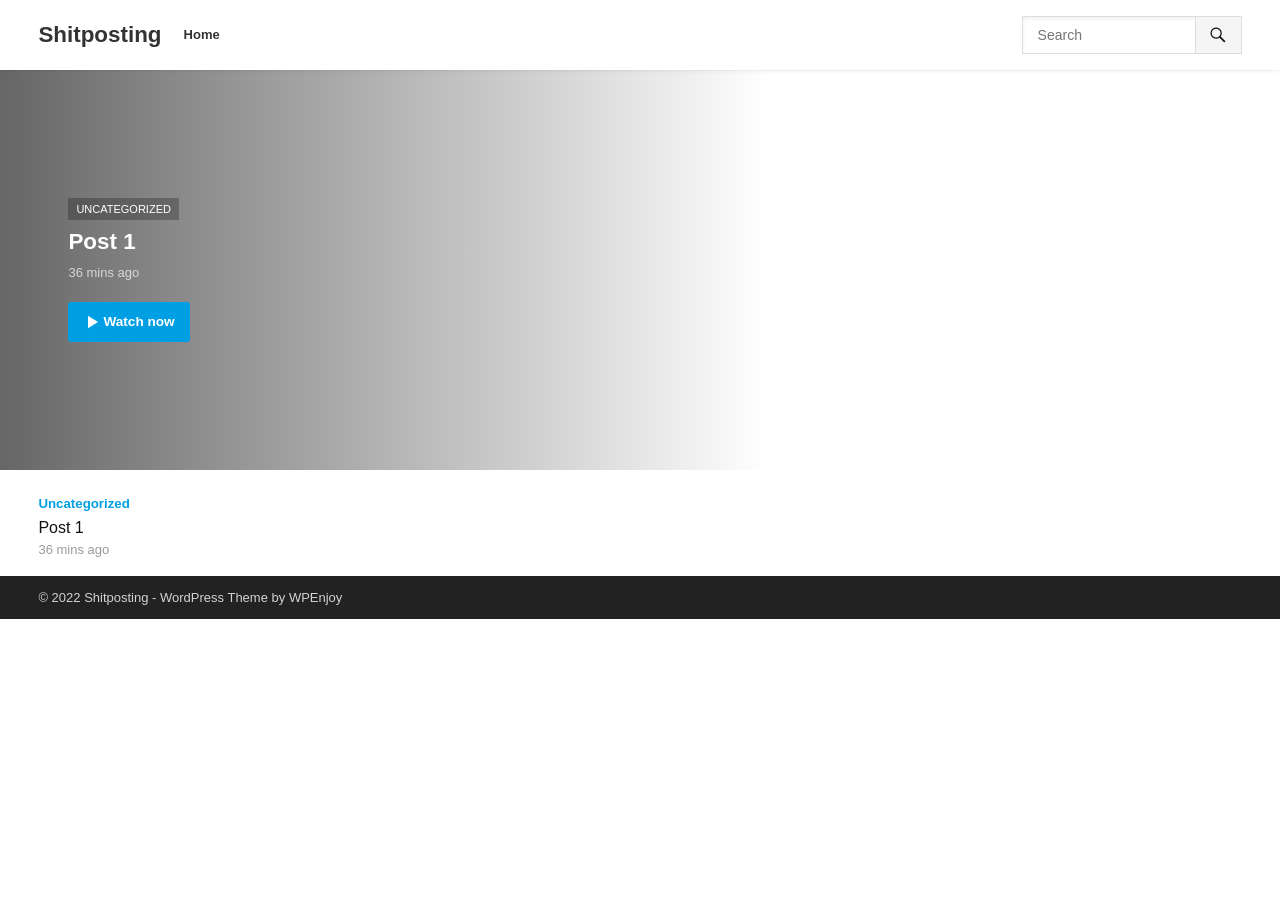
==== commit 89c6d3d2: "v12" ====
--- a/index.html
+++ b/index.html
@@ -6,12 +6,12 @@
 <meta http-equiv="X-UA-Compatible" content="IE=edge">
 <meta name="HandheldFriendly" content="true">
 <link rel="profile" href="http://gmpg.org/xfn/11">
-<title>shitposting</title>
+<title>Shitposting</title>
 <meta name="robots" content="max-image-preview:large">
-<link rel="alternate" type="application/rss+xml" title="shitposting &raquo; Feed" href="https://www.shitpostingme.me/feed/">
-<link rel="alternate" type="application/rss+xml" title="shitposting &raquo; Comments Feed" href="https://www.shitpostingme.me/comments/feed/">
+<link rel="alternate" type="application/rss+xml" title="Shitposting &raquo; Feed" href="/feed/">
+<link rel="alternate" type="application/rss+xml" title="Shitposting &raquo; Comments Feed" href="/comments/feed/">
 <script type="text/javascript">
-window._wpemojiSettings = {"baseUrl":"https:\/\/s.w.org\/images\/core\/emoji\/14.0.0\/72x72\/","ext":".png","svgUrl":"https:\/\/s.w.org\/images\/core\/emoji\/14.0.0\/svg\/","svgExt":".svg","source":{"concatemoji":"https:\/\/www.shitpostingme.me\/wp-includes\/js\/wp-emoji-release.min.js?ver=6.1"}};
+window._wpemojiSettings = {"baseUrl":"https:\/\/s.w.org\/images\/core\/emoji\/14.0.0\/72x72\/","ext":".png","svgUrl":"https:\/\/s.w.org\/images\/core\/emoji\/14.0.0\/svg\/","svgExt":".svg","source":{"concatemoji":"httptestposting.local\/wp-includes\/js\/wp-emoji-release.min.js?ver=6.1"}};
 /*! This file is auto-generated */
 !function(e,a,t){var n,r,o,i=a.createElement("canvas"),p=i.getContext&&i.getContext("2d");function s(e,t){var a=String.fromCharCode,e=(p.clearRect(0,0,i.width,i.height),p.fillText(a.apply(this,e),0,0),i.toDataURL());return p.clearRect(0,0,i.width,i.height),p.fillText(a.apply(this,t),0,0),e===i.toDataURL()}function c(e){var t=a.createElement("script");t.src=e,t.defer=t.type="text/javascript",a.getElementsByTagName("head")[0].appendChild(t)}for(o=Array("flag","emoji"),t.supports={everything:!0,everythingExceptFlag:!0},r=0;r<o.length;r++)t.supports[o[r]]=function(e){if(p&&p.fillText)switch(p.textBaseline="top",p.font="600 32px Arial",e){case"flag":return s([127987,65039,8205,9895,65039],[127987,65039,8203,9895,65039])?!1:!s([55356,56826,55356,56819],[55356,56826,8203,55356,56819])&&!s([55356,57332,56128,56423,56128,56418,56128,56421,56128,56430,56128,56423,56128,56447],[55356,57332,8203,56128,56423,8203,56128,56418,8203,56128,56421,8203,56128,56430,8203,56128,56423,8203,56128,56447]);case"emoji":return!s([129777,127995,8205,129778,127999],[129777,127995,8203,129778,127999])}return!1}(o[r]),t.supports.everything=t.supports.everything&&t.supports[o[r]],"flag"!==o[r]&&(t.supports.everythingExceptFlag=t.supports.everythingExceptFlag&&t.supports[o[r]]);t.supports.everythingExceptFlag=t.supports.everythingExceptFlag&&!t.supports.flag,t.DOMReady=!1,t.readyCallback=function(){t.DOMReady=!0},t.supports.everything||(n=function(){t.readyCallback()},a.addEventListener?(a.addEventListener("DOMContentLoaded",n,!1),e.addEventListener("load",n,!1)):(e.attachEvent("onload",n),a.attachEvent("onreadystatechange",function(){"complete"===a.readyState&&t.readyCallback()})),(e=t.source||{}).concatemoji?c(e.concatemoji):e.wpemoji&&e.twemoji&&(c(e.twemoji),c(e.wpemoji)))}(window,document,window._wpemojiSettings);
 </script>
@@ -27,28 +27,24 @@
 	background: none !important;
 	padding: 0 !important;
 }</style>
-	<link rel="stylesheet" id="wp-block-library-css" href="https://www.shitpostingme.me/wp-includes/css/dist/block-library/style.min.css?ver=6.1" type="text/css" media="all">
+	<link rel="stylesheet" id="wp-block-library-css" href="/wp-includes/css/dist/block-library/style.min.css?ver=6.1" type="text/css" media="all">
 <style id="wp-block-library-theme-inline-css" type="text/css">.wp-block-audio figcaption{color:#555;font-size:13px;text-align:center}.is-dark-theme .wp-block-audio figcaption{color:hsla(0,0%,100%,.65)}.wp-block-audio{margin:0 0 1em}.wp-block-code{border:1px solid #ccc;border-radius:4px;font-family:Menlo,Consolas,monaco,monospace;padding:.8em 1em}.wp-block-embed figcaption{color:#555;font-size:13px;text-align:center}.is-dark-theme .wp-block-embed figcaption{color:hsla(0,0%,100%,.65)}.wp-block-embed{margin:0 0 1em}.blocks-gallery-caption{color:#555;font-size:13px;text-align:center}.is-dark-theme .blocks-gallery-caption{color:hsla(0,0%,100%,.65)}.wp-block-image figcaption{color:#555;font-size:13px;text-align:center}.is-dark-theme .wp-block-image figcaption{color:hsla(0,0%,100%,.65)}.wp-block-image{margin:0 0 1em}.wp-block-pullquote{border-top:4px solid;border-bottom:4px solid;margin-bottom:1.75em;color:currentColor}.wp-block-pullquote__citation,.wp-block-pullquote cite,.wp-block-pullquote footer{color:currentColor;text-transform:uppercase;font-size:.8125em;font-style:normal}.wp-block-quote{border-left:.25em solid;margin:0 0 1.75em;padding-left:1em}.wp-block-quote cite,.wp-block-quote footer{color:currentColor;font-size:.8125em;position:relative;font-style:normal}.wp-block-quote.has-text-align-right{border-left:none;border-right:.25em solid;padding-left:0;padding-right:1em}.wp-block-quote.has-text-align-center{border:none;padding-left:0}.wp-block-quote.is-large,.wp-block-quote.is-style-large,.wp-block-quote.is-style-plain{border:none}.wp-block-search .wp-block-search__label{font-weight:700}.wp-block-search__button{border:1px solid #ccc;padding:.375em .625em}:where(.wp-block-group.has-background){padding:1.25em 2.375em}.wp-block-separator.has-css-opacity{opacity:.4}.wp-block-separator{border:none;border-bottom:2px solid;margin-left:auto;margin-right:auto}.wp-block-separator.has-alpha-channel-opacity{opacity:1}.wp-block-separator:not(.is-style-wide):not(.is-style-dots){width:100px}.wp-block-separator.has-background:not(.is-style-dots){border-bottom:none;height:1px}.wp-block-separator.has-background:not(.is-style-wide):not(.is-style-dots){height:2px}.wp-block-table{margin:"0 0 1em 0"}.wp-block-table thead{border-bottom:3px solid}.wp-block-table tfoot{border-top:3px solid}.wp-block-table td,.wp-block-table th{padding:.5em;border:1px solid;word-break:normal}.wp-block-table figcaption{color:#555;font-size:13px;text-align:center}.is-dark-theme .wp-block-table figcaption{color:hsla(0,0%,100%,.65)}.wp-block-video figcaption{color:#555;font-size:13px;text-align:center}.is-dark-theme .wp-block-video figcaption{color:hsla(0,0%,100%,.65)}.wp-block-video{margin:0 0 1em}.wp-block-template-part.has-background{padding:1.25em 2.375em;margin-top:0;margin-bottom:0}</style>
-<link rel="stylesheet" id="classic-theme-styles-css" href="https://www.shitpostingme.me/wp-includes/css/classic-themes.min.css?ver=1" type="text/css" media="all">
+<link rel="stylesheet" id="classic-theme-styles-css" href="/wp-includes/css/classic-themes.min.css?ver=1" type="text/css" media="all">
 <style id="global-styles-inline-css" type="text/css">body{--wp--preset--color--black: #000000;--wp--preset--color--cyan-bluish-gray: #abb8c3;--wp--preset--color--white: #ffffff;--wp--preset--color--pale-pink: #f78da7;--wp--preset--color--vivid-red: #cf2e2e;--wp--preset--color--luminous-vivid-orange: #ff6900;--wp--preset--color--luminous-vivid-amber: #fcb900;--wp--preset--color--light-green-cyan: #7bdcb5;--wp--preset--color--vivid-green-cyan: #00d084;--wp--preset--color--pale-cyan-blue: #8ed1fc;--wp--preset--color--vivid-cyan-blue: #0693e3;--wp--preset--color--vivid-purple: #9b51e0;--wp--preset--gradient--vivid-cyan-blue-to-vivid-purple: linear-gradient(135deg,rgba(6,147,227,1) 0%,rgb(155,81,224) 100%);--wp--preset--gradient--light-green-cyan-to-vivid-green-cyan: linear-gradient(135deg,rgb(122,220,180) 0%,rgb(0,208,130) 100%);--wp--preset--gradient--luminous-vivid-amber-to-luminous-vivid-orange: linear-gradient(135deg,rgba(252,185,0,1) 0%,rgba(255,105,0,1) 100%);--wp--preset--gradient--luminous-vivid-orange-to-vivid-red: linear-gradient(135deg,rgba(255,105,0,1) 0%,rgb(207,46,46) 100%);--wp--preset--gradient--very-light-gray-to-cyan-bluish-gray: linear-gradient(135deg,rgb(238,238,238) 0%,rgb(169,184,195) 100%);--wp--preset--gradient--cool-to-warm-spectrum: linear-gradient(135deg,rgb(74,234,220) 0%,rgb(151,120,209) 20%,rgb(207,42,186) 40%,rgb(238,44,130) 60%,rgb(251,105,98) 80%,rgb(254,248,76) 100%);--wp--preset--gradient--blush-light-purple: linear-gradient(135deg,rgb(255,206,236) 0%,rgb(152,150,240) 100%);--wp--preset--gradient--blush-bordeaux: linear-gradient(135deg,rgb(254,205,165) 0%,rgb(254,45,45) 50%,rgb(107,0,62) 100%);--wp--preset--gradient--luminous-dusk: linear-gradient(135deg,rgb(255,203,112) 0%,rgb(199,81,192) 50%,rgb(65,88,208) 100%);--wp--preset--gradient--pale-ocean: linear-gradient(135deg,rgb(255,245,203) 0%,rgb(182,227,212) 50%,rgb(51,167,181) 100%);--wp--preset--gradient--electric-grass: linear-gradient(135deg,rgb(202,248,128) 0%,rgb(113,206,126) 100%);--wp--preset--gradient--midnight: linear-gradient(135deg,rgb(2,3,129) 0%,rgb(40,116,252) 100%);--wp--preset--duotone--dark-grayscale: url('#wp-duotone-dark-grayscale');--wp--preset--duotone--grayscale: url('#wp-duotone-grayscale');--wp--preset--duotone--purple-yellow: url('#wp-duotone-purple-yellow');--wp--preset--duotone--blue-red: url('#wp-duotone-blue-red');--wp--preset--duotone--midnight: url('#wp-duotone-midnight');--wp--preset--duotone--magenta-yellow: url('#wp-duotone-magenta-yellow');--wp--preset--duotone--purple-green: url('#wp-duotone-purple-green');--wp--preset--duotone--blue-orange: url('#wp-duotone-blue-orange');--wp--preset--font-size--small: 13px;--wp--preset--font-size--medium: 20px;--wp--preset--font-size--large: 36px;--wp--preset--font-size--x-large: 42px;--wp--preset--spacing--20: 0.44rem;--wp--preset--spacing--30: 0.67rem;--wp--preset--spacing--40: 1rem;--wp--preset--spacing--50: 1.5rem;--wp--preset--spacing--60: 2.25rem;--wp--preset--spacing--70: 3.38rem;--wp--preset--spacing--80: 5.06rem;}:where(.is-layout-flex){gap: 0.5em;}body .is-layout-flow > .alignleft{float: left;margin-inline-start: 0;margin-inline-end: 2em;}body .is-layout-flow > .alignright{float: right;margin-inline-start: 2em;margin-inline-end: 0;}body .is-layout-flow > .aligncenter{margin-left: auto !important;margin-right: auto !important;}body .is-layout-constrained > .alignleft{float: left;margin-inline-start: 0;margin-inline-end: 2em;}body .is-layout-constrained > .alignright{float: right;margin-inline-start: 2em;margin-inline-end: 0;}body .is-layout-constrained > .aligncenter{margin-left: auto !important;margin-right: auto !important;}body .is-layout-constrained > :where(:not(.alignleft):not(.alignright):not(.alignfull)){max-width: var(--wp--style--global--content-size);margin-left: auto !important;margin-right: auto !important;}body .is-layout-constrained > .alignwide{max-width: var(--wp--style--global--wide-size);}body .is-layout-flex{display: flex;}body .is-layout-flex{flex-wrap: wrap;align-items: center;}body .is-layout-flex > *{margin: 0;}:where(.wp-block-columns.is-layout-flex){gap: 2em;}.has-black-color{color: var(--wp--preset--color--black) !important;}.has-cyan-bluish-gray-color{color: var(--wp--preset--color--cyan-bluish-gray) !important;}.has-white-color{color: var(--wp--preset--color--white) !important;}.has-pale-pink-color{color: var(--wp--preset--color--pale-pink) !important;}.has-vivid-red-color{color: var(--wp--preset--color--vivid-red) !important;}.has-luminous-vivid-orange-color{color: var(--wp--preset--color--luminous-vivid-orange) !important;}.has-luminous-vivid-amber-color{color: var(--wp--preset--color--luminous-vivid-amber) !important;}.has-light-green-cyan-color{color: var(--wp--preset--color--light-green-cyan) !important;}.has-vivid-green-cyan-color{color: var(--wp--preset--color--vivid-green-cyan) !important;}.has-pale-cyan-blue-color{color: var(--wp--preset--color--pale-cyan-blue) !important;}.has-vivid-cyan-blue-color{color: var(--wp--preset--color--vivid-cyan-blue) !important;}.has-vivid-purple-color{color: var(--wp--preset--color--vivid-purple) !important;}.has-black-background-color{background-color: var(--wp--preset--color--black) !important;}.has-cyan-bluish-gray-background-color{background-color: var(--wp--preset--color--cyan-bluish-gray) !important;}.has-white-background-color{background-color: var(--wp--preset--color--white) !important;}.has-pale-pink-background-color{background-color: var(--wp--preset--color--pale-pink) !important;}.has-vivid-red-background-color{background-color: var(--wp--preset--color--vivid-red) !important;}.has-luminous-vivid-orange-background-color{background-color: var(--wp--preset--color--luminous-vivid-orange) !important;}.has-luminous-vivid-amber-background-color{background-color: var(--wp--preset--color--luminous-vivid-amber) !important;}.has-light-green-cyan-background-color{background-color: var(--wp--preset--color--light-green-cyan) !important;}.has-vivid-green-cyan-background-color{background-color: var(--wp--preset--color--vivid-green-cyan) !important;}.has-pale-cyan-blue-background-color{background-color: var(--wp--preset--color--pale-cyan-blue) !important;}.has-vivid-cyan-blue-background-color{background-color: var(--wp--preset--color--vivid-cyan-blue) !important;}.has-vivid-purple-background-color{background-color: var(--wp--preset--color--vivid-purple) !important;}.has-black-border-color{border-color: var(--wp--preset--color--black) !important;}.has-cyan-bluish-gray-border-color{border-color: var(--wp--preset--color--cyan-bluish-gray) !important;}.has-white-border-color{border-color: var(--wp--preset--color--white) !important;}.has-pale-pink-border-color{border-color: var(--wp--preset--color--pale-pink) !important;}.has-vivid-red-border-color{border-color: var(--wp--preset--color--vivid-red) !important;}.has-luminous-vivid-orange-border-color{border-color: var(--wp--preset--color--luminous-vivid-orange) !important;}.has-luminous-vivid-amber-border-color{border-color: var(--wp--preset--color--luminous-vivid-amber) !important;}.has-light-green-cyan-border-color{border-color: var(--wp--preset--color--light-green-cyan) !important;}.has-vivid-green-cyan-border-color{border-color: var(--wp--preset--color--vivid-green-cyan) !important;}.has-pale-cyan-blue-border-color{border-color: var(--wp--preset--color--pale-cyan-blue) !important;}.has-vivid-cyan-blue-border-color{border-color: var(--wp--preset--color--vivid-cyan-blue) !important;}.has-vivid-purple-border-color{border-color: var(--wp--preset--color--vivid-purple) !important;}.has-vivid-cyan-blue-to-vivid-purple-gradient-background{background: var(--wp--preset--gradient--vivid-cyan-blue-to-vivid-purple) !important;}.has-light-green-cyan-to-vivid-green-cyan-gradient-background{background: var(--wp--preset--gradient--light-green-cyan-to-vivid-green-cyan) !important;}.has-luminous-vivid-amber-to-luminous-vivid-orange-gradient-background{background: var(--wp--preset--gradient--luminous-vivid-amber-to-luminous-vivid-orange) !important;}.has-luminous-vivid-orange-to-vivid-red-gradient-background{background: var(--wp--preset--gradient--luminous-vivid-orange-to-vivid-red) !important;}.has-very-light-gray-to-cyan-bluish-gray-gradient-background{background: var(--wp--preset--gradient--very-light-gray-to-cyan-bluish-gray) !important;}.has-cool-to-warm-spectrum-gradient-background{background: var(--wp--preset--gradient--cool-to-warm-spectrum) !important;}.has-blush-light-purple-gradient-background{background: var(--wp--preset--gradient--blush-light-purple) !important;}.has-blush-bordeaux-gradient-background{background: var(--wp--preset--gradient--blush-bordeaux) !important;}.has-luminous-dusk-gradient-background{background: var(--wp--preset--gradient--luminous-dusk) !important;}.has-pale-ocean-gradient-background{background: var(--wp--preset--gradient--pale-ocean) !important;}.has-electric-grass-gradient-background{background: var(--wp--preset--gradient--electric-grass) !important;}.has-midnight-gradient-background{background: var(--wp--preset--gradient--midnight) !important;}.has-small-font-size{font-size: var(--wp--preset--font-size--small) !important;}.has-medium-font-size{font-size: var(--wp--preset--font-size--medium) !important;}.has-large-font-size{font-size: var(--wp--preset--font-size--large) !important;}.has-x-large-font-size{font-size: var(--wp--preset--font-size--x-large) !important;}
 .wp-block-navigation a:where(:not(.wp-element-button)){color: inherit;}
 :where(.wp-block-columns.is-layout-flex){gap: 2em;}
 .wp-block-pullquote{font-size: 1.5em;line-height: 1.6;}</style>
-<link rel="stylesheet" id="roboto-css" href="https://www.shitpostingme.me/wp-content/fonts/dfe7b0fb3bbd5194b9b2e7a758bf3d77.css?ver=1.0" type="text/css" media="all">
-<link rel="stylesheet" id="videoshare-style-css" href="https://www.shitpostingme.me/wp-content/themes/videoshare/style.css?ver=20220611" type="text/css" media="all">
-<link rel="stylesheet" id="font-awesome-style-css" href="https://www.shitpostingme.me/wp-content/themes/videoshare/assets/css/font-awesome.css?ver=20220105" type="text/css" media="all">
-<link rel="stylesheet" id="videoshare-responsive-style-css" href="https://www.shitpostingme.me/wp-content/themes/videoshare/responsive.css?ver=20220611" type="text/css" media="all">
-<link rel="stylesheet" id="genericons-style-css" href="https://www.shitpostingme.me/wp-content/themes/videoshare/genericons/genericons.css?ver=6.1" type="text/css" media="all">
-<script type="text/javascript" src="https://www.shitpostingme.me/wp-includes/js/jquery/jquery.min.js?ver=3.6.1" id="jquery-core-js"></script>
-<script type="text/javascript" src="https://www.shitpostingme.me/wp-includes/js/jquery/jquery-migrate.min.js?ver=3.3.2" id="jquery-migrate-js"></script>
-<link rel="https://api.w.org/" href="https://www.shitpostingme.me/wp-json/">
-<link rel="EditURI" type="application/rsd+xml" title="RSD" href="https://www.shitpostingme.me/xmlrpc.php?rsd">
-<link rel="wlwmanifest" type="application/wlwmanifest+xml" href="https://www.shitpostingme.me/wp-includes/wlwmanifest.xml">
+<link rel="stylesheet" id="roboto-css" href="/wp-content/fonts/500a0df0ee2cc7f679ba20eac0c4acf9.css?ver=1.0" type="text/css" media="all">
+<link rel="stylesheet" id="videoshare-style-css" href="/wp-content/themes/videoshare/style.css?ver=20220611" type="text/css" media="all">
+<link rel="stylesheet" id="font-awesome-style-css" href="/wp-content/themes/videoshare/assets/css/font-awesome.css?ver=20220105" type="text/css" media="all">
+<link rel="stylesheet" id="videoshare-responsive-style-css" href="/wp-content/themes/videoshare/responsive.css?ver=20220611" type="text/css" media="all">
+<link rel="stylesheet" id="genericons-style-css" href="/wp-content/themes/videoshare/genericons/genericons.css?ver=6.1" type="text/css" media="all">
+<script type="text/javascript" src="/wp-includes/js/jquery/jquery.min.js?ver=3.6.1" id="jquery-core-js"></script>
+<script type="text/javascript" src="/wp-includes/js/jquery/jquery-migrate.min.js?ver=3.3.2" id="jquery-migrate-js"></script>
+<link rel="https://api.w.org/" href="/wp-json/">
+<link rel="EditURI" type="application/rsd+xml" title="RSD" href="/xmlrpc.php?rsd">
+<link rel="wlwmanifest" type="application/wlwmanifest+xml" href="/wp-includes/wlwmanifest.xml">
 <meta name="generator" content="WordPress 6.1">
-<link rel="icon" href="https://www.shitpostingme.me/wp-content/uploads/2022/11/cropped-Dzien_1-152.00_08_08_25.Still002-1-32x32.png" sizes="32x32">
-<link rel="icon" href="https://www.shitpostingme.me/wp-content/uploads/2022/11/cropped-Dzien_1-152.00_08_08_25.Still002-1-192x192.png" sizes="192x192">
-<link rel="apple-touch-icon" href="https://www.shitpostingme.me/wp-content/uploads/2022/11/cropped-Dzien_1-152.00_08_08_25.Still002-1-180x180.png">
-<meta name="msapplication-TileImage" content="https://www.shitpostingme.me/wp-content/uploads/2022/11/cropped-Dzien_1-152.00_08_08_25.Still002-1-270x270.png">
 </head>
 
 <body class="home blog wp-embed-responsive hfeed">
@@ -61,7 +57,7 @@
 
 	<header id="masthead" class="site-header clear">
 
-		<div id="wp-custom-header" class="wp-custom-header"><img src="https://www.shitpostingme.me/wp-content/uploads/2022/11/cropped-cropped-Dzien_1-152.00_08_08_25.Still002.png" width="1000" height="250" alt="" srcset="https://www.shitpostingme.me/wp-content/uploads/2022/11/cropped-cropped-Dzien_1-152.00_08_08_25.Still002.png 1000w, https://www.shitpostingme.me/wp-content/uploads/2022/11/cropped-cropped-Dzien_1-152.00_08_08_25.Still002-300x75.png 300w, https://www.shitpostingme.me/wp-content/uploads/2022/11/cropped-cropped-Dzien_1-152.00_08_08_25.Still002-768x192.png 768w" sizes="(max-width: 1000px) 100vw, 1000px"></div>		
+				
 		<div class="site-start clear">
 
 			<div class="container">
@@ -70,7 +66,7 @@
 
 				
 				<div class="site-title">
-					<h1><a href="https://www.shitpostingme.me/">shitposting</a></h1>
+					<h1><a href="/">Shitposting</a></h1>
 				</div>
 <!-- .site-title -->
 				
@@ -86,7 +82,7 @@
 
 				
 					<ul id="primary-menu" class="sf-menu">
-						<li><a href="https://www.shitpostingme.me/">Home</a></li>
+						<li><a href="/">Home</a></li>
 					</ul>
 <!-- .sf-menu -->
 
@@ -105,7 +101,7 @@
 <!-- .header-toggles -->	
 
 			<div class="header-search">
-				<form id="searchform" method="get" action="http://shitposting.local/">
+				<form id="searchform" method="get" action="http://testposting.local/">
 					<input type="search" name="s" class="search-input" placeholder="Search" autocomplete="off">
 					<button type="submit" class="search-submit"><span class="genericon genericon-search"></span></button>		
 				</form>
@@ -138,7 +134,7 @@
 						<ul class="modal-menu reset-list-style">
 
 						<li class="page_item page-item-2">
-<div class="ancestor-wrapper"><a href="https://www.shitpostingme.me/sample-page/">Sample Page</a></div>
+<div class="ancestor-wrapper"><a href="/sample-page/">Sample Page</a></div>
 <!-- .ancestor-wrapper -->
 </li>
 
@@ -166,7 +162,7 @@
 
 			
 
-		<li class="featured-slide hentry" style="background-image: url(http://shitposting.local/wp-content/uploads/2022/11/IMG_3772.png);">
+		<li class="featured-slide hentry" style="background-image: url();">
 				
 			<div class="gradient">
 			</div>
@@ -174,17 +170,17 @@
 				<div class="section-wrap">
 					<div class="entry-header clear">
 						<div class="entry-category">
-							<a href="https://www.shitpostingme.me/category/uncategorized/">Uncategorized</a> 						</div>			
-						<h2 class="entry-title"><a href="https://www.shitpostingme.me/post-2/">Post 2</a></h2>
+							<a href="/category/uncategorized/">Uncategorized</a> 						</div>			
+						<h2 class="entry-title"><a href="/post-1/">Post 1</a></h2>
 						<div class="entry-meta">
 
 								
 										
-							<span class="entry-date">9 mins ago</span>
+							<span class="entry-date">36 mins ago</span>
 						</div>
 <!-- .entry-meta -->
 						<div class="more-button">
-							<a href="https://www.shitpostingme.me/post-2/"><i class="genericon genericon-play"></i>Watch now</a>
+							<a href="/post-1/"><i class="genericon genericon-play"></i>Watch now</a>
 						</div>						
 					</div>
 <!-- .entry-header -->
@@ -193,35 +189,6 @@
 		</li>
 <!-- .featured-slide .hentry -->
 
-			
-
-		<li class="featured-slide hentry" style="background-image: url(http://shitposting.local/wp-content/uploads/2022/11/Dzien_1-152.00_08_08_25.Still002.png);">
-				
-			<div class="gradient">
-			</div>
-			<div class="container">
-				<div class="section-wrap">
-					<div class="entry-header clear">
-						<div class="entry-category">
-							<a href="https://www.shitpostingme.me/category/uncategorized/">Uncategorized</a> 						</div>			
-						<h2 class="entry-title"><a href="https://www.shitpostingme.me/post-1/">Post 1</a></h2>
-						<div class="entry-meta">
-
-								
-										
-							<span class="entry-date">11 mins ago</span>
-						</div>
-<!-- .entry-meta -->
-						<div class="more-button">
-							<a href="https://www.shitpostingme.me/post-1/"><i class="genericon genericon-play"></i>Watch now</a>
-						</div>						
-					</div>
-<!-- .entry-header -->
-				</div>
-			</div>
-		</li>
-<!-- .featured-slide .hentry -->
-
 		
 		</ul>
 <!-- .owl-carousel -->
@@ -243,28 +210,22 @@
 				
 				<div id="recent-content" class="content-loop clear">
 
-					<div id="post-20" class="ht_grid_1_5 post-20 post type-post status-publish format-standard has-post-thumbnail hentry category-uncategorized">	
-
-			<a class="thumbnail-link" href="https://www.shitpostingme.me/post-2/">
-			<div class="thumbnail-wrap">
-				<img width="480" height="270" src="https://www.shitpostingme.me/wp-content/uploads/2022/11/IMG_3772-480x270.png" class="attachment-videoshare_post_thumb size-videoshare_post_thumb wp-post-image" alt="" decoding="async" loading="lazy">			</div>
-<!-- .thumbnail-wrap -->
-							<div class="icon-play"><i class="genericon genericon-play"></i></div>
-					</a>
+					<div id="post-7" class="ht_grid_1_5 post-7 post type-post status-publish format-standard hentry category-uncategorized">	
+
 		
 
 	<div class="entry-header">
 
 					<div class="entry-category">
-<a href="https://www.shitpostingme.me/category/uncategorized/">Uncategorized</a> </div>
+<a href="/category/uncategorized/">Uncategorized</a> </div>
 		
-		<h2 class="entry-title"><a href="https://www.shitpostingme.me/post-2/">Post 2</a></h2>
+		<h2 class="entry-title"><a href="/post-1/">Post 1</a></h2>
 
 		<div class="entry-meta">
 
 				
 						
-			<span class="entry-date">9 mins ago</span>
+			<span class="entry-date">36 mins ago</span>
 		</div>
 <!-- .entry-meta -->		
 									
@@ -272,36 +233,7 @@
 <!-- .entry-header -->
 
 </div>
-<!-- #post-20 --><div id="post-13" class="ht_grid_1_5 post-13 post type-post status-publish format-standard has-post-thumbnail hentry category-uncategorized">	
-
-			<a class="thumbnail-link" href="https://www.shitpostingme.me/post-1/">
-			<div class="thumbnail-wrap">
-				<img width="480" height="270" src="https://www.shitpostingme.me/wp-content/uploads/2022/11/Dzien_1-152.00_08_08_25.Still002-480x270.png" class="attachment-videoshare_post_thumb size-videoshare_post_thumb wp-post-image" alt="" decoding="async" loading="lazy" srcset="https://www.shitpostingme.me/wp-content/uploads/2022/11/Dzien_1-152.00_08_08_25.Still002-480x270.png 480w, https://www.shitpostingme.me/wp-content/uploads/2022/11/Dzien_1-152.00_08_08_25.Still002-300x169.png 300w, https://www.shitpostingme.me/wp-content/uploads/2022/11/Dzien_1-152.00_08_08_25.Still002-1024x576.png 1024w, https://www.shitpostingme.me/wp-content/uploads/2022/11/Dzien_1-152.00_08_08_25.Still002-768x432.png 768w, https://www.shitpostingme.me/wp-content/uploads/2022/11/Dzien_1-152.00_08_08_25.Still002-1536x864.png 1536w, https://www.shitpostingme.me/wp-content/uploads/2022/11/Dzien_1-152.00_08_08_25.Still002-2048x1152.png 2048w" sizes="(max-width: 480px) 100vw, 480px">			</div>
-<!-- .thumbnail-wrap -->
-							<div class="icon-play"><i class="genericon genericon-play"></i></div>
-					</a>
-		
-
-	<div class="entry-header">
-
-					<div class="entry-category">
-<a href="https://www.shitpostingme.me/category/uncategorized/">Uncategorized</a> </div>
-		
-		<h2 class="entry-title"><a href="https://www.shitpostingme.me/post-1/">Post 1</a></h2>
-
-		<div class="entry-meta">
-
-				
-						
-			<span class="entry-date">11 mins ago</span>
-		</div>
-<!-- .entry-meta -->		
-									
-	</div>
-<!-- .entry-header -->
-
-</div>
-<!-- #post-13 -->
+<!-- #post-7 -->
 				</div>
 <!-- #recent-content -->
 				
@@ -338,7 +270,7 @@
 			<div class="site-info">
 
 				
-				&copy; 2022 shitposting - <a href="https://wpenjoy.com/">WordPress Theme</a> by <a href="https://wpenjoy.com/">WPEnjoy</a>
+				&copy; 2022 Shitposting - <a href="https://wpenjoy.com/">WordPress Theme</a> by <a href="https://wpenjoy.com/">WPEnjoy</a>
 
 			</div>
 <!-- .site-info -->
@@ -358,11 +290,11 @@
 	<a href="#top" title="Back to top"><span class="genericon genericon-collapse"></span></a>
 </div>
 
-<script type="text/javascript" src="https://www.shitpostingme.me/wp-content/themes/videoshare/assets/js/superfish.js?ver=6.1" id="superfish-js"></script>
-<script type="text/javascript" src="https://www.shitpostingme.me/wp-content/themes/videoshare/assets/js/html5.js?ver=6.1" id="html5-js"></script>
-<script type="text/javascript" src="https://www.shitpostingme.me/wp-content/themes/videoshare/assets/js/owl.carousel.js?ver=6.1" id="owl-carousel-js"></script>
-<script type="text/javascript" src="https://www.shitpostingme.me/wp-content/themes/videoshare/assets/js/index.js?ver=20220611" id="videoshare-index-js"></script>
-<script type="text/javascript" src="https://www.shitpostingme.me/wp-content/themes/videoshare/assets/js/jquery.custom.js?ver=20220611" id="videoshare-custom-js"></script>
+<script type="text/javascript" src="/wp-content/themes/videoshare/assets/js/superfish.js?ver=6.1" id="superfish-js"></script>
+<script type="text/javascript" src="/wp-content/themes/videoshare/assets/js/html5.js?ver=6.1" id="html5-js"></script>
+<script type="text/javascript" src="/wp-content/themes/videoshare/assets/js/owl.carousel.js?ver=6.1" id="owl-carousel-js"></script>
+<script type="text/javascript" src="/wp-content/themes/videoshare/assets/js/index.js?ver=20220611" id="videoshare-index-js"></script>
+<script type="text/javascript" src="/wp-content/themes/videoshare/assets/js/jquery.custom.js?ver=20220611" id="videoshare-custom-js"></script>
     <script>/(trident|msie)/i.test(navigator.userAgent)&&document.getElementById&&window.addEventListener&&window.addEventListener("hashchange",function(){var t,e=location.hash.substring(1);/^[A-z0-9_-]+$/.test(e)&&(t=document.getElementById(e))&&(/^(?:a|select|input|button|textarea)$/i.test(t.tagName)||(t.tabIndex=-1),t.focus())},!1);</script>
     
 </body>
--- a/wp-includes/css/dist/block-library/style.min.css
+++ b/wp-includes/css/dist/block-library/style.min.css
@@ -0,0 +1,11 @@
+@charset "UTF-8";.wp-block-archives-dropdown label{display:block}.wp-block-avatar{box-sizing:border-box}.wp-block-avatar.aligncenter{text-align:center}.wp-block-audio{box-sizing:border-box}.wp-block-audio figcaption{margin-top:.5em;margin-bottom:1em}.wp-block-audio audio{width:100%;min-width:300px}.wp-block-button__link{cursor:pointer;display:inline-block;text-align:center;word-break:break-word;box-sizing:border-box}.wp-block-button__link.aligncenter{text-align:center}.wp-block-button__link.alignright{text-align:right}:where(.wp-block-button__link){box-shadow:none;text-decoration:none;border-radius:9999px;padding:calc(.667em + 2px) calc(1.333em + 2px)}.wp-block-button[style*=text-decoration] .wp-block-button__link{text-decoration:inherit}.wp-block-buttons>.wp-block-button.has-custom-width{max-width:none}.wp-block-buttons>.wp-block-button.has-custom-width .wp-block-button__link{width:100%}.wp-block-buttons>.wp-block-button.has-custom-font-size .wp-block-button__link{font-size:inherit}.wp-block-buttons>.wp-block-button.wp-block-button__width-25{width:calc(25% - var(--wp--style--block-gap, .5em)*0.75)}.wp-block-buttons>.wp-block-button.wp-block-button__width-50{width:calc(50% - var(--wp--style--block-gap, .5em)*0.5)}.wp-block-buttons>.wp-block-button.wp-block-button__width-75{width:calc(75% - var(--wp--style--block-gap, .5em)*0.25)}.wp-block-buttons>.wp-block-button.wp-block-button__width-100{width:100%;flex-basis:100%}.wp-block-buttons.is-vertical>.wp-block-button.wp-block-button__width-25{width:25%}.wp-block-buttons.is-vertical>.wp-block-button.wp-block-button__width-50{width:50%}.wp-block-buttons.is-vertical>.wp-block-button.wp-block-button__width-75{width:75%}.wp-block-button.is-style-squared,.wp-block-button__link.wp-block-button.is-style-squared{border-radius:0}.wp-block-button.no-border-radius,.wp-block-button__link.no-border-radius{border-radius:0!important}.wp-block-button.is-style-outline>.wp-block-button__link,.wp-block-button .wp-block-button__link.is-style-outline{border:2px solid;padding:.667em 1.333em}.wp-block-button.is-style-outline>.wp-block-button__link:not(.has-text-color),.wp-block-button .wp-block-button__link.is-style-outline:not(.has-text-color){color:currentColor}.wp-block-button.is-style-outline>.wp-block-button__link:not(.has-background),.wp-block-button .wp-block-button__link.is-style-outline:not(.has-background){background-color:transparent;background-image:none}.wp-block-buttons.is-vertical{flex-direction:column}.wp-block-buttons.is-vertical>.wp-block-button:last-child{margin-bottom:0}.wp-block-buttons>.wp-block-button{display:inline-block;margin:0}.wp-block-buttons.is-content-justification-left{justify-content:flex-start}.wp-block-buttons.is-content-justification-left.is-vertical{align-items:flex-start}.wp-block-buttons.is-content-justification-center{justify-content:center}.wp-block-buttons.is-content-justification-center.is-vertical{align-items:center}.wp-block-buttons.is-content-justification-right{justify-content:flex-end}.wp-block-buttons.is-content-justification-right.is-vertical{align-items:flex-end}.wp-block-buttons.is-content-justification-space-between{justify-content:space-between}.wp-block-buttons.aligncenter{text-align:center}.wp-block-buttons:not(.is-content-justification-space-between,.is-content-justification-right,.is-content-justification-left,.is-content-justification-center) .wp-block-button.aligncenter{margin-left:auto;margin-right:auto;width:100%}.wp-block-buttons[style*=text-decoration] .wp-block-button,.wp-block-buttons[style*=text-decoration] .wp-block-button__link{text-decoration:inherit}.wp-block-buttons.has-custom-font-size .wp-block-button__link{font-size:inherit}.wp-block-button.aligncenter,.wp-block-calendar{text-align:center}.wp-block-calendar tbody td,.wp-block-calendar th{padding:.25em;border:1px solid #ddd}.wp-block-calendar tfoot td{border:none}.wp-block-calendar table{width:100%;border-collapse:collapse}.wp-block-calendar table th{font-weight:400;background:#ddd}.wp-block-calendar a{text-decoration:underline}.wp-block-calendar table caption,.wp-block-calendar table tbody{color:#40464d}.wp-block-categories{box-sizing:border-box}.wp-block-categories.alignleft{margin-right:2em}.wp-block-categories.alignright{margin-left:2em}.wp-block-code{box-sizing:border-box}.wp-block-code code{display:block;font-family:inherit;overflow-wrap:break-word;white-space:pre-wrap}.wp-block-columns{display:flex;margin-bottom:1.75em;box-sizing:border-box;flex-wrap:wrap!important;align-items:normal!important}@media (min-width:782px){.wp-block-columns{flex-wrap:nowrap!important}}.wp-block-columns.are-vertically-aligned-top{align-items:flex-start}.wp-block-columns.are-vertically-aligned-center{align-items:center}.wp-block-columns.are-vertically-aligned-bottom{align-items:flex-end}@media (max-width:781px){.wp-block-columns:not(.is-not-stacked-on-mobile)>.wp-block-column{flex-basis:100%!important}}@media (min-width:782px){.wp-block-columns:not(.is-not-stacked-on-mobile)>.wp-block-column{flex-basis:0;flex-grow:1}.wp-block-columns:not(.is-not-stacked-on-mobile)>.wp-block-column[style*=flex-basis]{flex-grow:0}}.wp-block-columns.is-not-stacked-on-mobile{flex-wrap:nowrap!important}.wp-block-columns.is-not-stacked-on-mobile>.wp-block-column{flex-basis:0;flex-grow:1}.wp-block-columns.is-not-stacked-on-mobile>.wp-block-column[style*=flex-basis]{flex-grow:0}:where(.wp-block-columns.has-background){padding:1.25em 2.375em}.wp-block-column{flex-grow:1;min-width:0;word-break:break-word;overflow-wrap:break-word}.wp-block-column.is-vertically-aligned-top{align-self:flex-start}.wp-block-column.is-vertically-aligned-center{align-self:center}.wp-block-column.is-vertically-aligned-bottom{align-self:flex-end}.wp-block-column.is-vertically-aligned-bottom,.wp-block-column.is-vertically-aligned-center,.wp-block-column.is-vertically-aligned-top{width:100%}.wp-block-post-comments .alignleft{float:left}.wp-block-post-comments .alignright{float:right}.wp-block-post-comments .navigation:after{content:"";display:table;clear:both}.wp-block-post-comments .commentlist{clear:both;list-style:none;margin:0;padding:0}.wp-block-post-comments .commentlist .comment{min-height:2.25em;padding-left:3.25em}.wp-block-post-comments .commentlist .comment p{font-size:1em;line-height:1.8;margin:1em 0}.wp-block-post-comments .commentlist .children{list-style:none;margin:0;padding:0}.wp-block-post-comments .comment-author{line-height:1.5}.wp-block-post-comments .comment-author .avatar{border-radius:1.5em;display:block;float:left;height:2.5em;margin-top:.5em;margin-right:.75em;width:2.5em}.wp-block-post-comments .comment-author cite{font-style:normal}.wp-block-post-comments .comment-meta{font-size:.875em;line-height:1.5}.wp-block-post-comments .comment-meta b{font-weight:400}.wp-block-post-comments .comment-meta .comment-awaiting-moderation{margin-top:1em;margin-bottom:1em;display:block}.wp-block-post-comments .comment-body .commentmetadata{font-size:.875em}.wp-block-post-comments .comment-form-author label,.wp-block-post-comments .comment-form-comment label,.wp-block-post-comments .comment-form-email label,.wp-block-post-comments .comment-form-url label{display:block;margin-bottom:.25em}.wp-block-post-comments .comment-form input:not([type=submit]):not([type=checkbox]),.wp-block-post-comments .comment-form textarea{display:block;box-sizing:border-box;width:100%}.wp-block-post-comments .comment-form-cookies-consent{display:flex;gap:.25em}.wp-block-post-comments .comment-form-cookies-consent #wp-comment-cookies-consent{margin-top:.35em}.wp-block-post-comments .comment-reply-title{margin-bottom:0}.wp-block-post-comments .comment-reply-title :where(small){font-size:var(--wp--preset--font-size--medium,smaller);margin-left:.5em}.wp-block-post-comments .reply{font-size:.875em;margin-bottom:1.4em}.wp-block-post-comments input:not([type=submit]),.wp-block-post-comments textarea{border:1px solid #949494;font-size:1em;font-family:inherit}.wp-block-post-comments input:not([type=submit]):not([type=checkbox]),.wp-block-post-comments textarea{padding:calc(.667em + 2px)}:where(.wp-block-post-comments input[type=submit]){border:none}.wp-block-comments-pagination>.wp-block-comments-pagination-next,.wp-block-comments-pagination>.wp-block-comments-pagination-numbers,.wp-block-comments-pagination>.wp-block-comments-pagination-previous{margin-right:.5em;margin-bottom:.5em}.wp-block-comments-pagination>.wp-block-comments-pagination-next:last-child,.wp-block-comments-pagination>.wp-block-comments-pagination-numbers:last-child,.wp-block-comments-pagination>.wp-block-comments-pagination-previous:last-child{margin-right:0}.wp-block-comments-pagination .wp-block-comments-pagination-previous-arrow{margin-right:1ch;display:inline-block}.wp-block-comments-pagination .wp-block-comments-pagination-previous-arrow:not(.is-arrow-chevron){transform:scaleX(1)}.wp-block-comments-pagination .wp-block-comments-pagination-next-arrow{margin-left:1ch;display:inline-block}.wp-block-comments-pagination .wp-block-comments-pagination-next-arrow:not(.is-arrow-chevron){transform:scaleX(1)}.wp-block-comments-pagination.aligncenter{justify-content:center}.wp-block-comment-template{margin-bottom:0;max-width:100%;list-style:none;padding:0}.wp-block-comment-template li{clear:both}.wp-block-comment-template ol{margin-bottom:0;max-width:100%;list-style:none;padding-left:2rem}.wp-block-comment-template.alignleft{float:left}.wp-block-comment-template.aligncenter{margin-left:auto;margin-right:auto;width:-moz-fit-content;width:fit-content}.wp-block-comment-template.alignright{float:right}.wp-block-cover,.wp-block-cover-image{position:relative;background-position:50%;min-height:430px;display:flex;justify-content:center;align-items:center;padding:1em;box-sizing:border-box}.wp-block-cover-image.has-background-dim:not([class*=-background-color]),.wp-block-cover-image .has-background-dim:not([class*=-background-color]),.wp-block-cover.has-background-dim:not([class*=-background-color]),.wp-block-cover .has-background-dim:not([class*=-background-color]){background-color:#000}.wp-block-cover-image .has-background-dim.has-background-gradient,.wp-block-cover .has-background-dim.has-background-gradient{background-color:transparent}.wp-block-cover-image.has-background-dim:before,.wp-block-cover.has-background-dim:before{content:"";background-color:inherit}.wp-block-cover-image.has-background-dim:not(.has-background-gradient):before,.wp-block-cover-image .wp-block-cover__background,.wp-block-cover-image .wp-block-cover__gradient-background,.wp-block-cover.has-background-dim:not(.has-background-gradient):before,.wp-block-cover .wp-block-cover__background,.wp-block-cover .wp-block-cover__gradient-background{position:absolute;top:0;left:0;bottom:0;right:0;z-index:1;opacity:.5}.wp-block-cover-image.has-background-dim.has-background-dim-10 .wp-block-cover__background,.wp-block-cover-image.has-background-dim.has-background-dim-10 .wp-block-cover__gradient-background,.wp-block-cover-image.has-background-dim.has-background-dim-10:not(.has-background-gradient):before,.wp-block-cover.has-background-dim.has-background-dim-10 .wp-block-cover__background,.wp-block-cover.has-background-dim.has-background-dim-10 .wp-block-cover__gradient-background,.wp-block-cover.has-background-dim.has-background-dim-10:not(.has-background-gradient):before{opacity:.1}.wp-block-cover-image.has-background-dim.has-background-dim-20 .wp-block-cover__background,.wp-block-cover-image.has-background-dim.has-background-dim-20 .wp-block-cover__gradient-background,.wp-block-cover-image.has-background-dim.has-background-dim-20:not(.has-background-gradient):before,.wp-block-cover.has-background-dim.has-background-dim-20 .wp-block-cover__background,.wp-block-cover.has-background-dim.has-background-dim-20 .wp-block-cover__gradient-background,.wp-block-cover.has-background-dim.has-background-dim-20:not(.has-background-gradient):before{opacity:.2}.wp-block-cover-image.has-background-dim.has-background-dim-30 .wp-block-cover__background,.wp-block-cover-image.has-background-dim.has-background-dim-30 .wp-block-cover__gradient-background,.wp-block-cover-image.has-background-dim.has-background-dim-30:not(.has-background-gradient):before,.wp-block-cover.has-background-dim.has-background-dim-30 .wp-block-cover__background,.wp-block-cover.has-background-dim.has-background-dim-30 .wp-block-cover__gradient-background,.wp-block-cover.has-background-dim.has-background-dim-30:not(.has-background-gradient):before{opacity:.3}.wp-block-cover-image.has-background-dim.has-background-dim-40 .wp-block-cover__background,.wp-block-cover-image.has-background-dim.has-background-dim-40 .wp-block-cover__gradient-background,.wp-block-cover-image.has-background-dim.has-background-dim-40:not(.has-background-gradient):before,.wp-block-cover.has-background-dim.has-background-dim-40 .wp-block-cover__background,.wp-block-cover.has-background-dim.has-background-dim-40 .wp-block-cover__gradient-background,.wp-block-cover.has-background-dim.has-background-dim-40:not(.has-background-gradient):before{opacity:.4}.wp-block-cover-image.has-background-dim.has-background-dim-50 .wp-block-cover__background,.wp-block-cover-image.has-background-dim.has-background-dim-50 .wp-block-cover__gradient-background,.wp-block-cover-image.has-background-dim.has-background-dim-50:not(.has-background-gradient):before,.wp-block-cover.has-background-dim.has-background-dim-50 .wp-block-cover__background,.wp-block-cover.has-background-dim.has-background-dim-50 .wp-block-cover__gradient-background,.wp-block-cover.has-background-dim.has-background-dim-50:not(.has-background-gradient):before{opacity:.5}.wp-block-cover-image.has-background-dim.has-background-dim-60 .wp-block-cover__background,.wp-block-cover-image.has-background-dim.has-background-dim-60 .wp-block-cover__gradient-background,.wp-block-cover-image.has-background-dim.has-background-dim-60:not(.has-background-gradient):before,.wp-block-cover.has-background-dim.has-background-dim-60 .wp-block-cover__background,.wp-block-cover.has-background-dim.has-background-dim-60 .wp-block-cover__gradient-background,.wp-block-cover.has-background-dim.has-background-dim-60:not(.has-background-gradient):before{opacity:.6}.wp-block-cover-image.has-background-dim.has-background-dim-70 .wp-block-cover__background,.wp-block-cover-image.has-background-dim.has-background-dim-70 .wp-block-cover__gradient-background,.wp-block-cover-image.has-background-dim.has-background-dim-70:not(.has-background-gradient):before,.wp-block-cover.has-background-dim.has-background-dim-70 .wp-block-cover__background,.wp-block-cover.has-background-dim.has-background-dim-70 .wp-block-cover__gradient-background,.wp-block-cover.has-background-dim.has-background-dim-70:not(.has-background-gradient):before{opacity:.7}.wp-block-cover-image.has-background-dim.has-background-dim-80 .wp-block-cover__background,.wp-block-cover-image.has-background-dim.has-background-dim-80 .wp-block-cover__gradient-background,.wp-block-cover-image.has-background-dim.has-background-dim-80:not(.has-background-gradient):before,.wp-block-cover.has-background-dim.has-background-dim-80 .wp-block-cover__background,.wp-block-cover.has-background-dim.has-background-dim-80 .wp-block-cover__gradient-background,.wp-block-cover.has-background-dim.has-background-dim-80:not(.has-background-gradient):before{opacity:.8}.wp-block-cover-image.has-background-dim.has-background-dim-90 .wp-block-cover__background,.wp-block-cover-image.has-background-dim.has-background-dim-90 .wp-block-cover__gradient-background,.wp-block-cover-image.has-background-dim.has-background-dim-90:not(.has-background-gradient):before,.wp-block-cover.has-background-dim.has-background-dim-90 .wp-block-cover__background,.wp-block-cover.has-background-dim.has-background-dim-90 .wp-block-cover__gradient-background,.wp-block-cover.has-background-dim.has-background-dim-90:not(.has-background-gradient):before{opacity:.9}.wp-block-cover-image.has-background-dim.has-background-dim-100 .wp-block-cover__background,.wp-block-cover-image.has-background-dim.has-background-dim-100 .wp-block-cover__gradient-background,.wp-block-cover-image.has-background-dim.has-background-dim-100:not(.has-background-gradient):before,.wp-block-cover.has-background-dim.has-background-dim-100 .wp-block-cover__background,.wp-block-cover.has-background-dim.has-background-dim-100 .wp-block-cover__gradient-background,.wp-block-cover.has-background-dim.has-background-dim-100:not(.has-background-gradient):before{opacity:1}.wp-block-cover-image .wp-block-cover__background.has-background-dim.has-background-dim-0,.wp-block-cover-image .wp-block-cover__gradient-background.has-background-dim.has-background-dim-0,.wp-block-cover .wp-block-cover__background.has-background-dim.has-background-dim-0,.wp-block-cover .wp-block-cover__gradient-background.has-background-dim.has-background-dim-0{opacity:0}.wp-block-cover-image .wp-block-cover__background.has-background-dim.has-background-dim-10,.wp-block-cover-image .wp-block-cover__gradient-background.has-background-dim.has-background-dim-10,.wp-block-cover .wp-block-cover__background.has-background-dim.has-background-dim-10,.wp-block-cover .wp-block-cover__gradient-background.has-background-dim.has-background-dim-10{opacity:.1}.wp-block-cover-image .wp-block-cover__background.has-background-dim.has-background-dim-20,.wp-block-cover-image .wp-block-cover__gradient-background.has-background-dim.has-background-dim-20,.wp-block-cover .wp-block-cover__background.has-background-dim.has-background-dim-20,.wp-block-cover .wp-block-cover__gradient-background.has-background-dim.has-background-dim-20{opacity:.2}.wp-block-cover-image .wp-block-cover__background.has-background-dim.has-background-dim-30,.wp-block-cover-image .wp-block-cover__gradient-background.has-background-dim.has-background-dim-30,.wp-block-cover .wp-block-cover__background.has-background-dim.has-background-dim-30,.wp-block-cover .wp-block-cover__gradient-background.has-background-dim.has-background-dim-30{opacity:.3}.wp-block-cover-image .wp-block-cover__background.has-background-dim.has-background-dim-40,.wp-block-cover-image .wp-block-cover__gradient-background.has-background-dim.has-background-dim-40,.wp-block-cover .wp-block-cover__background.has-background-dim.has-background-dim-40,.wp-block-cover .wp-block-cover__gradient-background.has-background-dim.has-background-dim-40{opacity:.4}.wp-block-cover-image .wp-block-cover__background.has-background-dim.has-background-dim-50,.wp-block-cover-image .wp-block-cover__gradient-background.has-background-dim.has-background-dim-50,.wp-block-cover .wp-block-cover__background.has-background-dim.has-background-dim-50,.wp-block-cover .wp-block-cover__gradient-background.has-background-dim.has-background-dim-50{opacity:.5}.wp-block-cover-image .wp-block-cover__background.has-background-dim.has-background-dim-60,.wp-block-cover-image .wp-block-cover__gradient-background.has-background-dim.has-background-dim-60,.wp-block-cover .wp-block-cover__background.has-background-dim.has-background-dim-60,.wp-block-cover .wp-block-cover__gradient-background.has-background-dim.has-background-dim-60{opacity:.6}.wp-block-cover-image .wp-block-cover__background.has-background-dim.has-background-dim-70,.wp-block-cover-image .wp-block-cover__gradient-background.has-background-dim.has-background-dim-70,.wp-block-cover .wp-block-cover__background.has-background-dim.has-background-dim-70,.wp-block-cover .wp-block-cover__gradient-background.has-background-dim.has-background-dim-70{opacity:.7}.wp-block-cover-image .wp-block-cover__background.has-background-dim.has-background-dim-80,.wp-block-cover-image .wp-block-cover__gradient-background.has-background-dim.has-background-dim-80,.wp-block-cover .wp-block-cover__background.has-background-dim.has-background-dim-80,.wp-block-cover .wp-block-cover__gradient-background.has-background-dim.has-background-dim-80{opacity:.8}.wp-block-cover-image .wp-block-cover__background.has-background-dim.has-background-dim-90,.wp-block-cover-image .wp-block-cover__gradient-background.has-background-dim.has-background-dim-90,.wp-block-cover .wp-block-cover__background.has-background-dim.has-background-dim-90,.wp-block-cover .wp-block-cover__gradient-background.has-background-dim.has-background-dim-90{opacity:.9}.wp-block-cover-image .wp-block-cover__background.has-background-dim.has-background-dim-100,.wp-block-cover-image .wp-block-cover__gradient-background.has-background-dim.has-background-dim-100,.wp-block-cover .wp-block-cover__background.has-background-dim.has-background-dim-100,.wp-block-cover .wp-block-cover__gradient-background.has-background-dim.has-background-dim-100{opacity:1}.wp-block-cover-image.alignleft,.wp-block-cover-image.alignright,.wp-block-cover.alignleft,.wp-block-cover.alignright{max-width:420px;width:100%}.wp-block-cover-image:after,.wp-block-cover:after{display:block;content:"";font-size:0;min-height:inherit}@supports (position:sticky){.wp-block-cover-image:after,.wp-block-cover:after{content:none}}.wp-block-cover-image.aligncenter,.wp-block-cover-image.alignleft,.wp-block-cover-image.alignright,.wp-block-cover.aligncenter,.wp-block-cover.alignleft,.wp-block-cover.alignright{display:flex}.wp-block-cover-image .wp-block-cover__inner-container,.wp-block-cover .wp-block-cover__inner-container{width:100%;z-index:1;color:#fff}.wp-block-cover-image.is-light .wp-block-cover__inner-container,.wp-block-cover.is-light .wp-block-cover__inner-container{color:#000}.wp-block-cover-image h1:not(.has-text-color),.wp-block-cover-image h2:not(.has-text-color),.wp-block-cover-image h3:not(.has-text-color),.wp-block-cover-image h4:not(.has-text-color),.wp-block-cover-image h5:not(.has-text-color),.wp-block-cover-image h6:not(.has-text-color),.wp-block-cover-image p:not(.has-text-color),.wp-block-cover h1:not(.has-text-color),.wp-block-cover h2:not(.has-text-color),.wp-block-cover h3:not(.has-text-color),.wp-block-cover h4:not(.has-text-color),.wp-block-cover h5:not(.has-text-color),.wp-block-cover h6:not(.has-text-color),.wp-block-cover p:not(.has-text-color){color:inherit}.wp-block-cover-image.is-position-top-left,.wp-block-cover.is-position-top-left{align-items:flex-start;justify-content:flex-start}.wp-block-cover-image.is-position-top-center,.wp-block-cover.is-position-top-center{align-items:flex-start;justify-content:center}.wp-block-cover-image.is-position-top-right,.wp-block-cover.is-position-top-right{align-items:flex-start;justify-content:flex-end}.wp-block-cover-image.is-position-center-left,.wp-block-cover.is-position-center-left{align-items:center;justify-content:flex-start}.wp-block-cover-image.is-position-center-center,.wp-block-cover.is-position-center-center{align-items:center;justify-content:center}.wp-block-cover-image.is-position-center-right,.wp-block-cover.is-position-center-right{align-items:center;justify-content:flex-end}.wp-block-cover-image.is-position-bottom-left,.wp-block-cover.is-position-bottom-left{align-items:flex-end;justify-content:flex-start}.wp-block-cover-image.is-position-bottom-center,.wp-block-cover.is-position-bottom-center{align-items:flex-end;justify-content:center}.wp-block-cover-image.is-position-bottom-right,.wp-block-cover.is-position-bottom-right{align-items:flex-end;justify-content:flex-end}.wp-block-cover-image.has-custom-content-position.has-custom-content-position .wp-block-cover__inner-container,.wp-block-cover.has-custom-content-position.has-custom-content-position .wp-block-cover__inner-container{margin:0;width:auto}.wp-block-cover-image .wp-block-cover__image-background,.wp-block-cover-image video.wp-block-cover__video-background,.wp-block-cover .wp-block-cover__image-background,.wp-block-cover video.wp-block-cover__video-background{position:absolute;top:0;left:0;right:0;bottom:0;margin:0;padding:0;width:100%;height:100%;max-width:none;max-height:none;object-fit:cover;outline:none;border:none;box-shadow:none}.wp-block-cover-image.has-parallax,.wp-block-cover.has-parallax,.wp-block-cover__image-background.has-parallax,video.wp-block-cover__video-background.has-parallax{background-attachment:fixed;background-size:cover;background-repeat:no-repeat}@supports (-webkit-overflow-scrolling:touch){.wp-block-cover-image.has-parallax,.wp-block-cover.has-parallax,.wp-block-cover__image-background.has-parallax,video.wp-block-cover__video-background.has-parallax{background-attachment:scroll}}@media (prefers-reduced-motion:reduce){.wp-block-cover-image.has-parallax,.wp-block-cover.has-parallax,.wp-block-cover__image-background.has-parallax,video.wp-block-cover__video-background.has-parallax{background-attachment:scroll}}.wp-block-cover-image.is-repeated,.wp-block-cover.is-repeated,.wp-block-cover__image-background.is-repeated,video.wp-block-cover__video-background.is-repeated{background-repeat:repeat;background-size:auto}.wp-block-cover__image-background,.wp-block-cover__video-background{z-index:0}.wp-block-cover-image-text,.wp-block-cover-image-text a,.wp-block-cover-image-text a:active,.wp-block-cover-image-text a:focus,.wp-block-cover-image-text a:hover,.wp-block-cover-text,.wp-block-cover-text a,.wp-block-cover-text a:active,.wp-block-cover-text a:focus,.wp-block-cover-text a:hover,section.wp-block-cover-image h2,section.wp-block-cover-image h2 a,section.wp-block-cover-image h2 a:active,section.wp-block-cover-image h2 a:focus,section.wp-block-cover-image h2 a:hover{color:#fff}.wp-block-cover-image .wp-block-cover.has-left-content{justify-content:flex-start}.wp-block-cover-image .wp-block-cover.has-right-content{justify-content:flex-end}.wp-block-cover-image.has-left-content .wp-block-cover-image-text,.wp-block-cover.has-left-content .wp-block-cover-text,section.wp-block-cover-image.has-left-content>h2{margin-left:0;text-align:left}.wp-block-cover-image.has-right-content .wp-block-cover-image-text,.wp-block-cover.has-right-content .wp-block-cover-text,section.wp-block-cover-image.has-right-content>h2{margin-right:0;text-align:right}.wp-block-cover-image .wp-block-cover-image-text,.wp-block-cover .wp-block-cover-text,section.wp-block-cover-image>h2{font-size:2em;line-height:1.25;z-index:1;margin-bottom:0;max-width:840px;padding:.44em;text-align:center}.wp-block-embed.alignleft,.wp-block-embed.alignright,.wp-block[data-align=left]>[data-type="core/embed"],.wp-block[data-align=right]>[data-type="core/embed"]{max-width:360px;width:100%}.wp-block-embed.alignleft .wp-block-embed__wrapper,.wp-block-embed.alignright .wp-block-embed__wrapper,.wp-block[data-align=left]>[data-type="core/embed"] .wp-block-embed__wrapper,.wp-block[data-align=right]>[data-type="core/embed"] .wp-block-embed__wrapper{min-width:280px}.wp-block-cover .wp-block-embed{min-width:320px;min-height:240px}.wp-block-embed{overflow-wrap:break-word}.wp-block-embed figcaption{margin-top:.5em;margin-bottom:1em}.wp-block-embed iframe{max-width:100%}.wp-block-embed__wrapper{position:relative}.wp-embed-responsive .wp-has-aspect-ratio .wp-block-embed__wrapper:before{content:"";display:block;padding-top:50%}.wp-embed-responsive .wp-has-aspect-ratio iframe{position:absolute;top:0;right:0;bottom:0;left:0;height:100%;width:100%}.wp-embed-responsive .wp-embed-aspect-21-9 .wp-block-embed__wrapper:before{padding-top:42.85%}.wp-embed-responsive .wp-embed-aspect-18-9 .wp-block-embed__wrapper:before{padding-top:50%}.wp-embed-responsive .wp-embed-aspect-16-9 .wp-block-embed__wrapper:before{padding-top:56.25%}.wp-embed-responsive .wp-embed-aspect-4-3 .wp-block-embed__wrapper:before{padding-top:75%}.wp-embed-responsive .wp-embed-aspect-1-1 .wp-block-embed__wrapper:before{padding-top:100%}.wp-embed-responsive .wp-embed-aspect-9-16 .wp-block-embed__wrapper:before{padding-top:177.77%}.wp-embed-responsive .wp-embed-aspect-1-2 .wp-block-embed__wrapper:before{padding-top:200%}.wp-block-file{margin-bottom:1.5em}.wp-block-file:not(.wp-element-button){font-size:.8em}.wp-block-file.aligncenter{text-align:center}.wp-block-file.alignright{text-align:right}.wp-block-file *+.wp-block-file__button{margin-left:.75em}.wp-block-file__embed{margin-bottom:1em}:where(.wp-block-file__button){border-radius:2em;padding:.5em 1em}:where(.wp-block-file__button):is(a):active,:where(.wp-block-file__button):is(a):focus,:where(.wp-block-file__button):is(a):hover,:where(.wp-block-file__button):is(a):visited{box-shadow:none;color:#fff;opacity:.85;text-decoration:none}.blocks-gallery-grid:not(.has-nested-images),.wp-block-gallery:not(.has-nested-images){display:flex;flex-wrap:wrap;list-style-type:none;padding:0;margin:0}.blocks-gallery-grid:not(.has-nested-images) .blocks-gallery-image,.blocks-gallery-grid:not(.has-nested-images) .blocks-gallery-item,.wp-block-gallery:not(.has-nested-images) .blocks-gallery-image,.wp-block-gallery:not(.has-nested-images) .blocks-gallery-item{margin:0 1em 1em 0;display:flex;flex-grow:1;flex-direction:column;justify-content:center;position:relative;width:calc(50% - 1em)}.blocks-gallery-grid:not(.has-nested-images) .blocks-gallery-image:nth-of-type(2n),.blocks-gallery-grid:not(.has-nested-images) .blocks-gallery-item:nth-of-type(2n),.wp-block-gallery:not(.has-nested-images) .blocks-gallery-image:nth-of-type(2n),.wp-block-gallery:not(.has-nested-images) .blocks-gallery-item:nth-of-type(2n){margin-right:0}.blocks-gallery-grid:not(.has-nested-images) .blocks-gallery-image figure,.blocks-gallery-grid:not(.has-nested-images) .blocks-gallery-item figure,.wp-block-gallery:not(.has-nested-images) .blocks-gallery-image figure,.wp-block-gallery:not(.has-nested-images) .blocks-gallery-item figure{margin:0;height:100%;display:flex;align-items:flex-end;justify-content:flex-start}.blocks-gallery-grid:not(.has-nested-images) .blocks-gallery-image img,.blocks-gallery-grid:not(.has-nested-images) .blocks-gallery-item img,.wp-block-gallery:not(.has-nested-images) .blocks-gallery-image img,.wp-block-gallery:not(.has-nested-images) .blocks-gallery-item img{display:block;max-width:100%;height:auto;width:auto}.blocks-gallery-grid:not(.has-nested-images) .blocks-gallery-image figcaption,.blocks-gallery-grid:not(.has-nested-images) .blocks-gallery-item figcaption,.wp-block-gallery:not(.has-nested-images) .blocks-gallery-image figcaption,.wp-block-gallery:not(.has-nested-images) .blocks-gallery-item figcaption{position:absolute;bottom:0;width:100%;max-height:100%;overflow:auto;padding:3em .77em .7em;color:#fff;text-align:center;font-size:.8em;background:linear-gradient(0deg,rgba(0,0,0,.7),rgba(0,0,0,.3) 70%,transparent);box-sizing:border-box;margin:0;z-index:2}.blocks-gallery-grid:not(.has-nested-images) .blocks-gallery-image figcaption img,.blocks-gallery-grid:not(.has-nested-images) .blocks-gallery-item figcaption img,.wp-block-gallery:not(.has-nested-images) .blocks-gallery-image figcaption img,.wp-block-gallery:not(.has-nested-images) .blocks-gallery-item figcaption img{display:inline}.blocks-gallery-grid:not(.has-nested-images) figcaption,.wp-block-gallery:not(.has-nested-images) figcaption{flex-grow:1}.blocks-gallery-grid:not(.has-nested-images).is-cropped .blocks-gallery-image a,.blocks-gallery-grid:not(.has-nested-images).is-cropped .blocks-gallery-image img,.blocks-gallery-grid:not(.has-nested-images).is-cropped .blocks-gallery-item a,.blocks-gallery-grid:not(.has-nested-images).is-cropped .blocks-gallery-item img,.wp-block-gallery:not(.has-nested-images).is-cropped .blocks-gallery-image a,.wp-block-gallery:not(.has-nested-images).is-cropped .blocks-gallery-image img,.wp-block-gallery:not(.has-nested-images).is-cropped .blocks-gallery-item a,.wp-block-gallery:not(.has-nested-images).is-cropped .blocks-gallery-item img{width:100%;height:100%;flex:1;object-fit:cover}.blocks-gallery-grid:not(.has-nested-images).columns-1 .blocks-gallery-image,.blocks-gallery-grid:not(.has-nested-images).columns-1 .blocks-gallery-item,.wp-block-gallery:not(.has-nested-images).columns-1 .blocks-gallery-image,.wp-block-gallery:not(.has-nested-images).columns-1 .blocks-gallery-item{width:100%;margin-right:0}@media (min-width:600px){.blocks-gallery-grid:not(.has-nested-images).columns-3 .blocks-gallery-image,.blocks-gallery-grid:not(.has-nested-images).columns-3 .blocks-gallery-item,.wp-block-gallery:not(.has-nested-images).columns-3 .blocks-gallery-image,.wp-block-gallery:not(.has-nested-images).columns-3 .blocks-gallery-item{width:calc(33.33333% - .66667em);margin-right:1em}.blocks-gallery-grid:not(.has-nested-images).columns-4 .blocks-gallery-image,.blocks-gallery-grid:not(.has-nested-images).columns-4 .blocks-gallery-item,.wp-block-gallery:not(.has-nested-images).columns-4 .blocks-gallery-image,.wp-block-gallery:not(.has-nested-images).columns-4 .blocks-gallery-item{width:calc(25% - .75em);margin-right:1em}.blocks-gallery-grid:not(.has-nested-images).columns-5 .blocks-gallery-image,.blocks-gallery-grid:not(.has-nested-images).columns-5 .blocks-gallery-item,.wp-block-gallery:not(.has-nested-images).columns-5 .blocks-gallery-image,.wp-block-gallery:not(.has-nested-images).columns-5 .blocks-gallery-item{width:calc(20% - .8em);margin-right:1em}.blocks-gallery-grid:not(.has-nested-images).columns-6 .blocks-gallery-image,.blocks-gallery-grid:not(.has-nested-images).columns-6 .blocks-gallery-item,.wp-block-gallery:not(.has-nested-images).columns-6 .blocks-gallery-image,.wp-block-gallery:not(.has-nested-images).columns-6 .blocks-gallery-item{width:calc(16.66667% - .83333em);margin-right:1em}.blocks-gallery-grid:not(.has-nested-images).columns-7 .blocks-gallery-image,.blocks-gallery-grid:not(.has-nested-images).columns-7 .blocks-gallery-item,.wp-block-gallery:not(.has-nested-images).columns-7 .blocks-gallery-image,.wp-block-gallery:not(.has-nested-images).columns-7 .blocks-gallery-item{width:calc(14.28571% - .85714em);margin-right:1em}.blocks-gallery-grid:not(.has-nested-images).columns-8 .blocks-gallery-image,.blocks-gallery-grid:not(.has-nested-images).columns-8 .blocks-gallery-item,.wp-block-gallery:not(.has-nested-images).columns-8 .blocks-gallery-image,.wp-block-gallery:not(.has-nested-images).columns-8 .blocks-gallery-item{width:calc(12.5% - .875em);margin-right:1em}.blocks-gallery-grid:not(.has-nested-images).columns-1 .blocks-gallery-image:nth-of-type(1n),.blocks-gallery-grid:not(.has-nested-images).columns-1 .blocks-gallery-item:nth-of-type(1n),.blocks-gallery-grid:not(.has-nested-images).columns-2 .blocks-gallery-image:nth-of-type(2n),.blocks-gallery-grid:not(.has-nested-images).columns-2 .blocks-gallery-item:nth-of-type(2n),.blocks-gallery-grid:not(.has-nested-images).columns-3 .blocks-gallery-image:nth-of-type(3n),.blocks-gallery-grid:not(.has-nested-images).columns-3 .blocks-gallery-item:nth-of-type(3n),.blocks-gallery-grid:not(.has-nested-images).columns-4 .blocks-gallery-image:nth-of-type(4n),.blocks-gallery-grid:not(.has-nested-images).columns-4 .blocks-gallery-item:nth-of-type(4n),.blocks-gallery-grid:not(.has-nested-images).columns-5 .blocks-gallery-image:nth-of-type(5n),.blocks-gallery-grid:not(.has-nested-images).columns-5 .blocks-gallery-item:nth-of-type(5n),.blocks-gallery-grid:not(.has-nested-images).columns-6 .blocks-gallery-image:nth-of-type(6n),.blocks-gallery-grid:not(.has-nested-images).columns-6 .blocks-gallery-item:nth-of-type(6n),.blocks-gallery-grid:not(.has-nested-images).columns-7 .blocks-gallery-image:nth-of-type(7n),.blocks-gallery-grid:not(.has-nested-images).columns-7 .blocks-gallery-item:nth-of-type(7n),.blocks-gallery-grid:not(.has-nested-images).columns-8 .blocks-gallery-image:nth-of-type(8n),.blocks-gallery-grid:not(.has-nested-images).columns-8 .blocks-gallery-item:nth-of-type(8n),.wp-block-gallery:not(.has-nested-images).columns-1 .blocks-gallery-image:nth-of-type(1n),.wp-block-gallery:not(.has-nested-images).columns-1 .blocks-gallery-item:nth-of-type(1n),.wp-block-gallery:not(.has-nested-images).columns-2 .blocks-gallery-image:nth-of-type(2n),.wp-block-gallery:not(.has-nested-images).columns-2 .blocks-gallery-item:nth-of-type(2n),.wp-block-gallery:not(.has-nested-images).columns-3 .blocks-gallery-image:nth-of-type(3n),.wp-block-gallery:not(.has-nested-images).columns-3 .blocks-gallery-item:nth-of-type(3n),.wp-block-gallery:not(.has-nested-images).columns-4 .blocks-gallery-image:nth-of-type(4n),.wp-block-gallery:not(.has-nested-images).columns-4 .blocks-gallery-item:nth-of-type(4n),.wp-block-gallery:not(.has-nested-images).columns-5 .blocks-gallery-image:nth-of-type(5n),.wp-block-gallery:not(.has-nested-images).columns-5 .blocks-gallery-item:nth-of-type(5n),.wp-block-gallery:not(.has-nested-images).columns-6 .blocks-gallery-image:nth-of-type(6n),.wp-block-gallery:not(.has-nested-images).columns-6 .blocks-gallery-item:nth-of-type(6n),.wp-block-gallery:not(.has-nested-images).columns-7 .blocks-gallery-image:nth-of-type(7n),.wp-block-gallery:not(.has-nested-images).columns-7 .blocks-gallery-item:nth-of-type(7n),.wp-block-gallery:not(.has-nested-images).columns-8 .blocks-gallery-image:nth-of-type(8n),.wp-block-gallery:not(.has-nested-images).columns-8 .blocks-gallery-item:nth-of-type(8n){margin-right:0}}.blocks-gallery-grid:not(.has-nested-images) .blocks-gallery-image:last-child,.blocks-gallery-grid:not(.has-nested-images) .blocks-gallery-item:last-child,.wp-block-gallery:not(.has-nested-images) .blocks-gallery-image:last-child,.wp-block-gallery:not(.has-nested-images) .blocks-gallery-item:last-child{margin-right:0}.blocks-gallery-grid:not(.has-nested-images).alignleft,.blocks-gallery-grid:not(.has-nested-images).alignright,.wp-block-gallery:not(.has-nested-images).alignleft,.wp-block-gallery:not(.has-nested-images).alignright{max-width:420px;width:100%}.blocks-gallery-grid:not(.has-nested-images).aligncenter .blocks-gallery-item figure,.wp-block-gallery:not(.has-nested-images).aligncenter .blocks-gallery-item figure{justify-content:center}.wp-block-gallery:not(.is-cropped) .blocks-gallery-item{align-self:flex-start}figure.wp-block-gallery.has-nested-images{align-items:normal}.wp-block-gallery.has-nested-images figure.wp-block-image:not(#individual-image){width:calc(50% - var(--wp--style--unstable-gallery-gap, 16px)/2);margin:0}.wp-block-gallery.has-nested-images figure.wp-block-image{display:flex;flex-grow:1;justify-content:center;position:relative;flex-direction:column;max-width:100%;box-sizing:border-box}.wp-block-gallery.has-nested-images figure.wp-block-image>a,.wp-block-gallery.has-nested-images figure.wp-block-image>div{margin:0;flex-direction:column;flex-grow:1}.wp-block-gallery.has-nested-images figure.wp-block-image img{display:block;height:auto;max-width:100%!important;width:auto}.wp-block-gallery.has-nested-images figure.wp-block-image figcaption{background:linear-gradient(0deg,rgba(0,0,0,.7),rgba(0,0,0,.3) 70%,transparent);bottom:0;color:#fff;font-size:13px;left:0;margin-bottom:0;max-height:60%;overflow:auto;padding:0 8px 8px;position:absolute;text-align:center;width:100%;box-sizing:border-box}.wp-block-gallery.has-nested-images figure.wp-block-image figcaption img{display:inline}.wp-block-gallery.has-nested-images figure.wp-block-image figcaption a{color:inherit}.wp-block-gallery.has-nested-images figure.wp-block-image.has-custom-border img{box-sizing:border-box}.wp-block-gallery.has-nested-images figure.wp-block-image.has-custom-border>a,.wp-block-gallery.has-nested-images figure.wp-block-image.has-custom-border>div,.wp-block-gallery.has-nested-images figure.wp-block-image.is-style-rounded>a,.wp-block-gallery.has-nested-images figure.wp-block-image.is-style-rounded>div{flex:1 1 auto}.wp-block-gallery.has-nested-images figure.wp-block-image.has-custom-border figcaption,.wp-block-gallery.has-nested-images figure.wp-block-image.is-style-rounded figcaption{flex:initial;background:none;color:inherit;margin:0;padding:10px 10px 9px;position:relative}.wp-block-gallery.has-nested-images figcaption{flex-grow:1;flex-basis:100%;text-align:center}.wp-block-gallery.has-nested-images:not(.is-cropped) figure.wp-block-image:not(#individual-image){margin-top:0;margin-bottom:auto}.wp-block-gallery.has-nested-images.is-cropped figure.wp-block-image:not(#individual-image){align-self:inherit}.wp-block-gallery.has-nested-images.is-cropped figure.wp-block-image:not(#individual-image)>a,.wp-block-gallery.has-nested-images.is-cropped figure.wp-block-image:not(#individual-image)>div:not(.components-drop-zone){display:flex}.wp-block-gallery.has-nested-images.is-cropped figure.wp-block-image:not(#individual-image) a,.wp-block-gallery.has-nested-images.is-cropped figure.wp-block-image:not(#individual-image) img{width:100%;flex:1 0 0%;height:100%;object-fit:cover}.wp-block-gallery.has-nested-images.columns-1 figure.wp-block-image:not(#individual-image){width:100%}@media (min-width:600px){.wp-block-gallery.has-nested-images.columns-3 figure.wp-block-image:not(#individual-image){width:calc(33.33333% - var(--wp--style--unstable-gallery-gap, 16px)*0.66667)}.wp-block-gallery.has-nested-images.columns-4 figure.wp-block-image:not(#individual-image){width:calc(25% - var(--wp--style--unstable-gallery-gap, 16px)*0.75)}.wp-block-gallery.has-nested-images.columns-5 figure.wp-block-image:not(#individual-image){width:calc(20% - var(--wp--style--unstable-gallery-gap, 16px)*0.8)}.wp-block-gallery.has-nested-images.columns-6 figure.wp-block-image:not(#individual-image){width:calc(16.66667% - var(--wp--style--unstable-gallery-gap, 16px)*0.83333)}.wp-block-gallery.has-nested-images.columns-7 figure.wp-block-image:not(#individual-image){width:calc(14.28571% - var(--wp--style--unstable-gallery-gap, 16px)*0.85714)}.wp-block-gallery.has-nested-images.columns-8 figure.wp-block-image:not(#individual-image){width:calc(12.5% - var(--wp--style--unstable-gallery-gap, 16px)*0.875)}.wp-block-gallery.has-nested-images.columns-default figure.wp-block-image:not(#individual-image){width:calc(33.33% - var(--wp--style--unstable-gallery-gap, 16px)*0.66667)}.wp-block-gallery.has-nested-images.columns-default figure.wp-block-image:not(#individual-image):first-child:nth-last-child(2),.wp-block-gallery.has-nested-images.columns-default figure.wp-block-image:not(#individual-image):first-child:nth-last-child(2)~figure.wp-block-image:not(#individual-image){width:calc(50% - var(--wp--style--unstable-gallery-gap, 16px)*0.5)}.wp-block-gallery.has-nested-images.columns-default figure.wp-block-image:not(#individual-image):first-child:last-child{width:100%}}.wp-block-gallery.has-nested-images.alignleft,.wp-block-gallery.has-nested-images.alignright{max-width:420px;width:100%}.wp-block-gallery.has-nested-images.aligncenter{justify-content:center}.wp-block-group{box-sizing:border-box}h1.has-background,h2.has-background,h3.has-background,h4.has-background,h5.has-background,h6.has-background{padding:1.25em 2.375em}.wp-block-image img{height:auto;max-width:100%;vertical-align:bottom}.wp-block-image.has-custom-border img,.wp-block-image img{box-sizing:border-box}.wp-block-image.aligncenter{text-align:center}.wp-block-image.alignfull img,.wp-block-image.alignwide img{height:auto;width:100%}.wp-block-image.aligncenter,.wp-block-image .aligncenter,.wp-block-image.alignleft,.wp-block-image .alignleft,.wp-block-image.alignright,.wp-block-image .alignright{display:table}.wp-block-image.aligncenter>figcaption,.wp-block-image .aligncenter>figcaption,.wp-block-image.alignleft>figcaption,.wp-block-image .alignleft>figcaption,.wp-block-image.alignright>figcaption,.wp-block-image .alignright>figcaption{display:table-caption;caption-side:bottom}.wp-block-image .alignleft{float:left;margin:.5em 1em .5em 0}.wp-block-image .alignright{float:right;margin:.5em 0 .5em 1em}.wp-block-image .aligncenter{margin-left:auto;margin-right:auto}.wp-block-image figcaption{margin-top:.5em;margin-bottom:1em}.wp-block-image.is-style-circle-mask img,.wp-block-image.is-style-rounded img,.wp-block-image .is-style-rounded img{border-radius:9999px}@supports ((-webkit-mask-image:none) or (mask-image:none)) or (-webkit-mask-image:none){.wp-block-image.is-style-circle-mask img{-webkit-mask-image:url('data:image/svg+xml;utf8,<svg viewBox="0 0 100 100" xmlns="http://www.w3.org/2000/svg"><circle cx="50" cy="50" r="50"/></svg>');mask-image:url('data:image/svg+xml;utf8,<svg viewBox="0 0 100 100" xmlns="http://www.w3.org/2000/svg"><circle cx="50" cy="50" r="50"/></svg>');mask-mode:alpha;-webkit-mask-repeat:no-repeat;mask-repeat:no-repeat;-webkit-mask-size:contain;mask-size:contain;-webkit-mask-position:center;mask-position:center;border-radius:0}}.wp-block-image :where(.has-border-color){border-style:solid}.wp-block-image :where([style*=border-top-color]){border-top-style:solid}.wp-block-image :where([style*=border-right-color]){border-right-style:solid}.wp-block-image :where([style*=border-bottom-color]){border-bottom-style:solid}.wp-block-image :where([style*=border-left-color]){border-left-style:solid}.wp-block-image :where([style*=border-width]){border-style:solid}.wp-block-image :where([style*=border-top-width]){border-top-style:solid}.wp-block-image :where([style*=border-right-width]){border-right-style:solid}.wp-block-image :where([style*=border-bottom-width]){border-bottom-style:solid}.wp-block-image :where([style*=border-left-width]){border-left-style:solid}.wp-block-image figure{margin:0}ol.wp-block-latest-comments{margin-left:0}.wp-block-latest-comments .wp-block-latest-comments{padding-left:0}.wp-block-latest-comments__comment{line-height:1.1;list-style:none;margin-bottom:1em}.has-avatars .wp-block-latest-comments__comment{min-height:2.25em;list-style:none}.has-avatars .wp-block-latest-comments__comment .wp-block-latest-comments__comment-excerpt,.has-avatars .wp-block-latest-comments__comment .wp-block-latest-comments__comment-meta{margin-left:3.25em}.has-dates .wp-block-latest-comments__comment,.has-excerpts .wp-block-latest-comments__comment{line-height:1.5}.wp-block-latest-comments__comment-excerpt p{font-size:.875em;line-height:1.8;margin:.36em 0 1.4em}.wp-block-latest-comments__comment-date{display:block;font-size:.75em}.wp-block-latest-comments .avatar,.wp-block-latest-comments__comment-avatar{border-radius:1.5em;display:block;float:left;height:2.5em;margin-right:.75em;width:2.5em}.wp-block-latest-posts.alignleft{margin-right:2em}.wp-block-latest-posts.alignright{margin-left:2em}.wp-block-latest-posts.wp-block-latest-posts__list{list-style:none;padding-left:0}.wp-block-latest-posts.wp-block-latest-posts__list li{clear:both}.wp-block-latest-posts.is-grid{display:flex;flex-wrap:wrap;padding:0}.wp-block-latest-posts.is-grid li{margin:0 1.25em 1.25em 0;width:100%}@media (min-width:600px){.wp-block-latest-posts.columns-2 li{width:calc(50% - .625em)}.wp-block-latest-posts.columns-2 li:nth-child(2n){margin-right:0}.wp-block-latest-posts.columns-3 li{width:calc(33.33333% - .83333em)}.wp-block-latest-posts.columns-3 li:nth-child(3n){margin-right:0}.wp-block-latest-posts.columns-4 li{width:calc(25% - .9375em)}.wp-block-latest-posts.columns-4 li:nth-child(4n){margin-right:0}.wp-block-latest-posts.columns-5 li{width:calc(20% - 1em)}.wp-block-latest-posts.columns-5 li:nth-child(5n){margin-right:0}.wp-block-latest-posts.columns-6 li{width:calc(16.66667% - 1.04167em)}.wp-block-latest-posts.columns-6 li:nth-child(6n){margin-right:0}}.wp-block-latest-posts__post-author,.wp-block-latest-posts__post-date{display:block;font-size:.8125em}.wp-block-latest-posts__post-excerpt{margin-top:.5em;margin-bottom:1em}.wp-block-latest-posts__featured-image a{display:inline-block}.wp-block-latest-posts__featured-image img{height:auto;width:auto;max-width:100%}.wp-block-latest-posts__featured-image.alignleft{margin-right:1em;float:left}.wp-block-latest-posts__featured-image.alignright{margin-left:1em;float:right}.wp-block-latest-posts__featured-image.aligncenter{margin-bottom:1em;text-align:center}ol,ul{box-sizing:border-box}ol.has-background,ul.has-background{padding:1.25em 2.375em}.wp-block-media-text{
+  /*!rtl:begin:ignore*/direction:ltr;
+  /*!rtl:end:ignore*/display:grid;grid-template-columns:50% 1fr;grid-template-rows:auto;box-sizing:border-box}.wp-block-media-text.has-media-on-the-right{grid-template-columns:1fr 50%}.wp-block-media-text.is-vertically-aligned-top .wp-block-media-text__content,.wp-block-media-text.is-vertically-aligned-top .wp-block-media-text__media{align-self:start}.wp-block-media-text.is-vertically-aligned-center .wp-block-media-text__content,.wp-block-media-text.is-vertically-aligned-center .wp-block-media-text__media,.wp-block-media-text .wp-block-media-text__content,.wp-block-media-text .wp-block-media-text__media{align-self:center}.wp-block-media-text.is-vertically-aligned-bottom .wp-block-media-text__content,.wp-block-media-text.is-vertically-aligned-bottom .wp-block-media-text__media{align-self:end}.wp-block-media-text .wp-block-media-text__media{
+  /*!rtl:begin:ignore*/grid-column:1;grid-row:1;
+  /*!rtl:end:ignore*/margin:0}.wp-block-media-text .wp-block-media-text__content{direction:ltr;
+  /*!rtl:begin:ignore*/grid-column:2;grid-row:1;
+  /*!rtl:end:ignore*/padding:0 8%;word-break:break-word}.wp-block-media-text.has-media-on-the-right .wp-block-media-text__media{
+  /*!rtl:begin:ignore*/grid-column:2;grid-row:1
+  /*!rtl:end:ignore*/}.wp-block-media-text.has-media-on-the-right .wp-block-media-text__content{
+  /*!rtl:begin:ignore*/grid-column:1;grid-row:1
+  /*!rtl:end:ignore*/}.wp-block-media-text__media img,.wp-block-media-text__media video{height:auto;max-width:unset;width:100%;vertical-align:middle}.wp-block-media-text.is-image-fill .wp-block-media-text__media{height:100%;min-height:250px;background-size:cover}.wp-block-media-text.is-image-fill .wp-block-media-text__media>a{display:block;height:100%}.wp-block-media-text.is-image-fill .wp-block-media-text__media img{position:absolute;width:1px;height:1px;padding:0;margin:-1px;overflow:hidden;clip:rect(0,0,0,0);border:0}@media (max-width:600px){.wp-block-media-text.is-stacked-on-mobile{grid-template-columns:100%!important}.wp-block-media-text.is-stacked-on-mobile .wp-block-media-text__media{grid-column:1;grid-row:1}.wp-block-media-text.is-stacked-on-mobile .wp-block-media-text__content{grid-column:1;grid-row:2}}.wp-block-navigation{position:relative;--navigation-layout-justification-setting:flex-start;--navigation-layout-direction:row;--navigation-layout-wrap:wrap;--navigation-layout-justify:flex-start;--navigation-layout-align:center}.wp-block-navigation ul{margin-top:0;margin-bottom:0;margin-left:0;padding-left:0}.wp-block-navigation ul,.wp-block-navigation ul li{list-style:none;padding:0}.wp-block-navigation .wp-block-navigation-item{display:flex;align-items:center;position:relative}.wp-block-navigation .wp-block-navigation-item .wp-block-navigation__submenu-container:empty{display:none}.wp-block-navigation .wp-block-navigation-item__content{display:block}.wp-block-navigation.has-text-decoration-underline .wp-block-navigation-item__content,.wp-block-navigation.has-text-decoration-underline .wp-block-navigation-item__content:active,.wp-block-navigation.has-text-decoration-underline .wp-block-navigation-item__content:focus{text-decoration:underline}.wp-block-navigation.has-text-decoration-line-through .wp-block-navigation-item__content,.wp-block-navigation.has-text-decoration-line-through .wp-block-navigation-item__content:active,.wp-block-navigation.has-text-decoration-line-through .wp-block-navigation-item__content:focus{text-decoration:line-through}.wp-block-navigation:where(:not([class*=has-text-decoration])) a,.wp-block-navigation:where(:not([class*=has-text-decoration])) a:active,.wp-block-navigation:where(:not([class*=has-text-decoration])) a:focus{text-decoration:none}.wp-block-navigation .wp-block-navigation__submenu-icon{align-self:center;line-height:0;display:inline-block;font-size:inherit;padding:0;background-color:inherit;color:currentColor;border:none;width:.6em;height:.6em;margin-left:.25em}.wp-block-navigation .wp-block-navigation__submenu-icon svg{display:inline-block;stroke:currentColor;width:inherit;height:inherit;margin-top:.075em}.wp-block-navigation.is-vertical{--navigation-layout-direction:column;--navigation-layout-justify:initial;--navigation-layout-align:flex-start}.wp-block-navigation.no-wrap{--navigation-layout-wrap:nowrap}.wp-block-navigation.items-justified-center{--navigation-layout-justification-setting:center;--navigation-layout-justify:center}.wp-block-navigation.items-justified-center.is-vertical{--navigation-layout-align:center}.wp-block-navigation.items-justified-right{--navigation-layout-justification-setting:flex-end;--navigation-layout-justify:flex-end}.wp-block-navigation.items-justified-right.is-vertical{--navigation-layout-align:flex-end}.wp-block-navigation.items-justified-space-between{--navigation-layout-justification-setting:space-between;--navigation-layout-justify:space-between}.wp-block-navigation .has-child .wp-block-navigation__submenu-container{background-color:inherit;color:inherit;position:absolute;z-index:2;display:flex;flex-direction:column;align-items:normal;opacity:0;transition:opacity .1s linear;visibility:hidden;width:0;height:0;overflow:hidden;left:-1px;top:100%}.wp-block-navigation .has-child .wp-block-navigation__submenu-container>.wp-block-navigation-item>.wp-block-navigation-item__content{display:flex;flex-grow:1}.wp-block-navigation .has-child .wp-block-navigation__submenu-container>.wp-block-navigation-item>.wp-block-navigation-item__content .wp-block-navigation__submenu-icon{margin-right:0;margin-left:auto}.wp-block-navigation .has-child .wp-block-navigation__submenu-container .wp-block-navigation-item__content{margin:0}@media (min-width:782px){.wp-block-navigation .has-child .wp-block-navigation__submenu-container .wp-block-navigation__submenu-container{left:100%;top:-1px}.wp-block-navigation .has-child .wp-block-navigation__submenu-container .wp-block-navigation__submenu-container:before{content:"";position:absolute;right:100%;height:100%;display:block;width:.5em;background:transparent}.wp-block-navigation .has-child .wp-block-navigation__submenu-container .wp-block-navigation__submenu-icon{margin-right:.25em}.wp-block-navigation .has-child .wp-block-navigation__submenu-container .wp-block-navigation__submenu-icon svg{transform:rotate(-90deg)}}.wp-block-navigation .has-child:not(.open-on-click):hover>.wp-block-navigation__submenu-container{visibility:visible;overflow:visible;opacity:1;width:auto;height:auto;min-width:200px}.wp-block-navigation .has-child:not(.open-on-click):not(.open-on-hover-click):focus-within>.wp-block-navigation__submenu-container{visibility:visible;overflow:visible;opacity:1;width:auto;height:auto;min-width:200px}.wp-block-navigation .has-child .wp-block-navigation-submenu__toggle[aria-expanded=true]~.wp-block-navigation__submenu-container{visibility:visible;overflow:visible;opacity:1;width:auto;height:auto;min-width:200px}.wp-block-navigation.has-background .has-child .wp-block-navigation__submenu-container{left:0;top:100%}@media (min-width:782px){.wp-block-navigation.has-background .has-child .wp-block-navigation__submenu-container .wp-block-navigation__submenu-container{left:100%;top:0}}.wp-block-navigation-submenu{position:relative;display:flex}.wp-block-navigation-submenu .wp-block-navigation__submenu-icon svg{stroke:currentColor}button.wp-block-navigation-item__content{background-color:transparent;border:none;color:currentColor;font-size:inherit;font-family:inherit;line-height:inherit;font-style:inherit;font-weight:inherit;text-transform:inherit;text-align:left}.wp-block-navigation-submenu__toggle{cursor:pointer}.wp-block-navigation-item.open-on-click .wp-block-navigation-submenu__toggle{padding-right:.85em}.wp-block-navigation-item.open-on-click .wp-block-navigation-submenu__toggle+.wp-block-navigation__submenu-icon{margin-left:-.6em;pointer-events:none}.wp-block-navigation .wp-block-page-list,.wp-block-navigation__container,.wp-block-navigation__responsive-close,.wp-block-navigation__responsive-container,.wp-block-navigation__responsive-container-content,.wp-block-navigation__responsive-dialog{gap:inherit}:where(.wp-block-navigation.has-background .wp-block-navigation-item a:not(.wp-element-button)),:where(.wp-block-navigation.has-background .wp-block-navigation-submenu a:not(.wp-element-button)),:where(.wp-block-navigation .wp-block-navigation__submenu-container .wp-block-navigation-item a:not(.wp-element-button)),:where(.wp-block-navigation .wp-block-navigation__submenu-container .wp-block-navigation-submenu a:not(.wp-element-button)){padding:.5em 1em}.wp-block-navigation.items-justified-right .wp-block-navigation__container .has-child .wp-block-navigation__submenu-container,.wp-block-navigation.items-justified-right .wp-block-page-list>.has-child .wp-block-navigation__submenu-container,.wp-block-navigation.items-justified-space-between .wp-block-page-list>.has-child:last-child .wp-block-navigation__submenu-container,.wp-block-navigation.items-justified-space-between>.wp-block-navigation__container>.has-child:last-child .wp-block-navigation__submenu-container{left:auto;right:0}.wp-block-navigation.items-justified-right .wp-block-navigation__container .has-child .wp-block-navigation__submenu-container .wp-block-navigation__submenu-container,.wp-block-navigation.items-justified-right .wp-block-page-list>.has-child .wp-block-navigation__submenu-container .wp-block-navigation__submenu-container,.wp-block-navigation.items-justified-space-between .wp-block-page-list>.has-child:last-child .wp-block-navigation__submenu-container .wp-block-navigation__submenu-container,.wp-block-navigation.items-justified-space-between>.wp-block-navigation__container>.has-child:last-child .wp-block-navigation__submenu-container .wp-block-navigation__submenu-container{left:-1px;right:-1px}@media (min-width:782px){.wp-block-navigation.items-justified-right .wp-block-navigation__container .has-child .wp-block-navigation__submenu-container .wp-block-navigation__submenu-container,.wp-block-navigation.items-justified-right .wp-block-page-list>.has-child .wp-block-navigation__submenu-container .wp-block-navigation__submenu-container,.wp-block-navigation.items-justified-space-between .wp-block-page-list>.has-child:last-child .wp-block-navigation__submenu-container .wp-block-navigation__submenu-container,.wp-block-navigation.items-justified-space-between>.wp-block-navigation__container>.has-child:last-child .wp-block-navigation__submenu-container .wp-block-navigation__submenu-container{left:auto;right:100%}}.wp-block-navigation:not(.has-background) .wp-block-navigation__submenu-container{background-color:#fff;color:#000;border:1px solid rgba(0,0,0,.15)}.wp-block-navigation__container{display:flex;flex-wrap:var(--navigation-layout-wrap,wrap);flex-direction:var(--navigation-layout-direction,initial);justify-content:var(--navigation-layout-justify,initial);align-items:var(--navigation-layout-align,initial);list-style:none;margin:0;padding-left:0}.wp-block-navigation__container .is-responsive{display:none}.wp-block-navigation__container:only-child,.wp-block-page-list:only-child{flex-grow:1}@keyframes overlay-menu__fade-in-animation{0%{opacity:0;transform:translateY(.5em)}to{opacity:1;transform:translateY(0)}}.wp-block-navigation__responsive-container{display:none;position:fixed;top:0;left:0;right:0;bottom:0}.wp-block-navigation__responsive-container .wp-block-navigation-link a{color:inherit}.wp-block-navigation__responsive-container .wp-block-navigation__responsive-container-content{display:flex;flex-wrap:var(--navigation-layout-wrap,wrap);flex-direction:var(--navigation-layout-direction,initial);justify-content:var(--navigation-layout-justify,initial);align-items:var(--navigation-layout-align,initial)}.wp-block-navigation__responsive-container:not(.is-menu-open.is-menu-open){color:inherit!important;background-color:inherit!important}.wp-block-navigation__responsive-container.is-menu-open{display:flex;flex-direction:column;background-color:inherit;animation:overlay-menu__fade-in-animation .1s ease-out;animation-fill-mode:forwards;padding:var(--wp--style--root--padding-top,2rem) var(--wp--style--root--padding-right,2rem) var(--wp--style--root--padding-bottom,2rem) var(--wp--style--root--padding-left,2rem);overflow:auto;z-index:100000}@media (prefers-reduced-motion:reduce){.wp-block-navigation__responsive-container.is-menu-open{animation-duration:1ms;animation-delay:0s}}.wp-block-navigation__responsive-container.is-menu-open .wp-block-navigation__responsive-container-content{padding-top:calc(2rem + 24px);overflow:visible;display:flex;flex-direction:column;flex-wrap:nowrap;align-items:var(--navigation-layout-justification-setting,inherit)}.wp-block-navigation__responsive-container.is-menu-open .wp-block-navigation__responsive-container-content,.wp-block-navigation__responsive-container.is-menu-open .wp-block-navigation__responsive-container-content .wp-block-navigation__container,.wp-block-navigation__responsive-container.is-menu-open .wp-block-navigation__responsive-container-content .wp-block-page-list{justify-content:flex-start}.wp-block-navigation__responsive-container.is-menu-open .wp-block-navigation__responsive-container-content .wp-block-navigation__submenu-icon{display:none}.wp-block-navigation__responsive-container.is-menu-open .wp-block-navigation__responsive-container-content .has-child .submenu-container,.wp-block-navigation__responsive-container.is-menu-open .wp-block-navigation__responsive-container-content .has-child .wp-block-navigation__submenu-container{opacity:1;visibility:visible;height:auto;width:auto;overflow:initial;min-width:200px;position:static;border:none;padding-left:2rem;padding-right:2rem}.wp-block-navigation__responsive-container.is-menu-open .wp-block-navigation__responsive-container-content .wp-block-navigation__container,.wp-block-navigation__responsive-container.is-menu-open .wp-block-navigation__responsive-container-content .wp-block-navigation__submenu-container{gap:inherit}.wp-block-navigation__responsive-container.is-menu-open .wp-block-navigation__responsive-container-content .wp-block-navigation__submenu-container{padding-top:var(--wp--style--block-gap,2em)}.wp-block-navigation__responsive-container.is-menu-open .wp-block-navigation__responsive-container-content .wp-block-navigation-item__content{padding:0}.wp-block-navigation__responsive-container.is-menu-open .wp-block-navigation__responsive-container-content .wp-block-navigation-item,.wp-block-navigation__responsive-container.is-menu-open .wp-block-navigation__responsive-container-content .wp-block-navigation__container,.wp-block-navigation__responsive-container.is-menu-open .wp-block-navigation__responsive-container-content .wp-block-page-list{display:flex;flex-direction:column;align-items:var(--navigation-layout-justification-setting,initial)}.wp-block-navigation__responsive-container.is-menu-open .wp-block-navigation-item,.wp-block-navigation__responsive-container.is-menu-open .wp-block-navigation-item .wp-block-navigation__submenu-container,.wp-block-navigation__responsive-container.is-menu-open .wp-block-page-list{color:inherit!important;background:transparent!important}.wp-block-navigation__responsive-container.is-menu-open .wp-block-navigation__submenu-container.wp-block-navigation__submenu-container.wp-block-navigation__submenu-container.wp-block-navigation__submenu-container{right:auto;left:auto}@media (min-width:600px){.wp-block-navigation__responsive-container:not(.hidden-by-default):not(.is-menu-open){display:block;width:100%;position:relative;z-index:auto;background-color:inherit}.wp-block-navigation__responsive-container:not(.hidden-by-default):not(.is-menu-open) .wp-block-navigation__responsive-container-close{display:none}.wp-block-navigation__responsive-container.is-menu-open .wp-block-navigation__submenu-container.wp-block-navigation__submenu-container.wp-block-navigation__submenu-container.wp-block-navigation__submenu-container{left:0}}.wp-block-navigation:not(.has-background) .wp-block-navigation__responsive-container.is-menu-open{background-color:#fff;color:#000}.wp-block-navigation__toggle_button_label{font-size:1rem;font-weight:700}.wp-block-navigation__responsive-container-close,.wp-block-navigation__responsive-container-open{vertical-align:middle;cursor:pointer;color:currentColor;background:transparent;border:none;margin:0;padding:0;text-transform:inherit}.wp-block-navigation__responsive-container-close svg,.wp-block-navigation__responsive-container-open svg{fill:currentColor;pointer-events:none;display:block;width:24px;height:24px}.wp-block-navigation__responsive-container-open{display:flex}@media (min-width:600px){.wp-block-navigation__responsive-container-open:not(.always-shown){display:none}}.wp-block-navigation__responsive-container-close{position:absolute;top:0;right:0;z-index:2}.wp-block-navigation__responsive-close{width:100%;max-width:var(--wp--style--global--wide-size,100%);margin-left:auto;margin-right:auto}.wp-block-navigation__responsive-close:focus{outline:none}.is-menu-open .wp-block-navigation__responsive-close,.is-menu-open .wp-block-navigation__responsive-container-content,.is-menu-open .wp-block-navigation__responsive-dialog{box-sizing:border-box}.wp-block-navigation__responsive-dialog{position:relative}.has-modal-open .admin-bar .is-menu-open .wp-block-navigation__responsive-dialog{margin-top:46px}@media (min-width:782px){.has-modal-open .admin-bar .is-menu-open .wp-block-navigation__responsive-dialog{margin-top:32px}}html.has-modal-open{overflow:hidden}.wp-block-navigation .wp-block-navigation-item__label{word-break:normal;overflow-wrap:break-word}.wp-block-navigation .wp-block-navigation-item__description{display:none}.wp-block-navigation .wp-block-page-list{display:flex;flex-direction:var(--navigation-layout-direction,initial);justify-content:var(--navigation-layout-justify,initial);align-items:var(--navigation-layout-align,initial);flex-wrap:var(--navigation-layout-wrap,wrap);background-color:inherit}.wp-block-navigation .wp-block-navigation-item{background-color:inherit}.is-small-text{font-size:.875em}.is-regular-text{font-size:1em}.is-large-text{font-size:2.25em}.is-larger-text{font-size:3em}.has-drop-cap:not(:focus):first-letter{float:left;font-size:8.4em;line-height:.68;font-weight:100;margin:.05em .1em 0 0;text-transform:uppercase;font-style:normal}p.has-drop-cap.has-background{overflow:hidden}p.has-background{padding:1.25em 2.375em}:where(p.has-text-color:not(.has-link-color)) a{color:inherit}.wp-block-post-author{display:flex;flex-wrap:wrap}.wp-block-post-author__byline{width:100%;margin-top:0;margin-bottom:0;font-size:.5em}.wp-block-post-author__avatar{margin-right:1em}.wp-block-post-author__bio{margin-bottom:.7em;font-size:.7em}.wp-block-post-author__content{flex-grow:1;flex-basis:0}.wp-block-post-author__name{margin:0}.wp-block-post-comments-form[style*=font-weight] :where(.comment-reply-title){font-weight:inherit}.wp-block-post-comments-form[style*=font-family] :where(.comment-reply-title){font-family:inherit}.wp-block-post-comments-form[class*=-font-size] :where(.comment-reply-title),.wp-block-post-comments-form[style*=font-size] :where(.comment-reply-title){font-size:inherit}.wp-block-post-comments-form[style*=line-height] :where(.comment-reply-title){line-height:inherit}.wp-block-post-comments-form[style*=font-style] :where(.comment-reply-title){font-style:inherit}.wp-block-post-comments-form[style*=letter-spacing] :where(.comment-reply-title){letter-spacing:inherit}.wp-block-post-comments-form input[type=submit]{box-shadow:none;cursor:pointer;display:inline-block;text-align:center;overflow-wrap:break-word}.wp-block-post-comments-form input:not([type=submit]),.wp-block-post-comments-form textarea{border:1px solid #949494;font-size:1em;font-family:inherit}.wp-block-post-comments-form input:not([type=submit]):not([type=checkbox]),.wp-block-post-comments-form textarea{padding:calc(.667em + 2px)}.wp-block-post-comments-form .comment-form input:not([type=submit]):not([type=checkbox]),.wp-block-post-comments-form .comment-form textarea{display:block;box-sizing:border-box;width:100%}.wp-block-post-comments-form .comment-form-author label,.wp-block-post-comments-form .comment-form-email label,.wp-block-post-comments-form .comment-form-url label{display:block;margin-bottom:.25em}.wp-block-post-comments-form .comment-form-cookies-consent{display:flex;gap:.25em}.wp-block-post-comments-form .comment-form-cookies-consent #wp-comment-cookies-consent{margin-top:.35em}.wp-block-post-comments-form .comment-reply-title{margin-bottom:0}.wp-block-post-comments-form .comment-reply-title :where(small){font-size:var(--wp--preset--font-size--medium,smaller);margin-left:.5em}.wp-block-post-date{box-sizing:border-box}.wp-block-post-excerpt__more-link{display:inline-block}.wp-block-post-featured-image{margin-left:0;margin-right:0}.wp-block-post-featured-image a{display:block}.wp-block-post-featured-image img{max-width:100%;width:100%;height:auto;vertical-align:bottom;box-sizing:border-box}.wp-block-post-featured-image.alignfull img,.wp-block-post-featured-image.alignwide img{width:100%}.wp-block-post-featured-image .wp-block-post-featured-image__overlay.has-background-dim{position:absolute;inset:0;background-color:#000}.wp-block-post-featured-image{position:relative}.wp-block-post-featured-image .wp-block-post-featured-image__overlay.has-background-gradient{background-color:transparent}.wp-block-post-featured-image .wp-block-post-featured-image__overlay.has-background-dim-0{opacity:0}.wp-block-post-featured-image .wp-block-post-featured-image__overlay.has-background-dim-10{opacity:.1}.wp-block-post-featured-image .wp-block-post-featured-image__overlay.has-background-dim-20{opacity:.2}.wp-block-post-featured-image .wp-block-post-featured-image__overlay.has-background-dim-30{opacity:.3}.wp-block-post-featured-image .wp-block-post-featured-image__overlay.has-background-dim-40{opacity:.4}.wp-block-post-featured-image .wp-block-post-featured-image__overlay.has-background-dim-50{opacity:.5}.wp-block-post-featured-image .wp-block-post-featured-image__overlay.has-background-dim-60{opacity:.6}.wp-block-post-featured-image .wp-block-post-featured-image__overlay.has-background-dim-70{opacity:.7}.wp-block-post-featured-image .wp-block-post-featured-image__overlay.has-background-dim-80{opacity:.8}.wp-block-post-featured-image .wp-block-post-featured-image__overlay.has-background-dim-90{opacity:.9}.wp-block-post-featured-image .wp-block-post-featured-image__overlay.has-background-dim-100{opacity:1}.wp-block-post-terms__separator{white-space:pre-wrap}.wp-block-post-title{word-break:break-word;box-sizing:border-box}.wp-block-post-title a{display:inline-block}.wp-block-preformatted{white-space:pre-wrap}.wp-block-preformatted.has-background{padding:1.25em 2.375em}.wp-block-pullquote{margin:0 0 1em;padding:3em 0;text-align:center;overflow-wrap:break-word;box-sizing:border-box}.wp-block-pullquote blockquote,.wp-block-pullquote cite,.wp-block-pullquote p{color:inherit}.wp-block-pullquote.alignleft,.wp-block-pullquote.alignright{max-width:420px}.wp-block-pullquote cite,.wp-block-pullquote footer{position:relative}.wp-block-pullquote .has-text-color a{color:inherit}.wp-block-pullquote.has-text-align-left blockquote{text-align:left}.wp-block-pullquote.has-text-align-right blockquote{text-align:right}.wp-block-pullquote.is-style-solid-color{border:none}.wp-block-pullquote.is-style-solid-color blockquote{margin-left:auto;margin-right:auto;max-width:60%}.wp-block-pullquote.is-style-solid-color blockquote p{margin-top:0;margin-bottom:0;font-size:2em}.wp-block-pullquote.is-style-solid-color blockquote cite{text-transform:none;font-style:normal}.wp-block-pullquote cite{color:inherit}.wp-block-post-template{margin-top:0;margin-bottom:0;max-width:100%;list-style:none;padding:0}.wp-block-post-template.wp-block-post-template{background:none}.wp-block-post-template.is-flex-container{flex-direction:row;display:flex;flex-wrap:wrap;gap:1.25em}.wp-block-post-template.is-flex-container li{margin:0;width:100%}@media (min-width:600px){.wp-block-post-template.is-flex-container.is-flex-container.columns-2>li{width:calc(50% - .625em)}.wp-block-post-template.is-flex-container.is-flex-container.columns-3>li{width:calc(33.33333% - .83333em)}.wp-block-post-template.is-flex-container.is-flex-container.columns-4>li{width:calc(25% - .9375em)}.wp-block-post-template.is-flex-container.is-flex-container.columns-5>li{width:calc(20% - 1em)}.wp-block-post-template.is-flex-container.is-flex-container.columns-6>li{width:calc(16.66667% - 1.04167em)}}.wp-block-query-pagination>.wp-block-query-pagination-next,.wp-block-query-pagination>.wp-block-query-pagination-numbers,.wp-block-query-pagination>.wp-block-query-pagination-previous{margin-right:.5em;margin-bottom:.5em}.wp-block-query-pagination>.wp-block-query-pagination-next:last-child,.wp-block-query-pagination>.wp-block-query-pagination-numbers:last-child,.wp-block-query-pagination>.wp-block-query-pagination-previous:last-child{margin-right:0}.wp-block-query-pagination.is-content-justification-space-between>.wp-block-query-pagination-next:last-child{margin-inline-start:auto}.wp-block-query-pagination.is-content-justification-space-between>.wp-block-query-pagination-previous:first-child{margin-inline-end:auto}.wp-block-query-pagination .wp-block-query-pagination-previous-arrow{margin-right:1ch;display:inline-block}.wp-block-query-pagination .wp-block-query-pagination-previous-arrow:not(.is-arrow-chevron){transform:scaleX(1)}.wp-block-query-pagination .wp-block-query-pagination-next-arrow{margin-left:1ch;display:inline-block}.wp-block-query-pagination .wp-block-query-pagination-next-arrow:not(.is-arrow-chevron){transform:scaleX(1)}.wp-block-query-pagination.aligncenter{justify-content:center}.wp-block-query-title,.wp-block-quote{box-sizing:border-box}.wp-block-quote{overflow-wrap:break-word}.wp-block-quote.is-large:not(.is-style-plain),.wp-block-quote.is-style-large:not(.is-style-plain){margin-bottom:1em;padding:0 1em}.wp-block-quote.is-large:not(.is-style-plain) p,.wp-block-quote.is-style-large:not(.is-style-plain) p{font-size:1.5em;font-style:italic;line-height:1.6}.wp-block-quote.is-large:not(.is-style-plain) cite,.wp-block-quote.is-large:not(.is-style-plain) footer,.wp-block-quote.is-style-large:not(.is-style-plain) cite,.wp-block-quote.is-style-large:not(.is-style-plain) footer{font-size:1.125em;text-align:right}.wp-block-read-more{display:block;width:-moz-fit-content;width:fit-content}.wp-block-read-more:not([style*=text-decoration]),.wp-block-read-more:not([style*=text-decoration]):active,.wp-block-read-more:not([style*=text-decoration]):focus{text-decoration:none}ul.wp-block-rss{list-style:none;padding:0}ul.wp-block-rss.wp-block-rss{box-sizing:border-box}ul.wp-block-rss.alignleft{margin-right:2em}ul.wp-block-rss.alignright{margin-left:2em}ul.wp-block-rss.is-grid{display:flex;flex-wrap:wrap;padding:0;list-style:none}ul.wp-block-rss.is-grid li{margin:0 1em 1em 0;width:100%}@media (min-width:600px){ul.wp-block-rss.columns-2 li{width:calc(50% - 1em)}ul.wp-block-rss.columns-3 li{width:calc(33.33333% - 1em)}ul.wp-block-rss.columns-4 li{width:calc(25% - 1em)}ul.wp-block-rss.columns-5 li{width:calc(20% - 1em)}ul.wp-block-rss.columns-6 li{width:calc(16.66667% - 1em)}}.wp-block-rss__item-author,.wp-block-rss__item-publish-date{display:block;font-size:.8125em}.wp-block-search__button{margin-left:.625em;word-break:normal}.wp-block-search__button.has-icon{line-height:0}.wp-block-search__button svg{min-width:1.5em;min-height:1.5em;fill:currentColor;vertical-align:text-bottom}:where(.wp-block-search__button){border:1px solid #ccc;padding:.375em .625em}.wp-block-search__inside-wrapper{display:flex;flex:auto;flex-wrap:nowrap;max-width:100%}.wp-block-search__label{width:100%}.wp-block-search__input{padding:8px;flex-grow:1;margin-left:0;margin-right:0;min-width:3em;border:1px solid #949494;text-decoration:unset!important}.wp-block-search.wp-block-search__button-only .wp-block-search__button{margin-left:0}:where(.wp-block-search__button-inside .wp-block-search__inside-wrapper){padding:4px;border:1px solid #949494}:where(.wp-block-search__button-inside .wp-block-search__inside-wrapper) .wp-block-search__input{border-radius:0;border:none;padding:0 0 0 .25em}:where(.wp-block-search__button-inside .wp-block-search__inside-wrapper) .wp-block-search__input:focus{outline:none}:where(.wp-block-search__button-inside .wp-block-search__inside-wrapper) :where(.wp-block-search__button){padding:.125em .5em}.wp-block-search.aligncenter .wp-block-search__inside-wrapper{margin:auto}.wp-block-separator{border:1px solid;border-right:none;border-left:none}.wp-block-separator.is-style-dots{background:none!important;border:none;text-align:center;line-height:1;height:auto}.wp-block-separator.is-style-dots:before{content:"···";color:currentColor;font-size:1.5em;letter-spacing:2em;padding-left:2em;font-family:serif}.wp-block-site-logo{box-sizing:border-box;line-height:0}.wp-block-site-logo a{display:inline-block}.wp-block-site-logo.is-default-size img{width:120px;height:auto}.wp-block-site-logo img{height:auto;max-width:100%}.wp-block-site-logo a,.wp-block-site-logo img{border-radius:inherit}.wp-block-site-logo.aligncenter{margin-left:auto;margin-right:auto;text-align:center}.wp-block-site-logo.is-style-rounded{border-radius:9999px}.wp-block-social-links{box-sizing:border-box;padding-left:0;padding-right:0;text-indent:0;margin-left:0;background:none}.wp-block-social-links .wp-social-link a,.wp-block-social-links .wp-social-link a:hover{text-decoration:none;border-bottom:0;box-shadow:none}.wp-block-social-links .wp-social-link a{padding:.25em}.wp-block-social-links .wp-social-link svg{width:1em;height:1em}.wp-block-social-links .wp-social-link span:not(.screen-reader-text){margin-left:.5em;margin-right:.5em;font-size:.65em}.wp-block-social-links.has-small-icon-size{font-size:16px}.wp-block-social-links,.wp-block-social-links.has-normal-icon-size{font-size:24px}.wp-block-social-links.has-large-icon-size{font-size:36px}.wp-block-social-links.has-huge-icon-size{font-size:48px}.wp-block-social-links.aligncenter{justify-content:center;display:flex}.wp-block-social-links.alignright{justify-content:flex-end}.wp-block-social-link{display:block;border-radius:9999px;transition:transform .1s ease;height:auto}@media (prefers-reduced-motion:reduce){.wp-block-social-link{transition-duration:0s;transition-delay:0s}}.wp-block-social-link a{align-items:center;display:flex;line-height:0;transition:transform .1s ease}.wp-block-social-link:hover{transform:scale(1.1)}.wp-block-social-links .wp-block-social-link .wp-block-social-link-anchor,.wp-block-social-links .wp-block-social-link .wp-block-social-link-anchor:active,.wp-block-social-links .wp-block-social-link .wp-block-social-link-anchor:hover,.wp-block-social-links .wp-block-social-link .wp-block-social-link-anchor:visited,.wp-block-social-links .wp-block-social-link .wp-block-social-link-anchor svg{color:currentColor;fill:currentColor}.wp-block-social-links:not(.is-style-logos-only) .wp-social-link{background-color:#f0f0f0;color:#444}.wp-block-social-links:not(.is-style-logos-only) .wp-social-link-amazon{background-color:#f90;color:#fff}.wp-block-social-links:not(.is-style-logos-only) .wp-social-link-bandcamp{background-color:#1ea0c3;color:#fff}.wp-block-social-links:not(.is-style-logos-only) .wp-social-link-behance{background-color:#0757fe;color:#fff}.wp-block-social-links:not(.is-style-logos-only) .wp-social-link-codepen{background-color:#1e1f26;color:#fff}.wp-block-social-links:not(.is-style-logos-only) .wp-social-link-deviantart{background-color:#02e49b;color:#fff}.wp-block-social-links:not(.is-style-logos-only) .wp-social-link-dribbble{background-color:#e94c89;color:#fff}.wp-block-social-links:not(.is-style-logos-only) .wp-social-link-dropbox{background-color:#4280ff;color:#fff}.wp-block-social-links:not(.is-style-logos-only) .wp-social-link-etsy{background-color:#f45800;color:#fff}.wp-block-social-links:not(.is-style-logos-only) .wp-social-link-facebook{background-color:#1778f2;color:#fff}.wp-block-social-links:not(.is-style-logos-only) .wp-social-link-fivehundredpx{background-color:#000;color:#fff}.wp-block-social-links:not(.is-style-logos-only) .wp-social-link-flickr{background-color:#0461dd;color:#fff}.wp-block-social-links:not(.is-style-logos-only) .wp-social-link-foursquare{background-color:#e65678;color:#fff}.wp-block-social-links:not(.is-style-logos-only) .wp-social-link-github{background-color:#24292d;color:#fff}.wp-block-social-links:not(.is-style-logos-only) .wp-social-link-goodreads{background-color:#eceadd;color:#382110}.wp-block-social-links:not(.is-style-logos-only) .wp-social-link-google{background-color:#ea4434;color:#fff}.wp-block-social-links:not(.is-style-logos-only) .wp-social-link-instagram{background-color:#f00075;color:#fff}.wp-block-social-links:not(.is-style-logos-only) .wp-social-link-lastfm{background-color:#e21b24;color:#fff}.wp-block-social-links:not(.is-style-logos-only) .wp-social-link-linkedin{background-color:#0d66c2;color:#fff}.wp-block-social-links:not(.is-style-logos-only) .wp-social-link-mastodon{background-color:#3288d4;color:#fff}.wp-block-social-links:not(.is-style-logos-only) .wp-social-link-medium{background-color:#02ab6c;color:#fff}.wp-block-social-links:not(.is-style-logos-only) .wp-social-link-meetup{background-color:#f6405f;color:#fff}.wp-block-social-links:not(.is-style-logos-only) .wp-social-link-patreon{background-color:#ff424d;color:#fff}.wp-block-social-links:not(.is-style-logos-only) .wp-social-link-pinterest{background-color:#e60122;color:#fff}.wp-block-social-links:not(.is-style-logos-only) .wp-social-link-pocket{background-color:#ef4155;color:#fff}.wp-block-social-links:not(.is-style-logos-only) .wp-social-link-reddit{background-color:#ff4500;color:#fff}.wp-block-social-links:not(.is-style-logos-only) .wp-social-link-skype{background-color:#0478d7;color:#fff}.wp-block-social-links:not(.is-style-logos-only) .wp-social-link-snapchat{background-color:#fefc00;color:#fff;stroke:#000}.wp-block-social-links:not(.is-style-logos-only) .wp-social-link-soundcloud{background-color:#ff5600;color:#fff}.wp-block-social-links:not(.is-style-logos-only) .wp-social-link-spotify{background-color:#1bd760;color:#fff}.wp-block-social-links:not(.is-style-logos-only) .wp-social-link-telegram{background-color:#2aabee;color:#fff}.wp-block-social-links:not(.is-style-logos-only) .wp-social-link-tiktok{background-color:#000;color:#fff}.wp-block-social-links:not(.is-style-logos-only) .wp-social-link-tumblr{background-color:#011835;color:#fff}.wp-block-social-links:not(.is-style-logos-only) .wp-social-link-twitch{background-color:#6440a4;color:#fff}.wp-block-social-links:not(.is-style-logos-only) .wp-social-link-twitter{background-color:#1da1f2;color:#fff}.wp-block-social-links:not(.is-style-logos-only) .wp-social-link-vimeo{background-color:#1eb7ea;color:#fff}.wp-block-social-links:not(.is-style-logos-only) .wp-social-link-vk{background-color:#4680c2;color:#fff}.wp-block-social-links:not(.is-style-logos-only) .wp-social-link-wordpress{background-color:#3499cd;color:#fff}.wp-block-social-links:not(.is-style-logos-only) .wp-social-link-whatsapp{background-color:#25d366;color:#fff}.wp-block-social-links:not(.is-style-logos-only) .wp-social-link-yelp{background-color:#d32422;color:#fff}.wp-block-social-links:not(.is-style-logos-only) .wp-social-link-youtube{background-color:red;color:#fff}.wp-block-social-links.is-style-logos-only .wp-social-link{background:none}.wp-block-social-links.is-style-logos-only .wp-social-link a{padding:0}.wp-block-social-links.is-style-logos-only .wp-social-link svg{width:1.25em;height:1.25em}.wp-block-social-links.is-style-logos-only .wp-social-link-amazon{color:#f90}.wp-block-social-links.is-style-logos-only .wp-social-link-bandcamp{color:#1ea0c3}.wp-block-social-links.is-style-logos-only .wp-social-link-behance{color:#0757fe}.wp-block-social-links.is-style-logos-only .wp-social-link-codepen{color:#1e1f26}.wp-block-social-links.is-style-logos-only .wp-social-link-deviantart{color:#02e49b}.wp-block-social-links.is-style-logos-only .wp-social-link-dribbble{color:#e94c89}.wp-block-social-links.is-style-logos-only .wp-social-link-dropbox{color:#4280ff}.wp-block-social-links.is-style-logos-only .wp-social-link-etsy{color:#f45800}.wp-block-social-links.is-style-logos-only .wp-social-link-facebook{color:#1778f2}.wp-block-social-links.is-style-logos-only .wp-social-link-fivehundredpx{color:#000}.wp-block-social-links.is-style-logos-only .wp-social-link-flickr{color:#0461dd}.wp-block-social-links.is-style-logos-only .wp-social-link-foursquare{color:#e65678}.wp-block-social-links.is-style-logos-only .wp-social-link-github{color:#24292d}.wp-block-social-links.is-style-logos-only .wp-social-link-goodreads{color:#382110}.wp-block-social-links.is-style-logos-only .wp-social-link-google{color:#ea4434}.wp-block-social-links.is-style-logos-only .wp-social-link-instagram{color:#f00075}.wp-block-social-links.is-style-logos-only .wp-social-link-lastfm{color:#e21b24}.wp-block-social-links.is-style-logos-only .wp-social-link-linkedin{color:#0d66c2}.wp-block-social-links.is-style-logos-only .wp-social-link-mastodon{color:#3288d4}.wp-block-social-links.is-style-logos-only .wp-social-link-medium{color:#02ab6c}.wp-block-social-links.is-style-logos-only .wp-social-link-meetup{color:#f6405f}.wp-block-social-links.is-style-logos-only .wp-social-link-patreon{color:#ff424d}.wp-block-social-links.is-style-logos-only .wp-social-link-pinterest{color:#e60122}.wp-block-social-links.is-style-logos-only .wp-social-link-pocket{color:#ef4155}.wp-block-social-links.is-style-logos-only .wp-social-link-reddit{color:#ff4500}.wp-block-social-links.is-style-logos-only .wp-social-link-skype{color:#0478d7}.wp-block-social-links.is-style-logos-only .wp-social-link-snapchat{color:#fff;stroke:#000}.wp-block-social-links.is-style-logos-only .wp-social-link-soundcloud{color:#ff5600}.wp-block-social-links.is-style-logos-only .wp-social-link-spotify{color:#1bd760}.wp-block-social-links.is-style-logos-only .wp-social-link-telegram{color:#2aabee}.wp-block-social-links.is-style-logos-only .wp-social-link-tiktok{color:#000}.wp-block-social-links.is-style-logos-only .wp-social-link-tumblr{color:#011835}.wp-block-social-links.is-style-logos-only .wp-social-link-twitch{color:#6440a4}.wp-block-social-links.is-style-logos-only .wp-social-link-twitter{color:#1da1f2}.wp-block-social-links.is-style-logos-only .wp-social-link-vimeo{color:#1eb7ea}.wp-block-social-links.is-style-logos-only .wp-social-link-vk{color:#4680c2}.wp-block-social-links.is-style-logos-only .wp-social-link-whatsapp{color:#25d366}.wp-block-social-links.is-style-logos-only .wp-social-link-wordpress{color:#3499cd}.wp-block-social-links.is-style-logos-only .wp-social-link-yelp{color:#d32422}.wp-block-social-links.is-style-logos-only .wp-social-link-youtube{color:red}.wp-block-social-links.is-style-pill-shape .wp-social-link{width:auto}.wp-block-social-links.is-style-pill-shape .wp-social-link a{padding-left:.66667em;padding-right:.66667em}.wp-block-spacer{clear:both}.wp-block-tag-cloud.aligncenter{text-align:center;justify-content:center}.wp-block-tag-cloud.alignfull{padding-left:1em;padding-right:1em}.wp-block-tag-cloud a{display:inline-block;margin-right:5px}.wp-block-tag-cloud span{display:inline-block;margin-left:5px;text-decoration:none}.wp-block-tag-cloud.is-style-outline{display:flex;flex-wrap:wrap;gap:1ch}.wp-block-tag-cloud.is-style-outline a{border:1px solid;font-size:unset!important;margin-right:0;padding:1ch 2ch;text-decoration:none!important}.wp-block-table{overflow-x:auto}.wp-block-table table{border-collapse:collapse;width:100%}.wp-block-table .has-fixed-layout{table-layout:fixed;width:100%}.wp-block-table .has-fixed-layout td,.wp-block-table .has-fixed-layout th{word-break:break-word}.wp-block-table.aligncenter,.wp-block-table.alignleft,.wp-block-table.alignright{display:table;width:auto}.wp-block-table.aligncenter td,.wp-block-table.aligncenter th,.wp-block-table.alignleft td,.wp-block-table.alignleft th,.wp-block-table.alignright td,.wp-block-table.alignright th{word-break:break-word}.wp-block-table .has-subtle-light-gray-background-color{background-color:#f3f4f5}.wp-block-table .has-subtle-pale-green-background-color{background-color:#e9fbe5}.wp-block-table .has-subtle-pale-blue-background-color{background-color:#e7f5fe}.wp-block-table .has-subtle-pale-pink-background-color{background-color:#fcf0ef}.wp-block-table.is-style-stripes{border-spacing:0;border-collapse:inherit;background-color:transparent;border-bottom:1px solid #f0f0f0}.wp-block-table.is-style-stripes tbody tr:nth-child(odd){background-color:#f0f0f0}.wp-block-table.is-style-stripes.has-subtle-light-gray-background-color tbody tr:nth-child(odd){background-color:#f3f4f5}.wp-block-table.is-style-stripes.has-subtle-pale-green-background-color tbody tr:nth-child(odd){background-color:#e9fbe5}.wp-block-table.is-style-stripes.has-subtle-pale-blue-background-color tbody tr:nth-child(odd){background-color:#e7f5fe}.wp-block-table.is-style-stripes.has-subtle-pale-pink-background-color tbody tr:nth-child(odd){background-color:#fcf0ef}.wp-block-table.is-style-stripes td,.wp-block-table.is-style-stripes th{border-color:transparent}.wp-block-table .has-border-color>*,.wp-block-table .has-border-color td,.wp-block-table .has-border-color th,.wp-block-table .has-border-color tr{border-color:inherit}.wp-block-table table[style*=border-top-color]>*,.wp-block-table table[style*=border-top-color]>* td,.wp-block-table table[style*=border-top-color]>* th,.wp-block-table table[style*=border-top-color] tr:first-child,.wp-block-table table[style*=border-top-color] tr:first-child td,.wp-block-table table[style*=border-top-color] tr:first-child th{border-top-color:inherit}.wp-block-table table[style*=border-top-color] tr:not(:first-child){border-top-color:currentColor}.wp-block-table table[style*=border-right-color]>*,.wp-block-table table[style*=border-right-color] td:last-child,.wp-block-table table[style*=border-right-color] th,.wp-block-table table[style*=border-right-color] tr{border-right-color:inherit}.wp-block-table table[style*=border-bottom-color]>*,.wp-block-table table[style*=border-bottom-color]>* td,.wp-block-table table[style*=border-bottom-color]>* th,.wp-block-table table[style*=border-bottom-color] tr:last-child,.wp-block-table table[style*=border-bottom-color] tr:last-child td,.wp-block-table table[style*=border-bottom-color] tr:last-child th{border-bottom-color:inherit}.wp-block-table table[style*=border-bottom-color] tr:not(:last-child){border-bottom-color:currentColor}.wp-block-table table[style*=border-left-color]>*,.wp-block-table table[style*=border-left-color] td:first-child,.wp-block-table table[style*=border-left-color] th,.wp-block-table table[style*=border-left-color] tr{border-left-color:inherit}.wp-block-table table[style*=border-style]>*,.wp-block-table table[style*=border-style] td,.wp-block-table table[style*=border-style] th,.wp-block-table table[style*=border-style] tr{border-style:inherit}.wp-block-table table[style*=border-width]>*,.wp-block-table table[style*=border-width] td,.wp-block-table table[style*=border-width] th,.wp-block-table table[style*=border-width] tr{border-width:inherit;border-style:inherit}.wp-block-text-columns,.wp-block-text-columns.aligncenter{display:flex}.wp-block-text-columns .wp-block-column{margin:0 1em;padding:0}.wp-block-text-columns .wp-block-column:first-child{margin-left:0}.wp-block-text-columns .wp-block-column:last-child{margin-right:0}.wp-block-text-columns.columns-2 .wp-block-column{width:50%}.wp-block-text-columns.columns-3 .wp-block-column{width:33.33333%}.wp-block-text-columns.columns-4 .wp-block-column{width:25%}pre.wp-block-verse{font-family:inherit;overflow:auto;white-space:pre-wrap}.wp-block-video{box-sizing:border-box}.wp-block-video video{width:100%}@supports (position:sticky){.wp-block-video [poster]{object-fit:cover}}.wp-block-video.aligncenter{text-align:center}.wp-block-video figcaption{margin-top:.5em;margin-bottom:1em}.wp-element-button{cursor:pointer}:root{--wp--preset--font-size--normal:16px;--wp--preset--font-size--huge:42px}:root .has-very-light-gray-background-color{background-color:#eee}:root .has-very-dark-gray-background-color{background-color:#313131}:root .has-very-light-gray-color{color:#eee}:root .has-very-dark-gray-color{color:#313131}:root .has-vivid-green-cyan-to-vivid-cyan-blue-gradient-background{background:linear-gradient(135deg,#00d084,#0693e3)}:root .has-purple-crush-gradient-background{background:linear-gradient(135deg,#34e2e4,#4721fb 50%,#ab1dfe)}:root .has-hazy-dawn-gradient-background{background:linear-gradient(135deg,#faaca8,#dad0ec)}:root .has-subdued-olive-gradient-background{background:linear-gradient(135deg,#fafae1,#67a671)}:root .has-atomic-cream-gradient-background{background:linear-gradient(135deg,#fdd79a,#004a59)}:root .has-nightshade-gradient-background{background:linear-gradient(135deg,#330968,#31cdcf)}:root .has-midnight-gradient-background{background:linear-gradient(135deg,#020381,#2874fc)}.has-regular-font-size{font-size:1em}.has-larger-font-size{font-size:2.625em}.has-normal-font-size{font-size:var(--wp--preset--font-size--normal)}.has-huge-font-size{font-size:var(--wp--preset--font-size--huge)}.has-text-align-center{text-align:center}.has-text-align-left{text-align:left}.has-text-align-right{text-align:right}#end-resizable-editor-section{display:none}.aligncenter{clear:both}.items-justified-left{justify-content:flex-start}.items-justified-center{justify-content:center}.items-justified-right{justify-content:flex-end}.items-justified-space-between{justify-content:space-between}.screen-reader-text{border:0;clip:rect(1px,1px,1px,1px);clip-path:inset(50%);height:1px;margin:-1px;overflow:hidden;padding:0;position:absolute;width:1px;word-wrap:normal!important}.screen-reader-text:focus{background-color:#ddd;clip:auto!important;clip-path:none;color:#444;display:block;font-size:1em;height:auto;left:5px;line-height:normal;padding:15px 23px 14px;text-decoration:none;top:5px;width:auto;z-index:100000}html :where(.has-border-color){border-style:solid}html :where([style*=border-top-color]){border-top-style:solid}html :where([style*=border-right-color]){border-right-style:solid}html :where([style*=border-bottom-color]){border-bottom-style:solid}html :where([style*=border-left-color]){border-left-style:solid}html :where([style*=border-width]){border-style:solid}html :where([style*=border-top-width]){border-top-style:solid}html :where([style*=border-right-width]){border-right-style:solid}html :where([style*=border-bottom-width]){border-bottom-style:solid}html :where([style*=border-left-width]){border-left-style:solid}html :where(img[class*=wp-image-]){height:auto;max-width:100%}figure{margin:0 0 1em}
--- a/wp-includes/css/classic-themes.min.css
+++ b/wp-includes/css/classic-themes.min.css
@@ -0,0 +1,2 @@
+/*! This file is auto-generated */
+.wp-block-button__link{color:#fff;background-color:#32373c;border-radius:9999px;box-shadow:none;text-decoration:none;padding:calc(.667em + 2px) calc(1.333em + 2px);font-size:1.125em}
--- a/wp-content/fonts/500a0df0ee2cc7f679ba20eac0c4acf9.css
+++ b/wp-content/fonts/500a0df0ee2cc7f679ba20eac0c4acf9.css
@@ -0,0 +1,126 @@
+/* cyrillic-ext */
+@font-face {
+  font-family: 'Roboto';
+  font-style: normal;
+  font-weight: 400;
+  font-display: swap;
+  src: url(/wp-content/fonts/roboto/KFOmCnqEu92Fr1Mu72xKOzY.woff2) format('woff2');
+  unicode-range: U+0460-052F, U+1C80-1C88, U+20B4, U+2DE0-2DFF, U+A640-A69F, U+FE2E-FE2F;
+}
+/* cyrillic */
+@font-face {
+  font-family: 'Roboto';
+  font-style: normal;
+  font-weight: 400;
+  font-display: swap;
+  src: url(/wp-content/fonts/roboto/KFOmCnqEu92Fr1Mu5mxKOzY.woff2) format('woff2');
+  unicode-range: U+0301, U+0400-045F, U+0490-0491, U+04B0-04B1, U+2116;
+}
+/* greek-ext */
+@font-face {
+  font-family: 'Roboto';
+  font-style: normal;
+  font-weight: 400;
+  font-display: swap;
+  src: url(/wp-content/fonts/roboto/KFOmCnqEu92Fr1Mu7mxKOzY.woff2) format('woff2');
+  unicode-range: U+1F00-1FFF;
+}
+/* greek */
+@font-face {
+  font-family: 'Roboto';
+  font-style: normal;
+  font-weight: 400;
+  font-display: swap;
+  src: url(/wp-content/fonts/roboto/KFOmCnqEu92Fr1Mu4WxKOzY.woff2) format('woff2');
+  unicode-range: U+0370-03FF;
+}
+/* vietnamese */
+@font-face {
+  font-family: 'Roboto';
+  font-style: normal;
+  font-weight: 400;
+  font-display: swap;
+  src: url(/wp-content/fonts/roboto/KFOmCnqEu92Fr1Mu7WxKOzY.woff2) format('woff2');
+  unicode-range: U+0102-0103, U+0110-0111, U+0128-0129, U+0168-0169, U+01A0-01A1, U+01AF-01B0, U+1EA0-1EF9, U+20AB;
+}
+/* latin-ext */
+@font-face {
+  font-family: 'Roboto';
+  font-style: normal;
+  font-weight: 400;
+  font-display: swap;
+  src: url(/wp-content/fonts/roboto/KFOmCnqEu92Fr1Mu7GxKOzY.woff2) format('woff2');
+  unicode-range: U+0100-024F, U+0259, U+1E00-1EFF, U+2020, U+20A0-20AB, U+20AD-20CF, U+2113, U+2C60-2C7F, U+A720-A7FF;
+}
+/* latin */
+@font-face {
+  font-family: 'Roboto';
+  font-style: normal;
+  font-weight: 400;
+  font-display: swap;
+  src: url(/wp-content/fonts/roboto/KFOmCnqEu92Fr1Mu4mxK.woff2) format('woff2');
+  unicode-range: U+0000-00FF, U+0131, U+0152-0153, U+02BB-02BC, U+02C6, U+02DA, U+02DC, U+2000-206F, U+2074, U+20AC, U+2122, U+2191, U+2193, U+2212, U+2215, U+FEFF, U+FFFD;
+}
+/* cyrillic-ext */
+@font-face {
+  font-family: 'Roboto';
+  font-style: normal;
+  font-weight: 700;
+  font-display: swap;
+  src: url(/wp-content/fonts/roboto/KFOlCnqEu92Fr1MmWUlfCRc4EsA.woff2) format('woff2');
+  unicode-range: U+0460-052F, U+1C80-1C88, U+20B4, U+2DE0-2DFF, U+A640-A69F, U+FE2E-FE2F;
+}
+/* cyrillic */
+@font-face {
+  font-family: 'Roboto';
+  font-style: normal;
+  font-weight: 700;
+  font-display: swap;
+  src: url(/wp-content/fonts/roboto/KFOlCnqEu92Fr1MmWUlfABc4EsA.woff2) format('woff2');
+  unicode-range: U+0301, U+0400-045F, U+0490-0491, U+04B0-04B1, U+2116;
+}
+/* greek-ext */
+@font-face {
+  font-family: 'Roboto';
+  font-style: normal;
+  font-weight: 700;
+  font-display: swap;
+  src: url(/wp-content/fonts/roboto/KFOlCnqEu92Fr1MmWUlfCBc4EsA.woff2) format('woff2');
+  unicode-range: U+1F00-1FFF;
+}
+/* greek */
+@font-face {
+  font-family: 'Roboto';
+  font-style: normal;
+  font-weight: 700;
+  font-display: swap;
+  src: url(/wp-content/fonts/roboto/KFOlCnqEu92Fr1MmWUlfBxc4EsA.woff2) format('woff2');
+  unicode-range: U+0370-03FF;
+}
+/* vietnamese */
+@font-face {
+  font-family: 'Roboto';
+  font-style: normal;
+  font-weight: 700;
+  font-display: swap;
+  src: url(/wp-content/fonts/roboto/KFOlCnqEu92Fr1MmWUlfCxc4EsA.woff2) format('woff2');
+  unicode-range: U+0102-0103, U+0110-0111, U+0128-0129, U+0168-0169, U+01A0-01A1, U+01AF-01B0, U+1EA0-1EF9, U+20AB;
+}
+/* latin-ext */
+@font-face {
+  font-family: 'Roboto';
+  font-style: normal;
+  font-weight: 700;
+  font-display: swap;
+  src: url(/wp-content/fonts/roboto/KFOlCnqEu92Fr1MmWUlfChc4EsA.woff2) format('woff2');
+  unicode-range: U+0100-024F, U+0259, U+1E00-1EFF, U+2020, U+20A0-20AB, U+20AD-20CF, U+2113, U+2C60-2C7F, U+A720-A7FF;
+}
+/* latin */
+@font-face {
+  font-family: 'Roboto';
+  font-style: normal;
+  font-weight: 700;
+  font-display: swap;
+  src: url(/wp-content/fonts/roboto/KFOlCnqEu92Fr1MmWUlfBBc4.woff2) format('woff2');
+  unicode-range: U+0000-00FF, U+0131, U+0152-0153, U+02BB-02BC, U+02C6, U+02DA, U+02DC, U+2000-206F, U+2074, U+20AC, U+2122, U+2191, U+2193, U+2212, U+2215, U+FEFF, U+FFFD;
+}
--- a/wp-content/themes/videoshare/style.css
+++ b/wp-content/themes/videoshare/style.css
@@ -0,0 +1,2807 @@
+/*
+Theme Name: VideoShare
+Theme URI: https://wpenjoy.com/themes/videoshare
+Author: WPEnjoy
+Author URI: https://wpenjoy.com
+Description: VideoShare is a responsive and mobile-friendly WordPress video theme that allows you to publish videos from various sources. Theme Demo: https://demo.wpenjoy.com/videoshare/
+Version: 1.0.5
+License: GNU General Public License v2 or later
+License URI: http://www.gnu.org/licenses/gpl-2.0.html
+Tested up to: 6.0
+Requires at least: 4.9
+Requires PHP: 5.6
+Text Domain: videoshare
+Tags: one-column, two-columns, right-sidebar, flexible-header, custom-colors, custom-header, custom-menu, custom-logo, editor-style, featured-images, footer-widgets, sticky-post, theme-options, threaded-comments, translation-ready
+*/
+/*--------------------------------------------------------------
+0. Reset
+--------------------------------------------------------------*/
+.one-line, .single .site-main .entry-header .entry-meta,
+.two-lines,
+#featured-content .featured-slide .entry-title,
+.content-block-1 .entry-title,
+.widget-posts-thumbnail .entry-wrap a,
+.footer-columns .widget-posts-thumbnail .entry-wrap a,
+.three-lines,
+.content-loop .entry-title,
+.four-lines {
+  overflow: hidden;
+  display: -webkit-box;
+  -webkit-box-orient: vertical; }
+
+.one-line, .single .site-main .entry-header .entry-meta {
+  -webkit-line-clamp: 1; }
+
+.two-lines, #featured-content .featured-slide .entry-title, .content-block-1 .entry-title, .widget-posts-thumbnail .entry-wrap a, .footer-columns .widget-posts-thumbnail .entry-wrap a {
+  -webkit-line-clamp: 2; }
+
+.three-lines, .content-loop .entry-title {
+  -webkit-line-clamp: 3; }
+
+.four-lines {
+  -webkit-line-clamp: 4; }
+
+.shadow-one {
+  box-shadow: rgba(0, 0, 0, 0.04) 0px 3px 5px;
+  transition: 0.3s box-shadow; }
+  .shadow-one:hover {
+    box-shadow: rgba(0, 0, 0, 0.2) 0px 18px 50px -10px; }
+
+.shadow-hover {
+  box-shadow: rgba(14, 30, 37, 0.12) 0px 2px 4px 0px, rgba(14, 30, 37, 0.32) 0px 2px 16px 0px; }
+
+html {
+  -webkit-text-size-adjust: 100%; }
+
+*,
+*:before,
+*:after {
+  box-sizing: border-box; }
+
+html, body, div, span, object, iframe,
+h1, h2, h3, h4, h5, h6, p, blockquote, pre,
+abbr, address, cite, code,
+del, dfn, em, img, ins, kbd, q, samp,
+small, strong, sub, sup, var,
+b, i,
+dl, dt, dd, ol, ul, li,
+fieldset, form, label, legend,
+table, caption, tbody, tfoot, thead, tr, th, td,
+article, aside, canvas, details, figcaption, figure,
+footer, header, hgroup, menu, nav, section, summary,
+time, mark, audio, video {
+  margin: 0;
+  padding: 0;
+  border: 0;
+  outline: 0;
+  font-size: 100%;
+  vertical-align: baseline;
+  background: transparent;
+  word-wrap: break-word; }
+
+body {
+  line-height: 1; }
+
+article, aside, details, figcaption, figure,
+footer, header, hgroup, menu, nav, section, main {
+  display: block; }
+
+nav ul {
+  list-style: none; }
+
+blockquote, q {
+  quotes: none; }
+
+blockquote:before, blockquote:after,
+q:before, q:after {
+  content: '';
+  content: none; }
+
+a {
+  margin: 0;
+  padding: 0;
+  font-size: 100%;
+  vertical-align: baseline;
+  background: transparent; }
+
+ins {
+  color: #333;
+  text-decoration: none; }
+
+mark {
+  background-color: #ff9;
+  color: #333;
+  font-style: italic;
+  font-weight: bold; }
+
+del {
+  text-decoration: line-through; }
+
+abbr[title], dfn[title] {
+  border-bottom: 1px dotted;
+  cursor: help; }
+
+table {
+  border-collapse: collapse;
+  border-spacing: 0; }
+
+hr {
+  display: block;
+  height: 1px;
+  border: 0;
+  border-top: 1px solid #eee;
+  margin: 1em 0;
+  padding: 0; }
+
+input, select {
+  vertical-align: middle; }
+
+sup {
+  top: -.5em; }
+
+sub, sup {
+  font-size: 75%;
+  line-height: 0;
+  position: relative;
+  vertical-align: baseline; }
+
+.no-list-style {
+  list-style: none;
+  margin: 0;
+  padding: 0; }
+
+figure > img {
+  display: block; }
+
+img {
+  height: auto;
+  max-width: 100%; }
+
+img[class*="align"],
+img[class*="attachment-"] {
+  height: auto; }
+
+embed,
+iframe,
+object {
+  max-width: 100%;
+  width: 100%; }
+
+/*--------------------------------------------------------------
+# Accessibility
+--------------------------------------------------------------*/
+/* Text meant only for screen readers. */
+.screen-reader-text {
+  border: 0;
+  clip: rect(1px, 1px, 1px, 1px);
+  clip-path: inset(50%);
+  height: 1px;
+  margin: -1px;
+  overflow: hidden;
+  padding: 0;
+  position: absolute !important;
+  width: 1px;
+  word-wrap: normal !important;
+  /* Many screen reader and browser combinations announce broken words as they would appear visually. */ }
+
+.screen-reader-text:focus {
+  background-color: #f1f1f1;
+  border-radius: 3px;
+  box-shadow: 0 0 2px 2px rgba(0, 0, 0, 0.6);
+  clip: auto !important;
+  clip-path: none;
+  color: #21759b;
+  display: block;
+  font-size: 14px;
+  font-size: 0.875rem;
+  font-weight: bold;
+  height: auto;
+  right: 5px;
+  line-height: normal;
+  padding: 15px 23px 14px;
+  text-decoration: none;
+  top: 5px;
+  width: auto;
+  z-index: 100000;
+  /* Above WP toolbar. */ }
+
+/* Do not show the outline on the skip link target. */
+/* Skip Link --------------------------------- */
+.skip-link {
+  left: -9999rem;
+  top: 2.5rem;
+  z-index: 999999999;
+  text-decoration: underline; }
+
+.skip-link:focus {
+  display: block;
+  left: 6px;
+  top: 7px;
+  font-size: 14px;
+  font-weight: 600;
+  text-decoration: none;
+  line-height: normal;
+  padding: 15px 23px 14px;
+  z-index: 100000;
+  right: auto; }
+
+/*--------------------------------------------------------------
+# Media
+--------------------------------------------------------------*/
+.page-content .wp-smiley,
+.entry-content .wp-smiley,
+.comment-content .wp-smiley {
+  border: none;
+  margin-bottom: 0;
+  margin-top: 0;
+  padding: 0; }
+
+/* Make sure embeds and iframes fit their containers. */
+embed,
+iframe,
+object {
+  max-width: 100%; }
+
+/*--------------------------------------------------------------
+## Captions
+--------------------------------------------------------------*/
+.wp-caption {
+  margin-bottom: 1.5em;
+  max-width: 100%; }
+
+.wp-caption img[class*="wp-image-"] {
+  display: block;
+  margin-left: auto;
+  margin-right: auto; }
+
+.wp-caption .wp-caption-text {
+  margin: 0.5075em 0; }
+
+.wp-caption-text {
+  text-align: center; }
+
+/*--------------------------------------------------------------
+## Galleries
+--------------------------------------------------------------*/
+.gallery {
+  margin-bottom: 1.5em; }
+
+.gallery-item {
+  display: inline-block;
+  text-align: center;
+  vertical-align: top;
+  width: 100%; }
+
+.gallery-columns-2 .gallery-item {
+  max-width: 50%; }
+
+.gallery-columns-3 .gallery-item {
+  max-width: 33.33%; }
+
+.gallery-columns-4 .gallery-item {
+  max-width: 25%; }
+
+.gallery-columns-5 .gallery-item {
+  max-width: 20%; }
+
+.gallery-columns-6 .gallery-item {
+  max-width: 16.66%; }
+
+.gallery-columns-7 .gallery-item {
+  max-width: 14.28%; }
+
+.gallery-columns-8 .gallery-item {
+  max-width: 12.5%; }
+
+.gallery-columns-9 .gallery-item {
+  max-width: 11.11%; }
+
+.gallery-caption {
+  display: block; }
+
+/*--------------------------------------------------------------
+1. Defaults
+--------------------------------------------------------------*/
+h1, h2, h3, h4, h5, h6 {
+  color: #333;
+  font-weight: bold; }
+
+strong,
+b {
+  font-weight: bold; }
+
+input,
+textarea,
+select {
+  -moz-box-sizing: border-box;
+  -webkit-box-sizing: border-box;
+  box-sizing: border-box; }
+
+input,
+textarea {
+  -webkit-appearance: none; }
+
+input,
+input[type="text"],
+input[type="email"],
+input[type="url"],
+input[type="search"],
+input[type="password"],
+input[type="tel"],
+textarea {
+  font-size: 15px;
+  font-weight: normal;
+  background-color: #fff;
+  border: 1px solid #e9e9e9;
+  color: #333; }
+  input:focus,
+  input[type="text"]:focus,
+  input[type="email"]:focus,
+  input[type="url"]:focus,
+  input[type="search"]:focus,
+  input[type="password"]:focus,
+  input[type="tel"]:focus,
+  textarea:focus {
+    border-color: #bfbfbf; }
+
+input[type="file"] {
+  -webkit-box-shadow: none;
+  box-shadow: none; }
+
+textarea {
+  padding: 10px 15px; }
+
+input[type="text"],
+input[type="email"],
+input[type="url"],
+input[type="search"],
+input[type="password"],
+input[type="tel"] {
+  height: 42px;
+  line-height: 42px;
+  padding: 0 15px; }
+
+button,
+.btn,
+input[type="submit"],
+input[type="reset"],
+input[type="button"] {
+  border: none;
+  padding: 0 15px;
+  white-space: nowrap;
+  vertical-align: middle;
+  cursor: pointer;
+  color: #fff;
+  font-size: 16px;
+  font-weight: bold;
+  height: 42px;
+  line-height: 42px;
+  -webkit-user-select: none;
+  -moz-user-select: none;
+  -ms-user-select: none;
+  user-select: none;
+  -webkit-appearance: none;
+  -webkit-backface-visibility: hidden; }
+
+button:hover,
+.btn:hover,
+.btn:visited,
+input[type="reset"]:hover,
+input[type="submit"]:hover,
+input[type="button"]:hover {
+  color: #fff;
+  opacity: 0.85;
+  text-decoration: none; }
+
+table {
+  color: #333333;
+  border-width: 1px;
+  border-color: #e9e9e9;
+  border-collapse: collapse;
+  width: 100%; }
+
+table th {
+  border-width: 1px;
+  padding: 8px;
+  border-style: solid;
+  border-color: #e6e6e6;
+  background-color: #f0f0f0; }
+
+table tr:hover td {
+  background-color: #f9f9f9; }
+
+table td {
+  border-width: 1px;
+  padding: 8px;
+  border-style: solid;
+  border-color: #e6e6e6;
+  background-color: #ffffff; }
+
+.alignleft {
+  float: left;
+  margin: 0 20px 20px 0; }
+
+.alignright {
+  float: right;
+  margin: 0 0 20px 20px; }
+
+.aligncenter {
+  display: block;
+  margin: 0 auto;
+  text-align: center;
+  clear: both; }
+
+.alignnone {
+  display: block; }
+
+/* Clear Floats */
+.clear:before,
+.clear:after {
+  content: "";
+  display: table; }
+
+.clear:after {
+  clear: both; }
+
+.clear {
+  clear: both; }
+
+.screen-reader-text {
+  clip: rect(1px, 1px, 1px, 1px);
+  position: absolute; }
+
+.sticky,
+.bypostauthor {
+  background: inherit;
+  color: inherit; }
+
+/* CSS3 Effects */
+.box-shadow {
+  box-shadow: rgba(190, 190, 190, 0.45882) 0px 1px 5px;
+  -webkit-box-shadow: rgba(190, 190, 190, 0.45882) 0px 1px 5px; }
+
+body {
+  background: #fff;
+  color: #333;
+  font-style: normal;
+  font-size: 16px;
+  font-weight: 400;
+  line-height: 1.7em; }
+
+a {
+  text-decoration: none; }
+  a:hover {
+    text-decoration: none; }
+  a:visited {
+    color: #333; }
+
+.container {
+  margin: 0 auto;
+  width: 90%; }
+
+/* =Genericons, thanks to FontSquirrel.com for conversion!
+-------------------------------------------------------------- */
+@font-face {
+  font-family: 'Genericons';
+  src: url("/wp-content/themes/videoshare/genericons/font/genericons-regular-webfont.eot");
+  src: url("/wp-content/themes/videoshare/genericons/font/genericons-regular-webfont.eot#iefix") format("embedded-opentype"), url("/wp-content/themes/videoshare/genericons/font/genericons-regular-webfont.woff") format("woff"), url("/wp-content/themes/videoshare/genericons/font/genericons-regular-webfont.ttf") format("truetype"), url("/wp-content/themes/videoshare/genericons/font/genericons-regular-webfont.svg#genericonsregular") format("svg");
+  font-weight: normal;
+  font-style: normal; }
+/* Genericons */
+.bypostauthor > article .fn:before,
+.comment-edit-link:before,
+.comment-reply-link:before,
+.comment-reply-login:before,
+.comment-reply-title small a:before,
+.comment-list .children li:before,
+.contributor-posts-link:before,
+.menu-toggle:before,
+.search-toggle:before,
+.slider-direction-nav a:before,
+.widget_wpenjoy_ephemera .widget-title:before {
+  -webkit-font-smoothing: antialiased;
+  display: inline-block;
+  font: normal 16px/1 Genericons;
+  text-decoration: inherit;
+  vertical-align: text-bottom; }
+
+/*--------------------------------------------------------------
+# Header
+--------------------------------------------------------------*/
+#masthead .container {
+  position: relative; }
+
+.wp-custom-header {
+  position: absolute;
+  top: 0;
+  height: 70px;
+  width: 100%;
+  overflow: hidden;
+  text-align: center; }
+  .wp-custom-header img {
+    margin: 0 auto;
+    width: 100%;
+    height: auto; }
+
+.site-header {
+  background-color: #fff;
+  box-shadow: rgba(0, 0, 0, 0.1) 0px 0px 5px 0px, rgba(0, 0, 0, 0.1) 0px 0px 1px 0px;
+  width: 100%;
+  height: 70px;
+  position: relative; }
+
+.search-icon {
+  display: none;
+  position: absolute;
+  top: 30px;
+  right: 2%; }
+  .search-icon:hover {
+    cursor: pointer; }
+  .search-icon span {
+    color: #333;
+    font-size: 22px;
+    font-weight: bold;
+    vertical-align: middle; }
+  .search-icon .genericon-search.active {
+    display: none; }
+  .search-icon .genericon-close {
+    display: none; }
+  .search-icon .genericon-close.active {
+    display: inline-block; }
+
+.search-input {
+  background: #fff;
+  border: 1px solid #ddd;
+  height: 38px;
+  line-height: 38px;
+  color: #333;
+  text-indent: 5px; }
+  .search-input:focus {
+    background-color: #fff;
+    border-color: #bfbfbf; }
+
+.search-submit {
+  border-left: none;
+  color: #999;
+  font-size: 15px;
+  font-weight: 600;
+  height: 38px;
+  line-height: 1;
+  cursor: pointer;
+  text-align: center;
+  vertical-align: middle; }
+
+/* Header Search */
+.header-search {
+  border: 1px solid #ddd;
+  box-shadow: rgba(0, 0, 0, 0.06) 0px 2px 4px 0px inset;
+  line-height: 1;
+  width: 300px;
+  height: 38px;
+  position: absolute;
+  top: 16px;
+  right: 0;
+  z-index: 2; }
+  .header-search .search-input {
+    background: transparent;
+    border: none;
+    color: #333;
+    font-size: 14px;
+    width: 251px;
+    height: 36px;
+    line-height: 36px;
+    padding: 0 15px 0 10px; }
+  .header-search .search-submit {
+    background-color: #f5f5f5;
+    border-left: 1px solid #ddd;
+    box-shadow: none;
+    color: #111;
+    width: 46px;
+    height: 36px;
+    padding: 0;
+    position: absolute;
+    top: 0;
+    right: 0;
+    text-align: center;
+    -webkit-backface-visibility: hidden; }
+    .header-search .search-submit .genericon {
+      font-size: 20px; }
+    .header-search .search-submit:hover {
+      background-color: #f0f0f0;
+      box-shadow: rgba(0, 0, 0, 0.16) 0px 1px 4px;
+      opacity: 1; }
+
+.site-start {
+  display: block;
+  width: 100%; }
+
+/*--------------------------------------------------------------
+2.1 Logo
+--------------------------------------------------------------*/
+.site-branding {
+  float: left;
+  text-align: left;
+  margin-right: 20px; }
+  .site-branding #logo {
+    height: 70px;
+    line-height: 69px; }
+  .site-branding img {
+    max-height: 50px;
+    width: auto;
+    vertical-align: middle; }
+
+.site-title {
+  display: inline-block;
+  font-size: 1.4em;
+  font-weight: bold;
+  line-height: 70px; }
+  .site-title a {
+    color: #333;
+    display: block; }
+    .site-title a:hover, .site-title a:visited {
+      color: #333;
+      text-decoration: none; }
+
+.site-description {
+  display: none;
+  color: #999;
+  font-size: 0.9em;
+  position: relative;
+  top: -1px;
+  margin-left: 10px;
+  line-height: 1.2;
+  max-width: 400px;
+  overflow: hidden;
+  text-overflow: ellipsis;
+  white-space: nowrap; }
+
+/*--------------------------------------------------------------
+2.1 Navigation Menu
+--------------------------------------------------------------*/
+/* Essential Styles */
+.sf-menu * {
+  margin: 0;
+  padding: 0;
+  list-style: none; }
+
+.sf-menu {
+  margin: 0;
+  padding: 0;
+  list-style: none; }
+  .sf-menu li {
+    position: relative; }
+    .sf-menu li:hover > ul, .sf-menu li.sfHover > ul {
+      display: block; }
+  .sf-menu ul {
+    position: absolute;
+    display: none;
+    top: 100%;
+    left: 0;
+    z-index: 99; }
+    .sf-menu ul ul {
+      top: 1px;
+      left: 225px; }
+  .sf-menu > li {
+    float: left; }
+  .sf-menu a {
+    display: block;
+    position: relative; }
+
+/* Theme Navigation Skin */
+.sf-menu {
+  float: left; }
+  .sf-menu ul {
+    background-color: #fff;
+    box-shadow: rgba(100, 100, 111, 0.2) 0px 7px 29px 0px;
+    position: absolute;
+    z-index: 999;
+    width: 240px;
+    padding: 0 15px; }
+    .sf-menu ul:before {
+      content: ' ';
+      display: block;
+      position: absolute;
+      width: 7px;
+      height: 7px;
+      left: 30px;
+      top: -7px;
+      transform: translate(-50%, 50%) rotate(45deg);
+      background-color: #fff;
+      box-shadow: 0 1px 6px rgba(0, 0, 0, 0.2);
+      z-index: 1; }
+    .sf-menu ul ul:before {
+      content: none; }
+  .sf-menu a {
+    text-decoration: none;
+    zoom: 1;
+    /* IE7 */ }
+  .sf-menu li {
+    white-space: nowrap;
+    /* no need for Supersubs plugin */
+    margin-left: 2px;
+    line-height: 70px; }
+    .sf-menu li a {
+      color: #333;
+      font-size: 14px;
+      font-weight: 600;
+      transition: 0.3s all; }
+      .sf-menu li a .menu-text {
+        border-radius: 17px;
+        display: inline-block;
+        height: 34px;
+        line-height: 34px;
+        padding: 0 15px; }
+      .sf-menu li a:hover .menu-text {
+        color: #009fe3; }
+      .sf-menu li a:hover.sf-with-ul:after {
+        color: #009fe3; }
+    .sf-menu li.current-menu-item a .menu-text, .sf-menu li.current-menu-item a:hover .menu-text {
+      color: #009fe3; }
+    .sf-menu li.current-menu-item a.sf-with-ul:after, .sf-menu li.current-menu-item a:hover.sf-with-ul:after {
+      color: #009fe3; }
+    .sf-menu li .sub-menu li .menu-text {
+      color: #333; }
+    .sf-menu li .sub-menu li.sf-with-ul:after {
+      color: #333 !important; }
+    .sf-menu li li {
+      height: auto;
+      line-height: 1.5;
+      border-bottom: 1px dotted #e9e9e9;
+      margin: 0; }
+      .sf-menu li li:first-child {
+        background-color: #fff;
+        z-index: 9; }
+      .sf-menu li li:last-child {
+        border-bottom: none; }
+      .sf-menu li li a {
+        background: none !important;
+        color: #333;
+        font-size: 14px;
+        font-weight: normal;
+        padding: 10px 0;
+        text-transform: none; }
+        .sf-menu li li a .menu-text {
+          border-radius: 0;
+          display: inline;
+          height: auto;
+          line-height: 1.5;
+          padding: 0; }
+        .sf-menu li li a:hover .menu-text {
+          background-color: transparent;
+          color: #009fe3 !important; }
+        .sf-menu li li a:before {
+          content: none; }
+      .sf-menu li li ul {
+        margin-top: -1px; }
+  .sf-menu li:hover li a,
+  .sf-menu li.sfHover li a {
+    color: #222;
+    display: block; }
+
+.sf-arrows ul .sf-with-ul:after {
+  color: #333 !important; }
+
+.sf-arrows ul li a.sf-with-ul:hover:after {
+  color: #009fe3 !important; }
+
+/*** arrows (for all except IE7) **/
+.sf-arrows .sf-with-ul .menu-text {
+  padding-right: 27px; }
+
+/* styling for both css and generated arrows */
+.sf-arrows .sf-with-ul:after {
+  position: absolute;
+  top: 50%;
+  right: 24px;
+  margin-top: -7px;
+  height: 0;
+  width: 0;
+  content: '\f431';
+  font: normal 14px/1 'Genericons';
+  display: inline-block;
+  -webkit-font-smoothing: antialiased;
+  -moz-osx-font-smoothing: grayscale; }
+
+/* styling for right-facing arrows */
+.sf-arrows ul .sf-with-ul:after {
+  right: 5px;
+  margin-top: -5px;
+  margin-right: 0;
+  content: '\f501';
+  font: normal 9px/1 'Genericons';
+  display: inline-block;
+  -webkit-font-smoothing: antialiased;
+  -moz-osx-font-smoothing: grayscale; }
+
+/*--------------------------------------------------------------
+3. Homepage
+--------------------------------------------------------------*/
+.entry-title {
+  font-weight: bold;
+  line-height: 1.3; }
+  .entry-title a,
+  .entry-title a:visited {
+    color: #333; }
+  .entry-title a:hover {
+    text-decoration: none; }
+
+/* Site Content */
+.site-content {
+  margin-top: 20px;
+  margin-bottom: 20px;
+  position: relative; }
+
+#primary {
+  float: left;
+  width: 75%; }
+
+.site-main:after {
+  clear: both;
+  content: " ";
+  display: block; }
+
+.home .site-content {
+  margin-top: 20px;
+  margin-bottom: 0; }
+.home .pagination {
+  margin-bottom: 35px; }
+
+/*--------------------------------------------------------------
+3.1 Featured Content
+--------------------------------------------------------------*/
+#featured-content {
+  margin-bottom: 25px;
+  position: relative; }
+  #featured-content .owl-carousel {
+    line-height: 0.5;
+    overflow: hidden; }
+    #featured-content .owl-carousel li {
+      display: none;
+      height: 450px;
+      background-repeat: no-repeat;
+      background-size: cover;
+      background-position: center center; }
+      #featured-content .owl-carousel li:first-child {
+        display: block; }
+      #featured-content .owl-carousel li img {
+        width: 100%;
+        height: auto; }
+      #featured-content .owl-carousel li .container {
+        position: relative;
+        height: 100%; }
+  #featured-content .owl-carousel,
+  #featured-content .thumbnail-link {
+    overflow: hidden; }
+  #featured-content .owl-carousel {
+    transition: .3s all; }
+    #featured-content .owl-carousel:hover .owl-nav {
+      display: block; }
+  #featured-content .owl-carousel .owl-nav {
+    position: absolute;
+    top: 50%;
+    width: 100%;
+    margin-top: -16px;
+    display: none; }
+    #featured-content .owl-carousel .owl-nav button.owl-prev,
+    #featured-content .owl-carousel .owl-nav button.owl-next {
+      background-size: 20px 20px;
+      background-position: center center;
+      background-repeat: no-repeat;
+      color: #fff;
+      height: 42px;
+      width: 30px;
+      line-height: 42px;
+      position: absolute;
+      transition: .3s all;
+      opacity: 0.8; }
+      #featured-content .owl-carousel .owl-nav button.owl-prev span,
+      #featured-content .owl-carousel .owl-nav button.owl-next span {
+        display: none; }
+      #featured-content .owl-carousel .owl-nav button.owl-prev:hover,
+      #featured-content .owl-carousel .owl-nav button.owl-next:hover {
+        background-color: rgba(0, 0, 0, 0.5);
+        opacity: 1; }
+      #featured-content .owl-carousel .owl-nav button.owl-prev:before,
+      #featured-content .owl-carousel .owl-nav button.owl-next:before {
+        font-size: 24px; }
+    #featured-content .owl-carousel .owl-nav button.owl-prev {
+      background-image: url("/wp-content/themes/videoshare/assets/img/arrow-left-white.png");
+      left: 0; }
+    #featured-content .owl-carousel .owl-nav button.owl-next {
+      background-image: url("/wp-content/themes/videoshare/assets/img/arrow-right-white.png");
+      right: 0; }
+  #featured-content .owl-theme .owl-dots {
+    -webkit-tap-highlight-color: transparent;
+    position: absolute;
+    bottom: 0;
+    width: 100%;
+    text-align: center;
+    z-index: 99; }
+  #featured-content .owl-theme .owl-dots .owl-dot {
+    display: inline-block;
+    zoom: 1;
+    *display: inline; }
+  #featured-content .owl-theme .owl-dots .owl-dot span {
+    width: 7px;
+    height: 7px;
+    margin: 0 3px;
+    background: rgba(255, 255, 255, 0.4);
+    display: block;
+    -webkit-backface-visibility: visible;
+    transition: opacity 200ms ease;
+    border-radius: 50%; }
+  #featured-content .owl-theme .owl-dots .owl-dot.active span,
+  #featured-content .owl-theme .owl-dots .owl-dot:hover span {
+    background: #fff; }
+  #featured-content .featured-slide {
+    position: relative; }
+    #featured-content .featured-slide img {
+      width: 100%; }
+    #featured-content .featured-slide .thumbnail-link {
+      display: block; }
+    #featured-content .featured-slide .section-wrap {
+      display: table;
+      position: absolute;
+      top: 0;
+      left: 0;
+      height: 100%;
+      width: 50%;
+      z-index: 99; }
+    #featured-content .featured-slide .entry-header {
+      display: table-cell;
+      vertical-align: middle; }
+    #featured-content .featured-slide .entry-title {
+      line-height: 1.1;
+      font-size: 1.4em;
+      margin-bottom: 15px;
+      width: 70%; }
+      #featured-content .featured-slide .entry-title a {
+        color: #fff; }
+    #featured-content .featured-slide .entry-category {
+      position: relative;
+      z-index: 10; }
+      #featured-content .featured-slide .entry-category a {
+        background-color: rgba(0, 0, 0, 0.25);
+        color: #fff;
+        display: inline-block;
+        font-size: 11px;
+        height: 22px;
+        line-height: 22px;
+        margin-bottom: 10px;
+        padding: 0 8px;
+        text-transform: uppercase;
+        -webkit-backface-visibility: hidden;
+        z-index: 999; }
+        #featured-content .featured-slide .entry-category a:hover {
+          color: #fff;
+          opacity: 0.8;
+          text-decoration: none; }
+    #featured-content .featured-slide .entry-meta {
+      color: rgba(255, 255, 255, 0.7); }
+    #featured-content .featured-slide .more-button {
+      margin-top: 25px; }
+      #featured-content .featured-slide .more-button a {
+        border-radius: 3px;
+        color: #fff;
+        display: inline-block;
+        font-size: 0.85em;
+        font-weight: bold;
+        height: 40px;
+        line-height: 40px;
+        padding: 0 15px; }
+        #featured-content .featured-slide .more-button a .genericon {
+          font-size: 20px;
+          vertical-align: middle; }
+
+.notice {
+  background-color: #f0f0f0;
+  padding: 30px;
+  text-align: center; }
+
+.gradient {
+  background: linear-gradient(to left, transparent 0, rgba(0, 0, 0, 0.6) 100%);
+  bottom: 0;
+  content: "";
+  height: 100%;
+  left: 0;
+  position: absolute;
+  width: 60%;
+  z-index: 2; }
+
+#recent-content {
+  position: relative; }
+
+.content-block {
+  margin-bottom: 10px; }
+  .content-block .section-heading {
+    margin-bottom: 15px;
+    position: relative; }
+    .content-block .section-heading h3 {
+      display: inline-block;
+      font-size: 1.2em;
+      line-height: 0.85; }
+      .content-block .section-heading h3 a,
+      .content-block .section-heading h3 a:visited,
+      .content-block .section-heading h3 span {
+        color: #333;
+        display: inline-block; }
+      .content-block .section-heading h3 a:hover {
+        color: #009fe3;
+        text-decoration: none; }
+    .content-block .section-heading .taxonomy-description {
+      color: #999;
+      display: none;
+      margin-left: 20px;
+      font-size: 1em; }
+    .content-block .section-heading .section-more-link {
+      position: absolute;
+      right: 0;
+      top: -3px;
+      text-transform: uppercase; }
+      .content-block .section-heading .section-more-link a,
+      .content-block .section-heading .section-more-link a:visited {
+        background-color: #999;
+        border-radius: 3px;
+        color: #fff;
+        font-size: 11px;
+        padding: 3px 7px; }
+      .content-block .section-heading .section-more-link a:hover {
+        background-color: #009fe3;
+        color: #fff;
+        text-decoration: none; }
+
+.content-block-1 {
+  position: relative; }
+  .content-block-1 .posts-loop {
+    position: relative; }
+  .content-block-1 .hentry {
+    position: relative;
+    margin-bottom: 20px; }
+  .content-block-1 .thumbnail-link {
+    display: block;
+    position: relative;
+    line-height: 0.5;
+    margin-bottom: 10px;
+    text-align: center; }
+    .content-block-1 .thumbnail-link img {
+      width: 100%; }
+  .content-block-1 .entry-header .entry-category {
+    line-height: 1;
+    margin-bottom: 7px; }
+    .content-block-1 .entry-header .entry-category a {
+      font-size: 0.83em;
+      font-weight: bold; }
+      .content-block-1 .entry-header .entry-category a:hover {
+        text-decoration: underline; }
+  .content-block-1 .entry-title {
+    font-size: 1em;
+    font-weight: normal;
+    line-height: 1.3; }
+    .content-block-1 .entry-title a {
+      color: #111; }
+      .content-block-1 .entry-title a:hover {
+        color: #009fe3; }
+  .content-block-1 .entry-meta {
+    font-size: 13px;
+    line-height: 1;
+    margin-top: 4px; }
+
+#recent-content .widget:nth-of-type(1) .content-block {
+  border-top: none;
+  padding-top: 0; }
+#recent-content .widget_media_image,
+#recent-content .widget_custom_html {
+  line-height: 1;
+  margin-bottom: 20px;
+  text-align: center; }
+  #recent-content .widget_media_image .widget-title,
+  #recent-content .widget_custom_html .widget-title {
+    border-bottom: none;
+    color: #aaa;
+    font-size: 11px;
+    font-weight: normal;
+    margin-bottom: 7px;
+    padding-bottom: 0;
+    text-align: center; }
+
+.breadcrumbs {
+  position: relative;
+  margin-bottom: 15px; }
+  .breadcrumbs h1 {
+    display: inline-block;
+    font-size: 1.3em;
+    line-height: 0.85; }
+    .breadcrumbs h1 a,
+    .breadcrumbs h1 a:visited {
+      color: #999; }
+    .breadcrumbs h1 a:hover {
+      color: #333;
+      text-decoration: none; }
+  .breadcrumbs .taxonomy-description {
+    color: #999;
+    display: inline-block;
+    margin-left: 15px;
+    font-size: 0.95em;
+    position: relative;
+    top: -1px; }
+  .breadcrumbs .breadcrumbs-nav {
+    color: #999;
+    font-size: 13px;
+    line-height: 1.2;
+    margin-bottom: 15px;
+    display: block;
+    overflow: hidden;
+    text-overflow: ellipsis;
+    white-space: nowrap; }
+    .breadcrumbs .breadcrumbs-nav a {
+      background: url("/wp-content/themes/videoshare/assets/img/arrow-right.png") no-repeat right center;
+      background-size: 7px 7px;
+      color: #999;
+      padding-right: 14px;
+      margin-right: 2px; }
+      .breadcrumbs .breadcrumbs-nav a:hover {
+        color: #333; }
+
+.content-loop:after {
+  clear: both;
+  content: " ";
+  display: block; }
+.content-loop .widget_media_image,
+.content-loop .widget_custom_html {
+  margin-bottom: 0;
+  padding: 20px 0; }
+.content-loop .hentry {
+  position: relative;
+  margin-bottom: 20px; }
+.content-loop .thumbnail-link {
+  display: block;
+  position: relative;
+  line-height: 0.5;
+  margin-bottom: 10px;
+  text-align: center; }
+  .content-loop .thumbnail-link img {
+    width: 100%; }
+.content-loop .entry-header .entry-category {
+  line-height: 1;
+  margin-bottom: 7px; }
+  .content-loop .entry-header .entry-category a {
+    font-size: 0.83em;
+    font-weight: bold; }
+    .content-loop .entry-header .entry-category a:hover {
+      text-decoration: underline; }
+.content-loop .entry-title {
+  font-size: 1em;
+  font-weight: normal;
+  line-height: 1.3; }
+  .content-loop .entry-title a {
+    color: #111; }
+    .content-loop .entry-title a:hover {
+      color: #009fe3; }
+.content-loop .entry-meta {
+  font-size: 13px;
+  line-height: 1;
+  margin-top: 4px; }
+
+.entry-meta {
+  color: #999;
+  font-size: 13px;
+  position: relative; }
+  .entry-meta .entry-author .avatar {
+    border-radius: 50%;
+    float: left;
+    width: 24px;
+    height: auto;
+    margin: 0 8px 0 0; }
+  .entry-meta .entry-author a {
+    color: #999; }
+  .entry-meta .entry-comment a,
+  .entry-meta .entry-comment a:visited {
+    color: #999; }
+  .entry-meta .sep {
+    margin: 0 3px; }
+
+#featured-content .hentry,
+.content-loop .hentry,
+.entry-related .hentry {
+  transition: 0.3s all; }
+  #featured-content .hentry:hover .icon-play,
+  .content-loop .hentry:hover .icon-play,
+  .entry-related .hentry:hover .icon-play {
+    visibility: visible;
+    opacity: 1; }
+
+.thumbnail-link .icon-play {
+  background-color: rgba(0, 0, 0, 0.45);
+  color: #fff;
+  position: absolute;
+  width: 24px;
+  height: 24px;
+  line-height: 24px;
+  text-align: center;
+  bottom: 0;
+  left: 0px;
+  transition: 0.3s all; }
+  .thumbnail-link .icon-play i {
+    vertical-align: middle;
+    font-size: 0.95em; }
+  .thumbnail-link .icon-play:hover {
+    background-color: #009fe3; }
+
+/*--------------------------------------------------------------
+3.3 Pagination
+--------------------------------------------------------------*/
+.pagination {
+  width: 100%;
+  margin: 15px 0 20px;
+  text-align: center; }
+  .pagination .page-numbers {
+    background-color: #f0f0f0;
+    color: #333;
+    display: inline-block;
+    font-weight: bold;
+    font-size: 0.9em;
+    height: 36px;
+    line-height: 36px;
+    padding: 0 13px; }
+    .pagination .page-numbers:hover {
+      color: #009fe3;
+      text-decoration: none; }
+
+/*--------------------------------------------------------------
+4. Single Post/Page
+--------------------------------------------------------------*/
+.page-title {
+  font-size: 1.6em;
+  margin-bottom: 25px;
+  line-height: 1.2; }
+
+.single .site-main .entry-header {
+  border-bottom: 1px solid #e9e9e9;
+  margin-bottom: 20px;
+  padding-bottom: 15px; }
+  .single .site-main .entry-header .entry-category {
+    margin-right: 10px; }
+    .single .site-main .entry-header .entry-category a {
+      font-weight: bold; }
+      .single .site-main .entry-header .entry-category a:hover {
+        text-decoration: underline; }
+  .single .site-main .entry-header .sep {
+    margin: 0 4px; }
+  .single .site-main .entry-header .entry-views {
+    margin-right: 10px; }
+.single .site-main .entry-footer {
+  margin-top: 25px; }
+.single .site-main article.has-embed {
+  position: relative; }
+  .single .site-main article.has-embed .wp-video:nth-of-type(1),
+  .single .site-main article.has-embed .wp-block-video,
+  .single .site-main article.has-embed .first-video {
+    position: absolute;
+    top: 0;
+    left: 0;
+    width: 100% !important; }
+  .single .site-main article.has-embed .first-video:nth-of-type(2) {
+    position: static !important; }
+  .single .site-main article.has-embed .wp-block-video {
+    margin-bottom: 0; }
+  .single .site-main article.has-embed .wp-block-embed__wrapper {
+    position: static; }
+  .single .site-main article.has-embed .entry-title {
+    font-size: 1.4em;
+    margin-bottom: 5px; }
+.single .site-main .entry-content iframe,
+.single .site-main .entry-content object,
+.single .site-main .entry-content embed,
+.single .site-main .entry-content .wp-video-shortcode {
+  background-color: #111;
+  overflow: hidden; }
+
+.error404 .site-main .entry-thumbnail,
+.single .site-main .entry-thumbnail,
+.page .site-main .entry-thumbnail,
+.search-no-results .site-main .entry-thumbnail {
+  margin-bottom: 10px; }
+.error404 h1.entry-title,
+.single h1.entry-title,
+.page h1.entry-title,
+.search-no-results h1.entry-title {
+  font-size: 1.8em;
+  line-height: 1.16;
+  display: block;
+  margin-bottom: 10px; }
+
+.error404 .entry-content label,
+.error404 .page-content label {
+  display: inline-block; }
+
+/* Related  Posts */
+.post-bottom-related {
+  margin: 20px 0 0 0;
+  padding: 20px 0 0 0; }
+  .post-bottom-related h3 {
+    font-size: 1.4em;
+    margin-bottom: 15px; }
+
+/* Entry Tags */
+.entry-tags span {
+  font-size: 13px;
+  margin-right: 10px; }
+.entry-tags .tag-links a {
+  background-color: #f0f0f0;
+  display: inline-block;
+  color: #333;
+  font-size: 11px;
+  height: 20px;
+  line-height: 20px;
+  margin: 0 1px 2px 0;
+  padding: 0 8px;
+  position: relative;
+  text-transform: lowercase; }
+  .entry-tags .tag-links a:hover {
+    color: #fff;
+    text-decoration: none; }
+
+/* Author Box */
+.author-box {
+  border-top: 1px solid #e9e9e9;
+  margin-top: 20px;
+  margin-bottom: -1px;
+  padding: 20px 0 21px; }
+  .author-box .avatar {
+    float: left;
+    width: 72px;
+    height: auto;
+    line-height: 0.8;
+    margin: 0 15px 0 0; }
+  .author-box .author-meta {
+    display: table; }
+    .author-box .author-meta .author-name {
+      font-size: 16px; }
+    .author-box .author-meta .author-desc {
+      color: #949494;
+      font-size: 0.9em;
+      line-height: 1.6; }
+
+/* Entry Content */
+.page-content .post-views,
+.entry-content .post-views {
+  display: none; }
+.page-content .wp-post-image,
+.entry-content .wp-post-image {
+  margin-bottom: 10px;
+  width: 100%; }
+.page-content a,
+.entry-content a {
+  text-decoration: underline; }
+  .page-content a:hover,
+  .entry-content a:hover {
+    text-decoration: none; }
+.page-content h1,
+.page-content h2,
+.page-content h3,
+.page-content h4,
+.page-content h5,
+.page-content h6,
+.entry-content h1,
+.entry-content h2,
+.entry-content h3,
+.entry-content h4,
+.entry-content h5,
+.entry-content h6 {
+  margin-bottom: 25px;
+  line-height: 1.35; }
+.page-content h1,
+.entry-content h1 {
+  font-size: 30px; }
+.page-content h2,
+.entry-content h2 {
+  font-size: 26px; }
+.page-content h3,
+.entry-content h3 {
+  font-size: 22px; }
+.page-content h4,
+.entry-content h4 {
+  font-size: 18px; }
+.page-content h5, .page-content h6,
+.entry-content h5,
+.entry-content h6 {
+  font-size: 16px; }
+.page-content p,
+.entry-content p {
+  line-height: 1.7;
+  margin-bottom: 25px; }
+.page-content ul,
+.page-content ol,
+.entry-content ul,
+.entry-content ol {
+  margin: 0 0 25px 0; }
+  .page-content ul ul,
+  .page-content ul ol,
+  .page-content ol ul,
+  .page-content ol ol,
+  .entry-content ul ul,
+  .entry-content ul ol,
+  .entry-content ol ul,
+  .entry-content ol ol {
+    margin: 8px 0 0 25px; }
+.page-content ul li,
+.entry-content ul li {
+  list-style: disc inside;
+  margin: 0 0 10px 0;
+  position: relative; }
+.page-content ol li,
+.entry-content ol li {
+  list-style: inside decimal;
+  margin: 0 0 10px 0; }
+.page-content select,
+.entry-content select {
+  padding: 0 5px; }
+.page-content dl,
+.entry-content dl {
+  margin-bottom: 20px; }
+.page-content fieldset,
+.entry-content fieldset {
+  border: 1px solid #e9e9e9;
+  margin: 0 2px 20px 2px;
+  padding: 0.35em 0.625em 0.75em; }
+.page-content input[type="radio"],
+.entry-content input[type="radio"] {
+  -webkit-appearance: radio; }
+.page-content input[type="checkbox"],
+.entry-content input[type="checkbox"] {
+  -webkit-appearance: checkbox; }
+.page-content ::-webkit-file-upload-button,
+.entry-content ::-webkit-file-upload-button {
+  -webkit-appearance: button;
+  font: inherit; }
+.page-content label,
+.entry-content label {
+  display: block;
+  font-weight: bold; }
+.page-content table,
+.entry-content table {
+  margin-bottom: 20px; }
+.page-content select,
+.entry-content select {
+  border: 1px solid #e9e9e9;
+  font-size: 1em;
+  -webkit-border-radius: 3px;
+  border-radius: 3px;
+  height: 2em;
+  max-width: 100%;
+  -webkit-appearance: menulist; }
+.page-content input[type="text"],
+.page-content input[type="email"],
+.page-content input[type="url"],
+.page-content input[type="search"],
+.page-content input[type="password"],
+.entry-content input[type="text"],
+.entry-content input[type="email"],
+.entry-content input[type="url"],
+.entry-content input[type="search"],
+.entry-content input[type="password"] {
+  width: 300px; }
+.page-content input[type="file"],
+.entry-content input[type="file"] {
+  border: none; }
+.page-content textarea,
+.entry-content textarea {
+  width: 100%;
+  height: 200px; }
+.page-content .wp-caption,
+.entry-content .wp-caption {
+  background-color: #f7f7f7;
+  padding: 0 0 1px 0; }
+.page-content .wp-caption-text,
+.entry-content .wp-caption-text {
+  font-size: 13px;
+  font-style: italic;
+  color: #999; }
+.page-content pre,
+.page-content .wp-block-preformatted,
+.entry-content pre,
+.entry-content .wp-block-preformatted {
+  background: #222;
+  color: #fff;
+  padding: 10px 15px;
+  margin: 0 0 25px 0;
+  white-space: pre-wrap; }
+
+blockquote {
+  color: #999999;
+  font-size: 18px;
+  font-style: italic;
+  padding: 0.25em 50px;
+  line-height: 1.45;
+  position: relative; }
+  blockquote cite {
+    color: #333333;
+    display: block;
+    margin-top: 10px; }
+    blockquote cite:before {
+      content: "\2014 \2009"; }
+  blockquote p:last-child {
+    margin-bottom: 0; }
+
+#primary p,
+.widget p {
+  line-height: 1.7em; }
+
+/*--------------------------------------------------------------
+5. Archive/Search Page
+--------------------------------------------------------------*/
+.search-no-results .page-title {
+  font-size: 24px;
+  margin-bottom: 10px; }
+.search-no-results .page-content label,
+.search-no-results .entry-content label {
+  display: inline-block; }
+
+.archive .no-results .page-content label,
+.archive .no-results .entry-content label {
+  display: inline-block; }
+
+.no-results .page-content label,
+.no-results .entry-content label {
+  display: inline-block; }
+
+/*--------------------------------------------------------------
+6. Comments
+--------------------------------------------------------------*/
+.comments-area {
+  border-top: 1px solid #e9e9e9;
+  margin-top: 20px;
+  padding-top: 20px; }
+  .comments-area.no-content {
+    border-top: none;
+    margin-top: 0;
+    padding-top: 0; }
+
+.comments-title {
+  font-size: 20px;
+  margin-bottom: 15px; }
+
+.comment-reply-title {
+  font-size: 20px;
+  margin-bottom: 15px; }
+
+.comment-list {
+  border-bottom: 1px solid #e9e9e9;
+  list-style: none;
+  margin: 0 0 25px 0; }
+
+.comment-author {
+  font-size: 14px; }
+
+.comment-meta {
+  margin-bottom: 4px; }
+
+.comment-list .reply,
+.comment-metadata {
+  font-size: 13px; }
+
+.comment-list .reply {
+  margin-top: 10px; }
+
+.comment-author .fn {
+  font-weight: bold; }
+
+.comment-author a {
+  color: #2b2b2b; }
+
+.comment-list .trackback a,
+.comment-list .trackback a:visited,
+.comment-list .pingback a,
+.comment-list .pingback a:visited,
+.comment-metadata a,
+.comment-metadata a:visited,
+.comment-list .reply a,
+.comment-list .reply a:visited {
+  color: #767676; }
+
+.comment-list .trackback a:hover,
+.comment-list .pingback a:hover,
+.comment-metadata a:hover,
+.comment-list .reply a:hover {
+  color: #333; }
+
+.comment-author a:hover {
+  color: #333; }
+
+.comment-list article,
+.comment-list .pingback,
+.comment-list .trackback {
+  margin: 0 0 20px 0; }
+
+.comment-list > li:first-child > article,
+.comment-list > .pingback:first-child,
+.comment-list > .trackback:first-child {
+  border-top: 0; }
+
+.comment-author {
+  position: relative; }
+
+.comment-author .avatar {
+  border-radius: 50%;
+  position: absolute;
+  top: 0;
+  left: 0;
+  width: 48px;
+  height: auto; }
+
+.bypostauthor > article .fn:before {
+  color: #fbb034;
+  content: "\f408";
+  margin: 0 2px 0 -2px;
+  position: relative;
+  top: -1px; }
+
+.says {
+  display: none; }
+
+.comment-author,
+.comment-awaiting-moderation,
+.comment-content,
+.comment-list .reply {
+  padding-left: 64px; }
+
+.comment-author {
+  display: inline; }
+
+.comment-metadata {
+  display: inline;
+  margin-left: 7px; }
+
+.comment-edit-link {
+  margin-left: 10px; }
+  .comment-edit-link:hover {
+    text-decoration: none; }
+
+#cancel-comment-reply-link:hover {
+  text-decoration: none; }
+
+.comment-edit-link:before {
+  content: "\f411"; }
+
+.comment-reply-link:hover {
+  text-decoration: none; }
+
+.comment-reply-link:before,
+.comment-reply-login:before {
+  content: '\f467';
+  color: #aaa;
+  margin-right: 2px; }
+
+.comment-content {
+  -webkit-hyphens: auto;
+  -moz-hyphens: auto;
+  -ms-hyphens: auto;
+  hyphens: auto;
+  word-wrap: break-word; }
+  .comment-content a:hover {
+    text-decoration: underline; }
+
+.comment-content ul,
+.comment-content ol {
+  margin: 0 0 24px 22px; }
+
+.comment-content li > ul,
+.comment-content li > ol {
+  margin-bottom: 0; }
+
+.comment-content > :last-child {
+  margin-bottom: 0; }
+
+.comment-list .children {
+  list-style: none;
+  margin-left: 64px; }
+
+.comment-respond:after {
+  clear: both;
+  content: " ";
+  display: block; }
+
+.comment .comment-respond {
+  margin: 25px 0; }
+
+.comment-respond h3 {
+  margin-top: 0; }
+
+.comment-notes,
+.comment-awaiting-moderation,
+.logged-in-as,
+.no-comments,
+.form-allowed-tags,
+.form-allowed-tags code {
+  color: #767676; }
+  .comment-notes a,
+  .comment-notes a:visited,
+  .comment-awaiting-moderation a,
+  .comment-awaiting-moderation a:visited,
+  .logged-in-as a,
+  .logged-in-as a:visited,
+  .no-comments a,
+  .no-comments a:visited,
+  .form-allowed-tags a,
+  .form-allowed-tags a:visited,
+  .form-allowed-tags code a,
+  .form-allowed-tags code a:visited {
+    color: #767676; }
+    .comment-notes a:hover,
+    .comment-notes a:visited:hover,
+    .comment-awaiting-moderation a:hover,
+    .comment-awaiting-moderation a:visited:hover,
+    .logged-in-as a:hover,
+    .logged-in-as a:visited:hover,
+    .no-comments a:hover,
+    .no-comments a:visited:hover,
+    .form-allowed-tags a:hover,
+    .form-allowed-tags a:visited:hover,
+    .form-allowed-tags code a:hover,
+    .form-allowed-tags code a:visited:hover {
+      color: #333; }
+
+.comment-notes,
+.comment-awaiting-moderation,
+.logged-in-as {
+  font-size: 14px;
+  margin-bottom: 10px; }
+
+.comments-area .no-comments {
+  font-size: 16px;
+  font-weight: 900;
+  line-height: 1.5;
+  margin-top: 24px;
+  text-transform: uppercase; }
+
+.comment-form .comment-form-comment,
+.comment-form .comment-form-author,
+.comment-form .comment-form-email,
+.comment-form .comment-form-url {
+  margin-bottom: 20px; }
+.comment-form textarea {
+  width: 100%; }
+.comment-form .comment-form-author {
+  float: left;
+  width: 48.5%; }
+.comment-form .comment-form-email {
+  float: right;
+  width: 48.5%; }
+.comment-form .comment-form-url {
+  width: 100%;
+  clear: left; }
+.comment-form:after {
+  content: '';
+  display: block;
+  clear: both; }
+.comment-form .submit {
+  font-size: 14px;
+  padding: 0 20px;
+  margin-bottom: 10px; }
+
+.comment-form-cookies-consent {
+  margin: 0 0 20px 0; }
+
+.comment-form-cookies-consent label {
+  font-weight: normal !important; }
+
+.comment-form label {
+  font-size: 14px;
+  font-weight: bold; }
+
+input[type="checkbox"] {
+  -webkit-appearance: checkbox;
+  -moz-appearance: checkbox;
+  -ms-appearance: checkbox;
+  -o-appearance: checkbox;
+  appearance: checkbox; }
+
+.comment-form input[type="text"],
+.comment-form input[type="email"],
+.comment-form input[type="url"] {
+  width: 100%; }
+
+.form-allowed-tags,
+.form-allowed-tags code {
+  font-size: 12px;
+  line-height: 1.5; }
+
+.required {
+  color: #c0392b; }
+
+.comment-reply-title small a {
+  color: #2b2b2b;
+  float: right;
+  height: 24px;
+  overflow: hidden;
+  width: 24px; }
+
+.comment-reply-title small a:before {
+  content: "\f405";
+  font-size: 20px; }
+
+.comment-navigation {
+  font-size: 12px;
+  line-height: 2;
+  margin-bottom: 48px;
+  text-transform: uppercase; }
+
+.comment-navigation .nav-next,
+.comment-navigation .nav-previous {
+  display: inline-block; }
+
+.comment-navigation .nav-previous a {
+  margin-right: 10px; }
+
+#comment-nav-above {
+  margin-top: 36px;
+  margin-bottom: 0; }
+
+/*--------------------------------------------------------------
+7. Sidebar
+--------------------------------------------------------------*/
+.sidebar {
+  float: right;
+  width: 23.5%; }
+  .sidebar .widget {
+    border-bottom: 1px solid #e9e9e9;
+    margin-bottom: 20px;
+    padding-bottom: 20px; }
+    .sidebar .widget:last-child {
+      border-bottom: none;
+      margin-bottom: 0;
+      padding-bottom: 0; }
+    .sidebar .widget h2,
+    .sidebar .widget .widget-title {
+      font-size: 1.1em;
+      margin-bottom: 10px; }
+      .sidebar .widget h2 a,
+      .sidebar .widget h2 a:visited,
+      .sidebar .widget h2 span,
+      .sidebar .widget .widget-title a,
+      .sidebar .widget .widget-title a:visited,
+      .sidebar .widget .widget-title span {
+        color: #333;
+        display: inline-block; }
+      .sidebar .widget h2 a:hover,
+      .sidebar .widget .widget-title a:hover {
+        color: #009fe3;
+        text-decoration: none; }
+    .sidebar .widget a {
+      color: #333; }
+      .sidebar .widget a:hover {
+        color: #009fe3; }
+    .sidebar .widget ul .children,
+    .sidebar .widget ul .sub-menu {
+      margin-top: 10px; }
+    .sidebar .widget ol > li,
+    .sidebar .widget ul > li {
+      line-height: 1.45;
+      list-style: none;
+      margin-bottom: 10px; }
+      .sidebar .widget ol > li a,
+      .sidebar .widget ol > li a:visited,
+      .sidebar .widget ul > li a,
+      .sidebar .widget ul > li a:visited {
+        color: #333; }
+    .sidebar .widget ol li:last-child,
+    .sidebar .widget ul li:last-child {
+      margin-bottom: 0; }
+    .sidebar .widget p {
+      margin-bottom: 15px; }
+    .sidebar .widget select {
+      border: 1px solid #e9e9e9; }
+  .sidebar .wp-block-search .wp-block-search__input {
+    border-color: #e9e9e9; }
+  .sidebar .wp-block-search .wp-block-search__button {
+    background-color: #009fe3;
+    border: none;
+    color: #fff;
+    line-height: 1; }
+  .sidebar .widget_text .textwidget a {
+    text-decoration: underline; }
+  .sidebar .widget_search form {
+    position: relative; }
+  .sidebar .widget_search input[type='search'] {
+    border-top-left-radius: 4px;
+    border-bottom-left-radius: 4px;
+    width: 100%; }
+  .sidebar .widget_search input[type='submit'] {
+    border-top-right-radius: 4px;
+    border-bottom-right-radius: 4px;
+    font-size: 14px;
+    text-align: center;
+    padding-left: 13px;
+    padding-right: 13px;
+    position: absolute;
+    right: 0;
+    top: 0; }
+  .sidebar .widget-posts-thumbnail ul > li {
+    margin-bottom: 10px;
+    padding: 0 !important; }
+  .sidebar .widget-posts-thumbnail .entry-wrap a {
+    font-weight: bold; }
+  .sidebar .widget_media_image,
+  .sidebar .widget_custom_html {
+    line-height: 1; }
+    .sidebar .widget_media_image .widget-title,
+    .sidebar .widget_custom_html .widget-title {
+      background-color: transparent;
+      border-bottom: none;
+      color: #aaa;
+      font-size: 11px;
+      font-weight: normal;
+      margin-bottom: 7px;
+      padding-bottom: 0;
+      text-align: center;
+      text-transform: none; }
+      .sidebar .widget_media_image .widget-title span,
+      .sidebar .widget_custom_html .widget-title span {
+        border: none;
+        color: #aaa;
+        padding: 0;
+        background-color: transparent; }
+
+/* Posts with Thumbnail Widget */
+.widget-posts-thumbnail ul li {
+  margin: 0 0 20px 0; }
+.widget-posts-thumbnail li:after {
+  content: "";
+  display: block;
+  clear: both; }
+.widget-posts-thumbnail .entry-thumbnail {
+  float: left; }
+.widget-posts-thumbnail .entry-wrap {
+  display: table;
+  line-height: 1.3; }
+  .widget-posts-thumbnail .entry-wrap a {
+    color: #333;
+    font-size: 15px; }
+.widget-posts-thumbnail .thumbnail-link {
+  display: block;
+  float: left;
+  width: 120px;
+  margin: 0 12px 0 0;
+  line-height: 0.5;
+  position: relative; }
+  .widget-posts-thumbnail .thumbnail-link .icon-play {
+    left: 0;
+    bottom: 0;
+    width: 20px;
+    height: 20px;
+    line-height: 20px; }
+    .widget-posts-thumbnail .thumbnail-link .icon-play .genericon {
+      font-size: 0.95em; }
+.widget-posts-thumbnail .entry-meta {
+  font-size: 13px;
+  margin-top: 5px; }
+
+/* Tag Cloud Widget */
+.widget_tag_cloud .tagcloud a {
+  background-color: #f0f0f0;
+  border-radius: 13px;
+  display: inline-block;
+  color: #333 !important;
+  font-size: 11px !important;
+  height: 26px;
+  line-height: 26px;
+  margin: 0 3px 5px 0;
+  padding: 0 10px;
+  position: relative;
+  text-transform: uppercase;
+  text-decoration: none; }
+  .widget_tag_cloud .tagcloud a:hover {
+    color: #fff !important;
+    text-decoration: none; }
+
+/* Recent Posts Widget */
+.widget_recent_entries .post-date {
+  font-size: 13px;
+  color: #999;
+  margin-left: 5px; }
+
+/* Categories Widget */
+/*--------------------------------------------------------------
+7. Footer
+--------------------------------------------------------------*/
+.footer-columns {
+  background-color: #222;
+  padding: 25px 0 0;
+  border-bottom: 1px solid rgba(255, 255, 255, 0.05); }
+  .footer-columns .widget {
+    margin-bottom: 20px; }
+  .footer-columns .widget-posts-thumbnail .thumbnail-link {
+    width: 100px;
+    height: auto; }
+
+.site-footer .widget {
+  color: #fff;
+  font-size: 14px;
+  margin-bottom: 25px; }
+  .site-footer .widget .widget-title {
+    color: #fff;
+    font-size: 1.2em;
+    margin-bottom: 10px; }
+    .site-footer .widget .widget-title a {
+      color: #fff; }
+      .site-footer .widget .widget-title a:hover {
+        color: rgba(255, 255, 255, 0.8); }
+  .site-footer .widget a:hover {
+    color: rgba(255, 255, 255, 0.8); }
+  .site-footer .widget p {
+    margin-bottom: 15px; }
+  .site-footer .widget ul .children,
+  .site-footer .widget ul .sub-menu {
+    margin-top: 10px; }
+  .site-footer .widget ul li:last-child {
+    margin-bottom: 0; }
+  .site-footer .widget ul > li {
+    line-height: 1.45;
+    list-style: none;
+    margin-bottom: 10px; }
+    .site-footer .widget ul > li a {
+      color: #fff; }
+    .site-footer .widget ul > li a:hover {
+      color: rgba(255, 255, 255, 0.8); }
+  .site-footer .widget select {
+    border: 1px solid #333; }
+.site-footer .widget-posts-thumbnail ul li {
+  margin-bottom: 20px; }
+  .site-footer .widget-posts-thumbnail ul li a {
+    font-size: 14px;
+    font-weight: normal; }
+.site-footer .widget-posts-thumbnail .thumbnail-wrap {
+  line-height: 0.5; }
+.site-footer .widget-posts-thumbnail .entry-meta {
+  margin-top: 5px;
+  color: #999; }
+.site-footer .widget_search input[type='search'] {
+  width: 100%;
+  margin-bottom: 10px; }
+.site-footer .widget_search input[type='submit'] {
+  width: 100%; }
+.site-footer .widget_text .textwidget a {
+  color: #fff;
+  text-decoration: underline; }
+  .site-footer .widget_text .textwidget a:hover {
+    color: rgba(255, 255, 255, 0.8); }
+.site-footer .widget_tag_cloud .tagcloud a {
+  background-color: #333;
+  color: #009fe3 !important; }
+.site-footer .widget_text input,
+.site-footer .widget_custom_html input {
+  width: 100%; }
+.site-footer .widget_text button,
+.site-footer .widget_custom_html button {
+  background-color: #333;
+  width: 100%;
+  font-size: 1em; }
+.site-footer input,
+.site-footer input[type="text"],
+.site-footer input[type="email"],
+.site-footer input[type="url"],
+.site-footer input[type="search"],
+.site-footer input[type="password"],
+.site-footer input[type="tel"],
+.site-footer textarea {
+  background-color: #333;
+  border: none;
+  color: #fff; }
+
+.sidebar .widget_media_gallery .gallery,
+.site-footer .widget_media_gallery .gallery {
+  margin-bottom: 0; }
+.sidebar .widget_media_gallery .gallery-item,
+.site-footer .widget_media_gallery .gallery-item {
+  line-height: 0.5; }
+.sidebar .widget_media_gallery .wp-caption-text,
+.site-footer .widget_media_gallery .wp-caption-text {
+  line-height: 1.3;
+  font-size: 0.9em;
+  margin: 10px 0; }
+.sidebar select,
+.site-footer select {
+  -webkit-appearance: select;
+  width: 100%;
+  max-width: 100%;
+  padding: 7px 5px; }
+
+/* Back to top button */
+#back-top {
+  display: none; }
+
+#back-top a span {
+  color: #fff;
+  display: inline-block;
+  line-height: 30px;
+  width: 30px;
+  position: fixed;
+  right: 5px;
+  bottom: 40px;
+  transition: all .25s linear 0;
+  z-index: 25;
+  background: #009fe3;
+  font-size: 20px;
+  text-align: center;
+  -webkit-backface-visibility: hidden;
+  transition: 0.3s all; }
+#back-top a:hover {
+  text-decoration: none; }
+
+/* Site Bottom */
+#site-bottom {
+  color: rgba(255, 255, 255, 0.8);
+  background-color: #222;
+  font-size: 13px;
+  padding: 8px 0; }
+  #site-bottom .site-info {
+    float: left;
+    color: rgba(255, 255, 255, 0.8); }
+    #site-bottom .site-info a {
+      color: rgba(255, 255, 255, 0.8); }
+      #site-bottom .site-info a:hover {
+        color: #fff; }
+  #site-bottom .footer-nav {
+    float: right; }
+    #site-bottom .footer-nav li {
+      display: inline-block;
+      list-style: none;
+      line-height: 1;
+      margin-left: 15px; }
+      #site-bottom .footer-nav li:last-child {
+        border-right: none; }
+      #site-bottom .footer-nav li a {
+        color: rgba(255, 255, 255, 0.8); }
+        #site-bottom .footer-nav li a:hover {
+          color: #fff; }
+      #site-bottom .footer-nav li li {
+        display: none; }
+
+/*--------------------------------------------------------------
+9. Misc.
+--------------------------------------------------------------*/
+.entry-meta .entry-author a:hover,
+.entry-meta .entry-comment a:hover,
+.entry-footer .edit-link a:hover,
+.entry-tags .edit-link a:hover,
+.author-box .author-meta .author-name a:hover {
+  color: #333; }
+
+.full-width {
+  float: none;
+  width: 100% !important; }
+
+/*
+ Safari Fixes
+*/
+/* Responsive Menu */
+.header-toggles {
+  display: none;
+  position: absolute;
+  right: 5px;
+  top: 8px; }
+  .header-toggles .toggle-icon {
+    position: relative;
+    padding: 1px 0; }
+    .header-toggles .toggle-icon svg {
+      fill: #333;
+      height: 0.5rem;
+      padding: 1px 0; }
+  .header-toggles .toggle-text {
+    color: #333;
+    font-size: 0.85em;
+    text-transform: uppercase; }
+
+button.toggle {
+  background: none;
+  border: none;
+  box-shadow: none;
+  border-radius: 0;
+  color: #666;
+  font-size: inherit;
+  font-weight: 400;
+  letter-spacing: inherit;
+  padding: 0;
+  text-transform: none; }
+
+button.toggle:hover {
+  background: none;
+  color: #333; }
+
+/* Header Toggles ---------------------------- */
+.header-inner .toggle:focus .toggle-text,
+.header-inner .toggle:hover .toggle-text {
+  text-decoration: underline; }
+
+.menu-modal {
+  background: #fff;
+  display: none;
+  opacity: 0;
+  overflow-y: auto;
+  overflow-x: hidden;
+  position: fixed;
+  bottom: 0;
+  left: -99999rem;
+  right: 99999rem;
+  top: 0;
+  transition: opacity 0.25s ease-in, left 0s 0.25s, right 0s 0.25s;
+  z-index: 99; }
+
+.admin-bar .menu-modal {
+  top: 32px; }
+
+@media (max-width: 782px) {
+  .admin-bar .menu-modal {
+    top: 46px; } }
+.menu-modal.show-modal {
+  display: flex; }
+
+.menu-modal.active {
+  left: 0;
+  opacity: 1;
+  right: 0;
+  transition: opacity 0.25s ease-out; }
+
+.menu-modal-inner {
+  background: #fff;
+  display: flex;
+  justify-content: stretch;
+  overflow: auto;
+  -ms-overflow-style: auto;
+  width: 100%; }
+
+.menu-wrapper {
+  display: flex;
+  flex-direction: column;
+  justify-content: space-between;
+  position: relative; }
+
+button.close-nav-toggle {
+  display: block;
+  font-size: 1rem;
+  justify-content: flex-end;
+  padding: 0.3rem 1.5rem;
+  width: 100%;
+  height: auto;
+  text-align: right; }
+
+button.close-nav-toggle svg {
+  height: 1rem;
+  width: 1rem;
+  position: relative;
+  top: 3px; }
+
+button.close-nav-toggle .toggle-text {
+  margin-right: 0.6rem; }
+
+.menu-modal .menu-top {
+  flex-shrink: 0; }
+
+/* Main Menu --------------------------------- */
+.modal-menu {
+  /*
+  position: relative;
+  left: calc(50% - 50vw);
+  width: 100vw;
+  */ }
+
+.modal-menu li {
+  border-color: #dedfdf;
+  border-style: solid;
+  border-width: 0.1rem 0 0 0;
+  display: flex;
+  flex-wrap: wrap;
+  line-height: 1;
+  justify-content: flex-start;
+  margin: 0; }
+
+.modal-menu > li > a,
+.modal-menu > li > .ancestor-wrapper > a {
+  font-size: 1rem;
+  font-weight: 700; }
+
+.modal-menu > li:last-child {
+  border-bottom-width: 0.1rem; }
+
+.modal-menu .ancestor-wrapper {
+  display: flex;
+  justify-content: space-between;
+  width: 100%; }
+
+.modal-menu a {
+  display: block;
+  padding: 1rem 2.5rem 1rem 1.5rem;
+  line-height: 30px;
+  text-decoration: none;
+  width: 100%;
+  color: #333; }
+  .modal-menu a:visited {
+    color: #333; }
+
+.modal-menu a:focus,
+.modal-menu a:hover,
+.modal-menu li.current-menu-item > .ancestor-wrapper > a,
+.modal-menu li.current_page_ancestor > .ancestor-wrapper > a {
+  text-decoration: underline; }
+
+button.sub-menu-toggle {
+  border-left: 0.1rem solid #dedfdf;
+  flex-shrink: 0;
+  margin: 1rem 0;
+  padding: 0 1.5rem;
+  height: 30px;
+  line-height: 30px; }
+
+button.sub-menu-toggle svg {
+  height: 0.8rem;
+  transition: transform 0.15s linear;
+  width: 1rem; }
+
+button.sub-menu-toggle.active svg {
+  transform: rotate(180deg); }
+
+.modal-menu ul {
+  display: none;
+  margin: 0;
+  width: 100%; }
+
+.modal-menu ul li {
+  border-left-width: 1rem;
+  border-left-color: #fff; }
+
+.modal-menu ul li a {
+  color: #333;
+  font-weight: 500; }
+
+/* Main menu animation ----------------------- */
+.menu-wrapper {
+  width: 100%; }
+
+.menu-wrapper .menu-item {
+  position: relative; }
+
+.menu-wrapper .active {
+  display: block; }
+
+.menu-wrapper.is-toggling {
+  pointer-events: none; }
+
+.menu-wrapper.is-toggling .menu-item {
+  position: absolute;
+  top: 0;
+  left: 0;
+  margin: 0;
+  width: 100%; }
+
+.menu-wrapper.is-toggling .menu-bottom .social-menu .menu-item {
+  width: auto; }
+
+.menu-wrapper.is-animating .menu-item,
+.menu-wrapper.is-animating .toggling-target {
+  transition-duration: 250ms; }
+
+.menu-wrapper.is-animating .menu-item {
+  transition-property: transform; }
+
+.menu-wrapper.is-toggling .toggling-target {
+  display: block;
+  position: absolute;
+  top: 0;
+  left: 0;
+  opacity: 1; }
+
+.menu-wrapper.is-toggling .toggling-target.active {
+  opacity: 0; }
+
+.menu-wrapper.is-animating.is-toggling .toggling-target {
+  display: block;
+  transition-property: opacity;
+  opacity: 0; }
+
+.menu-wrapper.is-animating.is-toggling .toggling-target.active {
+  opacity: 1; }
+
+.menu-wrapper.is-toggling .modal-menu > li:last-child li {
+  border-top-color: transparent;
+  border-bottom-width: 0.1rem; }
+
+@media (prefers-reduced-motion: reduce) {
+  .menu-wrapper.is-animating .menu-item,
+  .menu-wrapper.is-animating .toggling-target {
+    transition-duration: 1ms !important; } }
+/* Expanded Menu ----------------------------- */
+.mobile-menu {
+  display: block; }
+
+/* Theme Styles */
+body,
+.breadcrumbs h1,
+.section-header h3,
+label,
+input,
+textarea,
+button,
+table,
+.sidebar .widget_ad .widget-title,
+.site-footer .widget_ad .widget-title {
+  font-family: 'Roboto', "Helvetica Neue", Helvetica, Arial, sans-serif; }
+
+h1, h2, h3, h4, h5, h6,
+.navigation a {
+  font-family: 'Roboto', "Helvetica Neue", Helvetica, Arial, sans-serif; }
+
+.entry-title {
+  font-family: 'Roboto', "Helvetica Neue", Helvetica, Arial, sans-serif; }
+
+a,
+a:visited,
+.sf-menu ul li li a:hover,
+.sf-menu li.sfHover li a:hover,
+#secondary-menu li li a:hover,
+#secondary-menu li li.current-menu-item a:hover,
+#primary-menu li li a:hover,
+.entry-meta a,
+.edit-link a,
+.comment-reply-title small a:hover,
+.entry-content a,
+.entry-content a:visited,
+.page-content a,
+.page-content a:visited,
+.pagination .page-numbers.current,
+a:hover,
+.mobile-menu ul li a:hover,
+.pagination .page-numbers:hover,
+.sidebar .widget a:hover,
+.sidebar .widget ul li a:hover,
+.entry-related .hentry .entry-title a:hover,
+.author-box .author-name span a:hover,
+.entry-tags .tag-links a:hover:before,
+.page-content ul li:before,
+.entry-content ul li:before,
+.content-loop .entry-summary span a:hover {
+  color: #009fe3; }
+
+.mobile-menu-icon .menu-icon-close,
+.mobile-menu-icon .menu-icon-open,
+.more-button a,
+.more-button a:hover,
+button,
+.btn,
+input[type="submit"],
+input[type="reset"],
+input[type="button"],
+.entry-tags .tag-links a:hover,
+.widget_tag_cloud .tagcloud a:hover {
+  background-color: #009fe3; }
+
+.entry-tags .tag-links a:hover:after,
+.widget_tag_cloud .tagcloud a:hover:after {
+  border-left-color: #009fe3; }
+
+/* Grid System */
+.ht_grid_1_2 {
+  float: left;
+  width: 49%;
+  margin-right: 2%; }
+  .ht_grid_1_2:nth-of-type(2n+1) {
+    clear: left; }
+  .ht_grid_1_2:nth-of-type(2n+0) {
+    margin-right: 0;
+    clear: right; }
+
+.ht_grid_1_3 {
+  float: left;
+  margin-right: 2%;
+  width: 32%; }
+  .ht_grid_1_3:nth-of-type(3n) {
+    margin-right: 0; }
+  .ht_grid_1_3:nth-of-type(3n+1) {
+    clear: left; }
+
+.ht_grid_1_4 {
+  float: left;
+  margin-right: 1.5%;
+  width: 23.875%; }
+  .ht_grid_1_4:nth-of-type(4n+0) {
+    margin-right: 0;
+    clear: right; }
+  .ht_grid_1_4:nth-of-type(4n+1) {
+    clear: left; }
+
+.ht_grid_1_5 {
+  float: left;
+  margin-right: 1.5%;
+  width: 18.8%; }
+  .ht_grid_1_5:nth-of-type(5n+0) {
+    margin-right: 0;
+    clear: right; }
+  .ht_grid_1_5:nth-of-type(5n+1) {
+    clear: left; }
+
+@media only screen and (min-width: 768px) and (max-width: 959px) {
+  .ht_grid_1_5 {
+    width: 49%; }
+    .ht_grid_1_5:nth-of-type(5n+0) {
+      margin-right: 1.5%;
+      clear: none; }
+    .ht_grid_1_5:nth-of-type(5n+1) {
+      clear: none; }
+    .ht_grid_1_5:nth-of-type(2n) {
+      margin-right: 0; }
+    .ht_grid_1_5:nth-of-type(2n+1) {
+      clear: left; }
+
+  .ht_grid_1_4 {
+    width: 49%; }
+    .ht_grid_1_4:nth-of-type(4n+0) {
+      margin-right: 0;
+      clear: right; }
+    .ht_grid_1_4:nth-of-type(4n+1) {
+      clear: left; }
+    .ht_grid_1_4:nth-of-type(2n) {
+      margin-right: 0; }
+    .ht_grid_1_4:nth-of-type(2n+1) {
+      clear: left; } }
+@media only screen and (max-width: 767px) {
+  .ht_grid_1_2,
+  .ht_grid_1_3,
+  .ht_grid_1_4,
+  .ht_grid_1_5 {
+    float: none;
+    width: 100%;
+    margin-right: 0; }
+    .ht_grid_1_2:after,
+    .ht_grid_1_3:after,
+    .ht_grid_1_4:after,
+    .ht_grid_1_5:after {
+      clear: both;
+      content: " ";
+      display: block; }
+
+  .ht_grid_m_1_2 {
+    float: left;
+    width: 49%;
+    margin-right: 2%; }
+    .ht_grid_m_1_2:nth-of-type(3n) {
+      margin-right: 2%; }
+    .ht_grid_m_1_2:nth-of-type(2n) {
+      margin-right: 0;
+      clear: right; }
+    .ht_grid_m_1_2:nth-of-type(4n+1), .ht_grid_m_1_2:nth-of-type(2n+1) {
+      clear: left; } }
+@media only screen and (min-width: 480px) and (max-width: 767px) {
+  .ht_grid_1_5,
+  .ht_grid_1_4 {
+    float: left;
+    width: 49%;
+    margin-right: 2%; }
+    .ht_grid_1_5:nth-of-type(3n),
+    .ht_grid_1_4:nth-of-type(3n) {
+      margin-right: 2%; }
+    .ht_grid_1_5:nth-of-type(5n),
+    .ht_grid_1_4:nth-of-type(5n) {
+      margin-right: 2%; }
+    .ht_grid_1_5:nth-of-type(2n),
+    .ht_grid_1_4:nth-of-type(2n) {
+      margin-right: 0;
+      clear: right; }
+    .ht_grid_1_5:nth-of-type(2n+1),
+    .ht_grid_1_4:nth-of-type(2n+1) {
+      clear: left; } }
+/* Responsive Grid */
+@media only screen and (max-width: 480px) {
+  .ht_grid_mo_1_1 {
+    float: none;
+    width: 100%;
+    margin-right: 0; } }
+/* Upgrade to Pro */
+#wp-admin-bar-videoshare-pro a.ab-item {
+  color: #72aee6; }
+
+/* Carousel */
+/**
+ * Owl Carousel v2.3.4
+ * Copyright 2013-2018 David Deutsch
+ * Licensed under: SEE LICENSE IN https://github.com/OwlCarousel2/OwlCarousel2/blob/master/LICENSE
+ */
+/*
+ *  Owl Carousel - Core
+ */
+.owl-carousel {
+  width: 100%;
+  -webkit-tap-highlight-color: transparent;
+  /* position relative and z-index fix webkit rendering fonts issue */
+  position: relative;
+  z-index: 1; }
+
+.owl-carousel .owl-stage {
+  position: relative;
+  -ms-touch-action: pan-Y;
+  touch-action: manipulation;
+  -moz-backface-visibility: hidden;
+  /* fix firefox animation glitch */ }
+
+.owl-carousel .owl-stage:after {
+  content: ".";
+  display: block;
+  clear: both;
+  visibility: hidden;
+  line-height: 0;
+  height: 0; }
+
+.owl-carousel .owl-stage-outer {
+  position: relative;
+  overflow: hidden;
+  /* fix for flashing background */
+  -webkit-transform: translate3d(0px, 0px, 0px); }
+
+.owl-carousel .owl-wrapper,
+.owl-carousel .owl-item {
+  -webkit-backface-visibility: hidden;
+  -moz-backface-visibility: hidden;
+  -ms-backface-visibility: hidden;
+  -webkit-transform: translate3d(0, 0, 0);
+  -moz-transform: translate3d(0, 0, 0);
+  -ms-transform: translate3d(0, 0, 0); }
+
+.owl-carousel .owl-item {
+  position: relative;
+  min-height: 1px;
+  float: left;
+  -webkit-backface-visibility: hidden;
+  -webkit-tap-highlight-color: transparent;
+  -webkit-touch-callout: none; }
+
+.owl-carousel .owl-item img {
+  display: block;
+  width: 100%; }
+
+.owl-carousel .owl-nav.disabled,
+.owl-carousel .owl-dots.disabled {
+  display: none; }
+
+.owl-carousel .owl-nav .owl-prev,
+.owl-carousel .owl-nav .owl-next,
+.owl-carousel .owl-dot {
+  cursor: pointer;
+  -webkit-user-select: none;
+  -khtml-user-select: none;
+  -moz-user-select: none;
+  -ms-user-select: none;
+  user-select: none; }
+
+.owl-carousel .owl-nav button.owl-prev,
+.owl-carousel .owl-nav button.owl-next,
+.owl-carousel button.owl-dot {
+  background: none;
+  color: inherit;
+  border: none;
+  padding: 0 !important;
+  font: inherit; }
+
+.owl-carousel.owl-loaded {
+  display: block; }
+
+.owl-carousel.owl-loading {
+  opacity: 0;
+  display: block; }
+
+.owl-carousel.owl-hidden {
+  opacity: 0; }
+
+.owl-carousel.owl-refresh .owl-item {
+  visibility: hidden; }
+
+.owl-carousel.owl-drag .owl-item {
+  -ms-touch-action: pan-y;
+  touch-action: pan-y;
+  -webkit-user-select: none;
+  -moz-user-select: none;
+  -ms-user-select: none;
+  user-select: none; }
+
+.owl-carousel.owl-grab {
+  cursor: move;
+  cursor: grab; }
+
+.owl-carousel.owl-rtl {
+  direction: rtl; }
+
+.owl-carousel.owl-rtl .owl-item {
+  float: right; }
+
+/* No Js */
+.no-js .owl-carousel {
+  display: block; }
+
+/*
+ *  Owl Carousel - Animate Plugin
+ */
+.owl-carousel .animated {
+  animation-duration: 1000ms;
+  animation-fill-mode: both; }
+
+.owl-carousel .owl-animated-in {
+  z-index: 0; }
+
+.owl-carousel .owl-animated-out {
+  z-index: 1; }
+
+.owl-carousel .fadeOut {
+  animation-name: fadeOut; }
+
+@keyframes fadeOut {
+  0% {
+    opacity: 1; }
+  100% {
+    opacity: 0; } }
+/*
+ * 	Owl Carousel - Auto Height Plugin
+ */
+.owl-height {
+  transition: height 500ms ease-in-out; }
+
+/*
+ * 	Owl Carousel - Lazy Load Plugin
+ */
+.owl-carousel .owl-item {
+  /**
+			This is introduced due to a bug in IE11 where lazy loading combined with autoheight plugin causes a wrong
+			calculation of the height of the owl-item that breaks page layouts
+		 */ }
+
+.owl-carousel .owl-item .owl-lazy {
+  opacity: 0;
+  transition: opacity 400ms ease; }
+
+.owl-carousel .owl-item .owl-lazy[src^=""], .owl-carousel .owl-item .owl-lazy:not([src]) {
+  max-height: 0; }
+
+.owl-carousel .owl-item img.owl-lazy {
+  transform-style: preserve-3d; }
+
+/*
+ * 	Owl Carousel - Video Plugin
+ */
+.owl-carousel .owl-video-wrapper {
+  position: relative;
+  height: 100%;
+  background: #000; }
+
+.owl-carousel .owl-video-play-icon {
+  position: absolute;
+  height: 80px;
+  width: 80px;
+  left: 50%;
+  top: 50%;
+  margin-left: -40px;
+  margin-top: -40px;
+  background: url("/wp-content/themes/videoshare/assets/img/owl.video.play.png") no-repeat;
+  cursor: pointer;
+  z-index: 1;
+  -webkit-backface-visibility: hidden;
+  transition: transform 100ms ease; }
+
+.owl-carousel .owl-video-play-icon:hover {
+  -ms-transform: scale(1.3, 1.3);
+  transform: scale(1.3, 1.3); }
+
+.owl-carousel .owl-video-playing .owl-video-tn,
+.owl-carousel .owl-video-playing .owl-video-play-icon {
+  display: none; }
+
+.owl-carousel .owl-video-tn {
+  opacity: 0;
+  height: 100%;
+  background-position: center center;
+  background-repeat: no-repeat;
+  background-size: contain;
+  transition: opacity 400ms ease; }
+
+.owl-carousel .owl-video-frame {
+  position: relative;
+  z-index: 1;
+  height: 100%;
+  width: 100%; }
+
+/*# sourceMappingURL=style.css.map */
--- a/wp-content/themes/videoshare/responsive.css
+++ b/wp-content/themes/videoshare/responsive.css
@@ -0,0 +1,341 @@
+/* Responsive CSS Style */
+@media only screen and (max-width: 1299px) {
+  .container {
+    width: 92%; }
+
+  #featured-content .entry-more {
+    display: none; } }
+@media only screen and (min-width: 1080px) and (max-width: 1299px) {
+  .container {
+    width: 94%; }
+
+  .sf-menu li a .menu-text {
+    padding-left: 12px;
+    padding-right: 12px; }
+
+  .header-search {
+    width: 220px; }
+    .header-search .search-input {
+      width: 171px; }
+
+  #primary-menu li a {
+    font-size: 13px; }
+
+  #primary {
+    width: 70%; }
+
+  .sidebar {
+    width: 28%; }
+
+  #featured-content .featured-slide .entry-header {
+    padding-left: 30px; }
+  #featured-content .owl-carousel li {
+    height: 400px; } }
+@media only screen and (min-width: 960px) and (max-width: 1079px) {
+  .container {
+    width: 98%; }
+
+  .header-search {
+    display: none; }
+
+  .sf-menu li a .menu-text {
+    padding-left: 12px;
+    padding-right: 12px; }
+
+  #primary-menu li a {
+    font-size: 13px; }
+
+  #primary {
+    width: 65%; }
+
+  .sidebar {
+    width: 33%; }
+
+  #featured-content .featured-slide .entry-header {
+    padding: 0 40px; }
+  #featured-content .owl-carousel li {
+    height: 350px; } }
+/* Smaller than standard 960 (devices and browsers) */
+@media only screen and (max-width: 959px) {
+  .header-toggles {
+    display: block; }
+
+  .site-content:before {
+    display: none;
+    content: none; }
+
+  .site-header {
+    position: relative;
+    height: 60px; }
+    .site-header .search-icon {
+      margin-right: 6px; }
+
+  .site-branding #logo {
+    height: 60px;
+    line-height: 60px; }
+  .site-branding img {
+    max-height: 42px; }
+
+  .site-title {
+    line-height: 60px; }
+
+  .site-start {
+    position: relative; }
+
+  .search-icon {
+    display: block; }
+
+  .header-search {
+    border: 1px solid #e5e5e5;
+    display: none;
+    height: 52px;
+    width: 100%;
+    top: 66px;
+    left: 0;
+    padding: 0; }
+    .header-search .search-input {
+      width: 100%;
+      height: 50px;
+      line-height: 50px; }
+    .header-search .search-submit {
+      background: none;
+      border-left: none;
+      right: 0; }
+
+  #page {
+    width: 100%; }
+
+  .container {
+    width: 96%; }
+
+  #featured-content .gradient {
+    width: 100%; }
+
+  #primary,
+  #secondary {
+    width: 100%;
+    margin-left: auto;
+    margin-right: auto; }
+
+  .site-footer {
+    width: 100%; }
+
+  #primary-bar,
+  #secondary-nav {
+    display: none; }
+
+  .site-branding {
+    padding-left: 1%; }
+    .site-branding #logo {
+      margin: 0; }
+    .site-branding img {
+      width: auto; }
+    .site-branding .site-title {
+      font-size: 1.2em; }
+
+  #primary-nav {
+    display: none; }
+
+  #primary {
+    float: none; }
+
+  #secondary {
+    float: none;
+    margin-top: 20px; }
+
+  .sidebar .widget_ad,
+  .site-footer .widget_ad {
+    text-align: center; }
+
+  #site-bottom {
+    text-align: center; }
+    #site-bottom .site-info {
+      float: none;
+      margin-bottom: 5px; }
+    #site-bottom .footer-nav {
+      float: none; }
+      #site-bottom .footer-nav ul li {
+        padding: 0 5px; }
+
+  #back-top a span {
+    bottom: 10px; }
+
+  .archive .breadcrumbs .breadcrumbs-nav,
+  .search .breadcrumbs .breadcrumbs-nav {
+    display: none; }
+
+  .breadcrumbs .breadcrumbs-nav {
+    margin-bottom: 12px; } }
+/* Tablet Portrait size to standard 960 (devices and browsers) */
+@media only screen and (min-width: 768px) and (max-width: 959px) {
+  .home .site-content {
+    margin-top: 12px; }
+
+  .site-content {
+    margin-top: 12px;
+    margin-bottom: 12px; }
+
+  #featured-content .featured-slide .entry-header {
+    padding-left: 40px; }
+  #featured-content .featured-slide .entry-title {
+    width: 100%; }
+  #featured-content .owl-carousel li {
+    height: 350px; } }
+/* All Mobile Sizes (devices and browser) */
+@media only screen and (max-width: 767px) {
+  .top-menu {
+    display: none; }
+
+  .site-branding img {
+    max-height: 50px;
+    width: auto; }
+  .site-branding .site-title {
+    margin: 0; }
+  .site-branding .site-description {
+    display: none; }
+
+  .mobile-menu-icon {
+    right: 50px; }
+
+  #featured-content .owl-carousel .owl-nav {
+    display: none !important; }
+
+  .content-block {
+    margin-bottom: 10px; }
+
+  .sidebar {
+    margin-top: 20px; }
+
+  #recent-content .widget_media_image,
+  #recent-content .widget_custom_html {
+    margin-bottom: 15px; }
+
+  .content-block .section-heading .taxonomy-description,
+  .breadcrumbs .taxonomy-description {
+    display: none; }
+
+  .single .entry-header .entry-meta {
+    float: none; }
+
+  .error-404 .page-content .search-form input.search-field,
+  .search-no-results .page-content .search-form input.search-field {
+    width: 170px; }
+
+  .comment-form .comment-form-author,
+  .comment-form .comment-form-email,
+  .comment-form .comment-form-url {
+    width: 100%; }
+
+  #site-bottom .footer-nav li {
+    border-right: none;
+    margin: 0 5px;
+    padding: 0; } }
+/* Mobile Landscape Size to Tablet Portrait (devices and browsers) */
+@media only screen and (min-width: 480px) and (max-width: 767px) {
+  .home .site-content {
+    margin-top: 12px; }
+
+  .site-content {
+    margin-top: 12px;
+    margin-bottom: 12px; }
+
+  #featured-content .featured-slide .section-wrap {
+    width: 100%; }
+  #featured-content .featured-slide .entry-header {
+    padding: 0 20px; }
+  #featured-content .featured-slide .entry-title {
+    font-size: 1.2em;
+    width: 100%; }
+  #featured-content .owl-carousel li {
+    height: 260px; }
+
+  .content-loop .entry-title,
+  .content-block-1 .hentry .entry-title {
+    font-size: 1.05em; }
+
+  .content-list .thumbnail-link {
+    width: 80px;
+    margin: 0 15px 15px 0; }
+  .content-list .entry-title {
+    font-size: 1.2em;
+    overflow: hidden;
+    display: -webkit-box;
+    -webkit-box-orient: vertical;
+    -webkit-line-clamp: 2; }
+
+  .single h1.entry-title {
+    font-size: 26px; } }
+/* Mobile Portrait Size to Mobile Landscape Size (devices and browsers) */
+@media only screen and (max-width: 479px) {
+  .home .site-content {
+    margin-top: 10px; }
+
+  .site-content {
+    margin-top: 10px;
+    margin-bottom: 10px; }
+
+  #featured-content {
+    margin-bottom: 10px; }
+    #featured-content .featured-slide .section-wrap {
+      width: 100%; }
+    #featured-content .featured-slide .entry-header {
+      padding: 0 10px; }
+    #featured-content .featured-slide .entry-title {
+      font-size: 1.1em;
+      width: 100%; }
+    #featured-content .owl-carousel li {
+      height: 220px; }
+
+  .content-loop .entry-title,
+  .content-block-1 .hentry .entry-title {
+    font-size: 1em; }
+
+  .content-loop .hentry,
+  .content-block-1 .hentry {
+    margin-bottom: 20px; }
+
+  .breadcrumbs h1 {
+    font-size: 1.2em; }
+
+  .archive .breadcrumbs,
+  .search .breadcrumbs {
+    margin-top: 5px; }
+
+  .breadcrumbs .breadcrumbs-nav {
+    margin-bottom: 10px; }
+
+  .single #primary .entry-header {
+    margin-bottom: 15px; }
+    .single #primary .entry-header .entry-author {
+      display: none; }
+    .single #primary .entry-header h1.entry-title {
+      font-size: 1.1em; }
+    .single #primary .entry-header .entry-meta .sep-date {
+      display: none; }
+    .single #primary .entry-header .entry-category {
+      margin-right: 0; }
+  .single .has-embed .entry-header {
+    margin-top: -5px; }
+
+  .page-content p,
+  .entry-content p {
+    margin-bottom: 20px; }
+
+  .page-title,
+  .single h1.entry-title,
+  .page h1.entry-title {
+    font-size: 1.2em; }
+
+  #comments .comment-metadata,
+  .comment-respond .comment-metadata {
+    display: none; }
+
+  .pagination .page-numbers {
+    border: none;
+    box-shadow: none;
+    padding: 0 8px;
+    font-size: 13px;
+    height: 32px;
+    line-height: 32px; } }
+
+/*# sourceMappingURL=responsive.css.map */
--- a/wp-content/themes/videoshare/genericons/genericons.css
+++ b/wp-content/themes/videoshare/genericons/genericons.css
@@ -0,0 +1,11 @@
+@import url('/wp-content/themes/videoshare/genericons/genericons/genericons.css');
+
+/*
+
+
+	This file location is deprecated
+
+	Please link to the genericons.css file in the font folder instead
+
+
+*/
